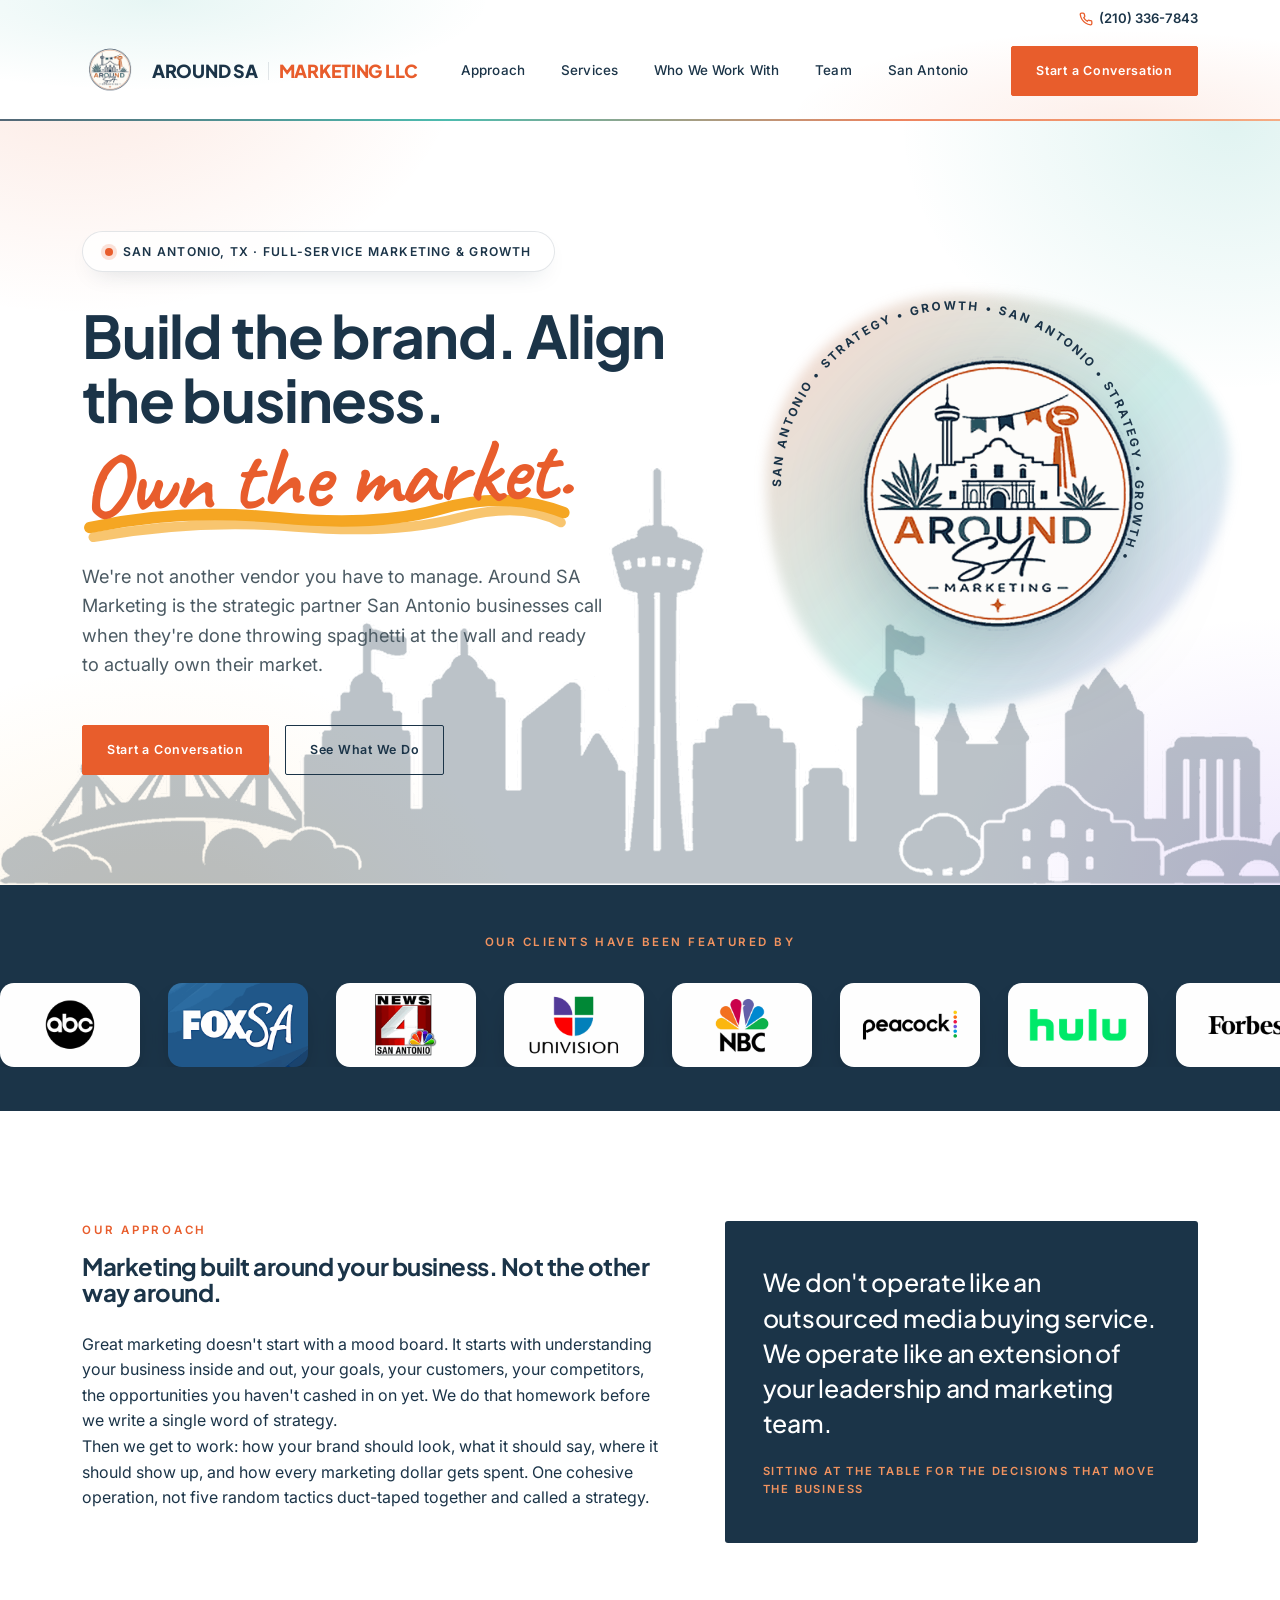
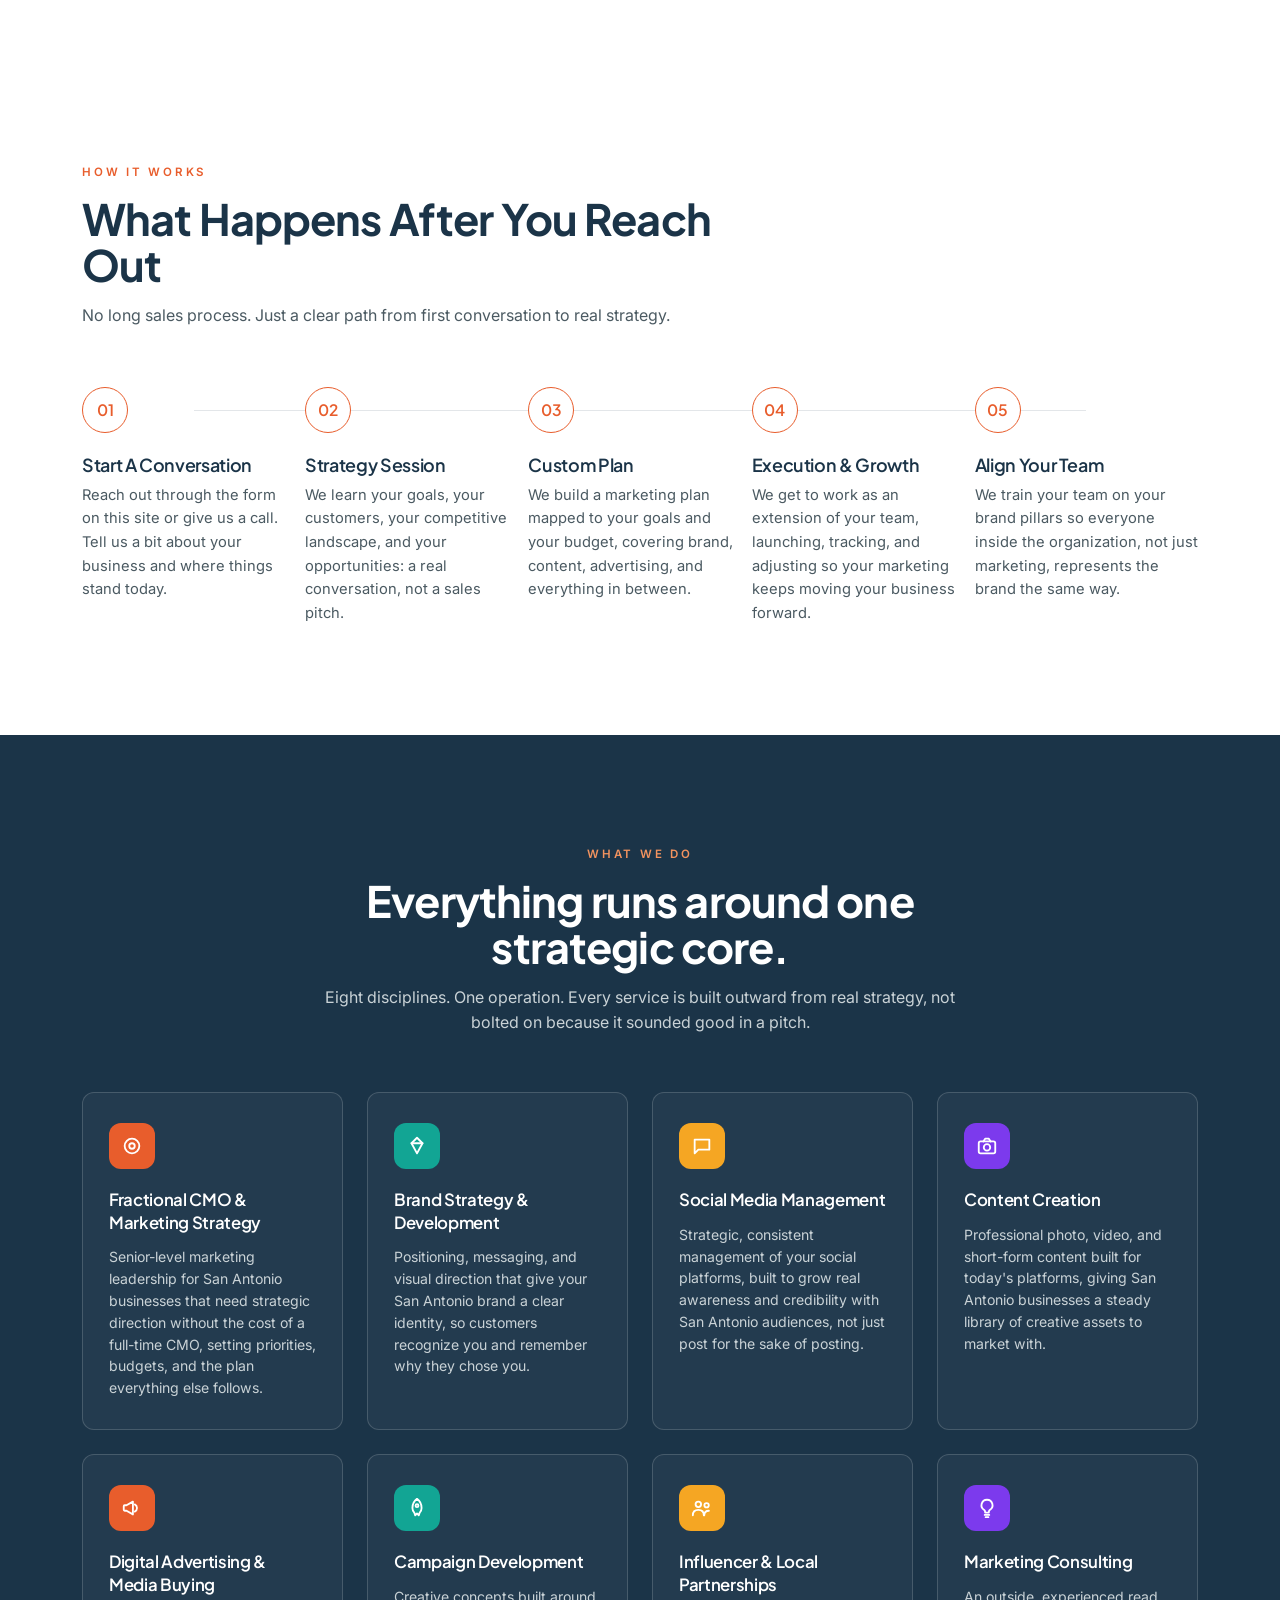
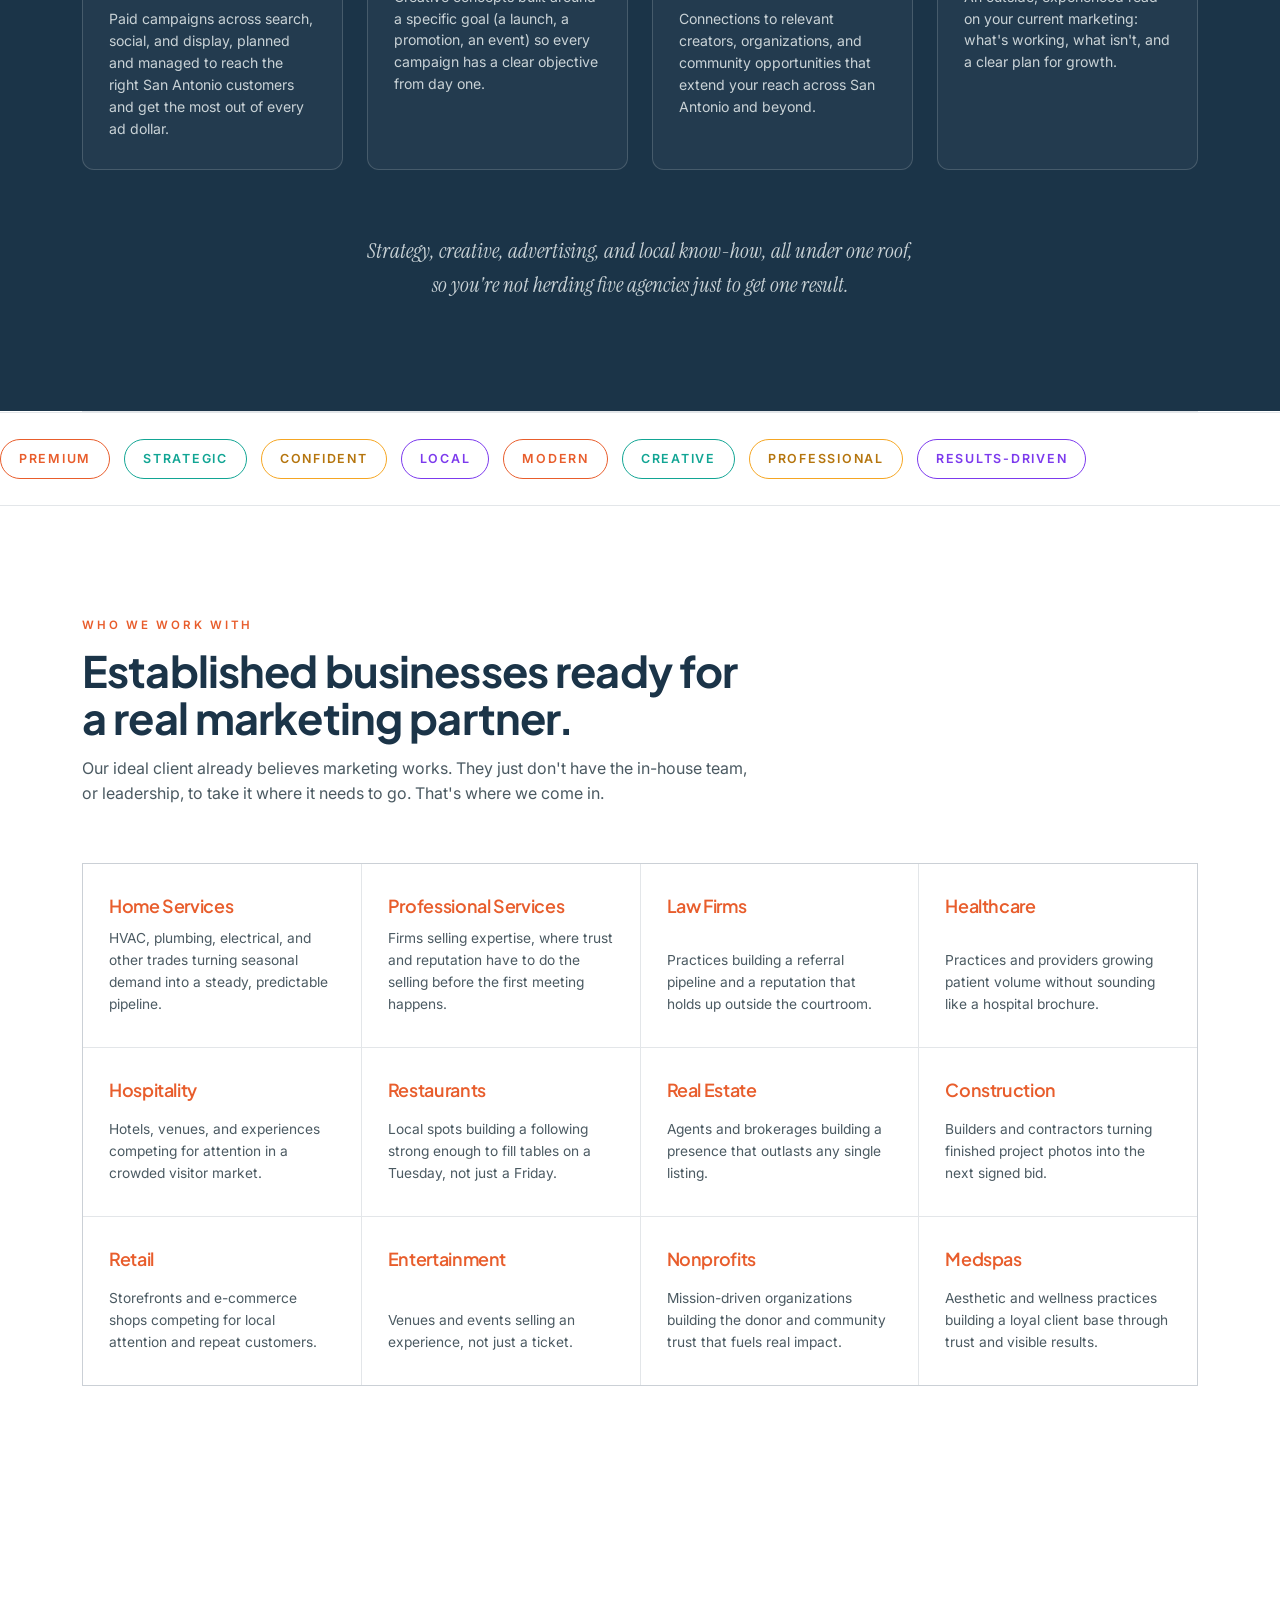
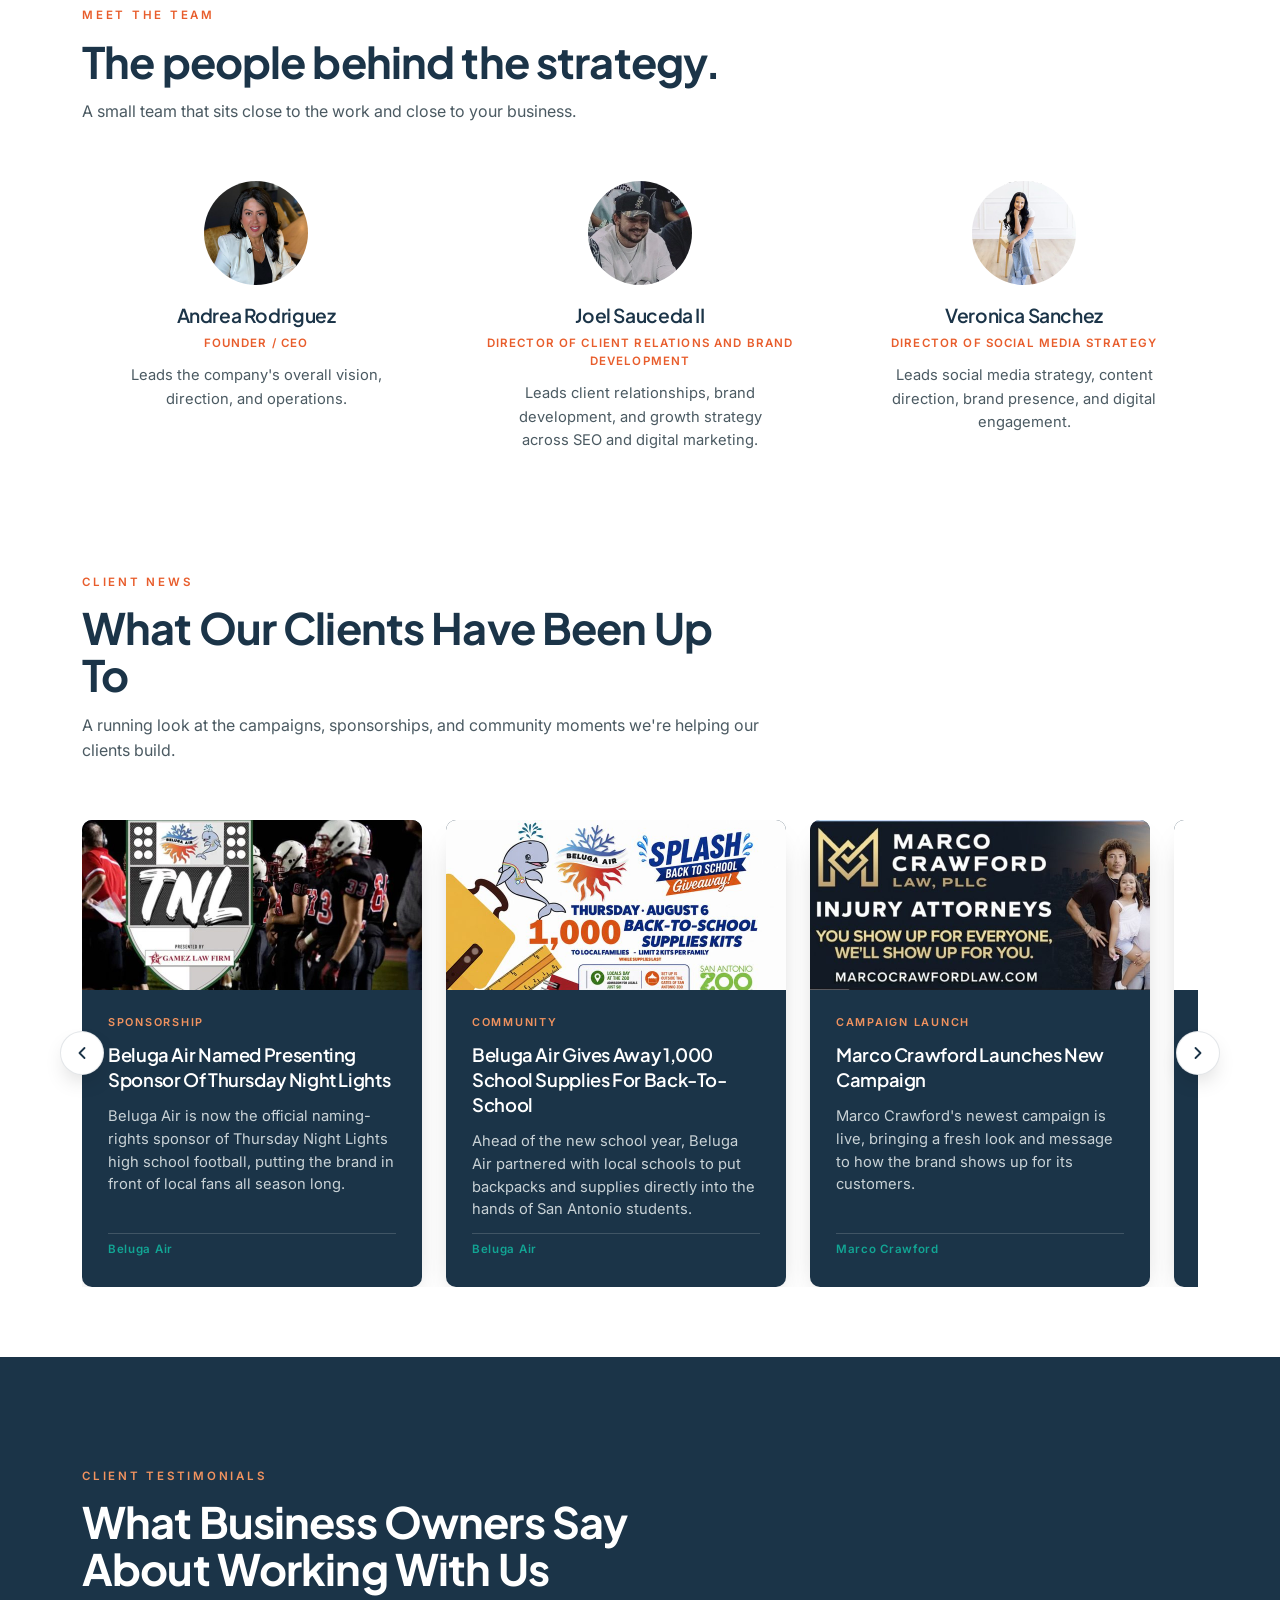
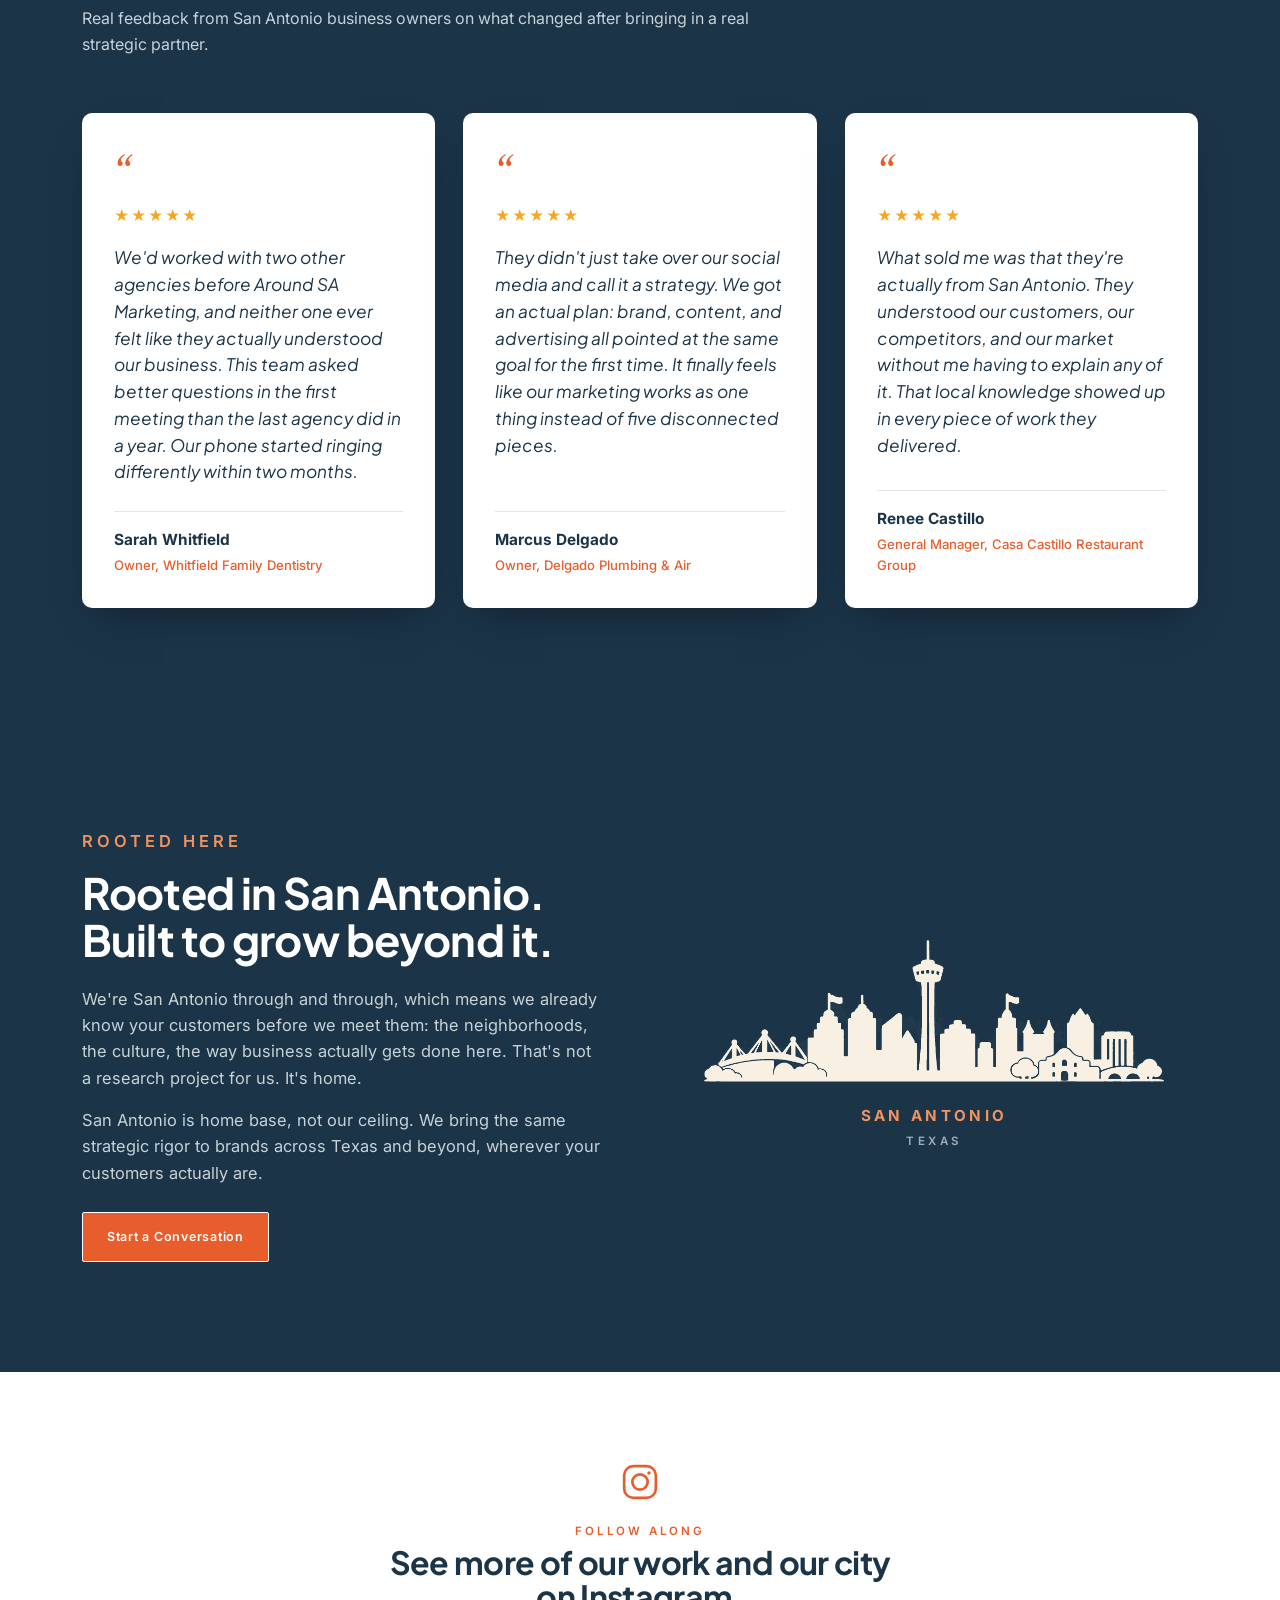
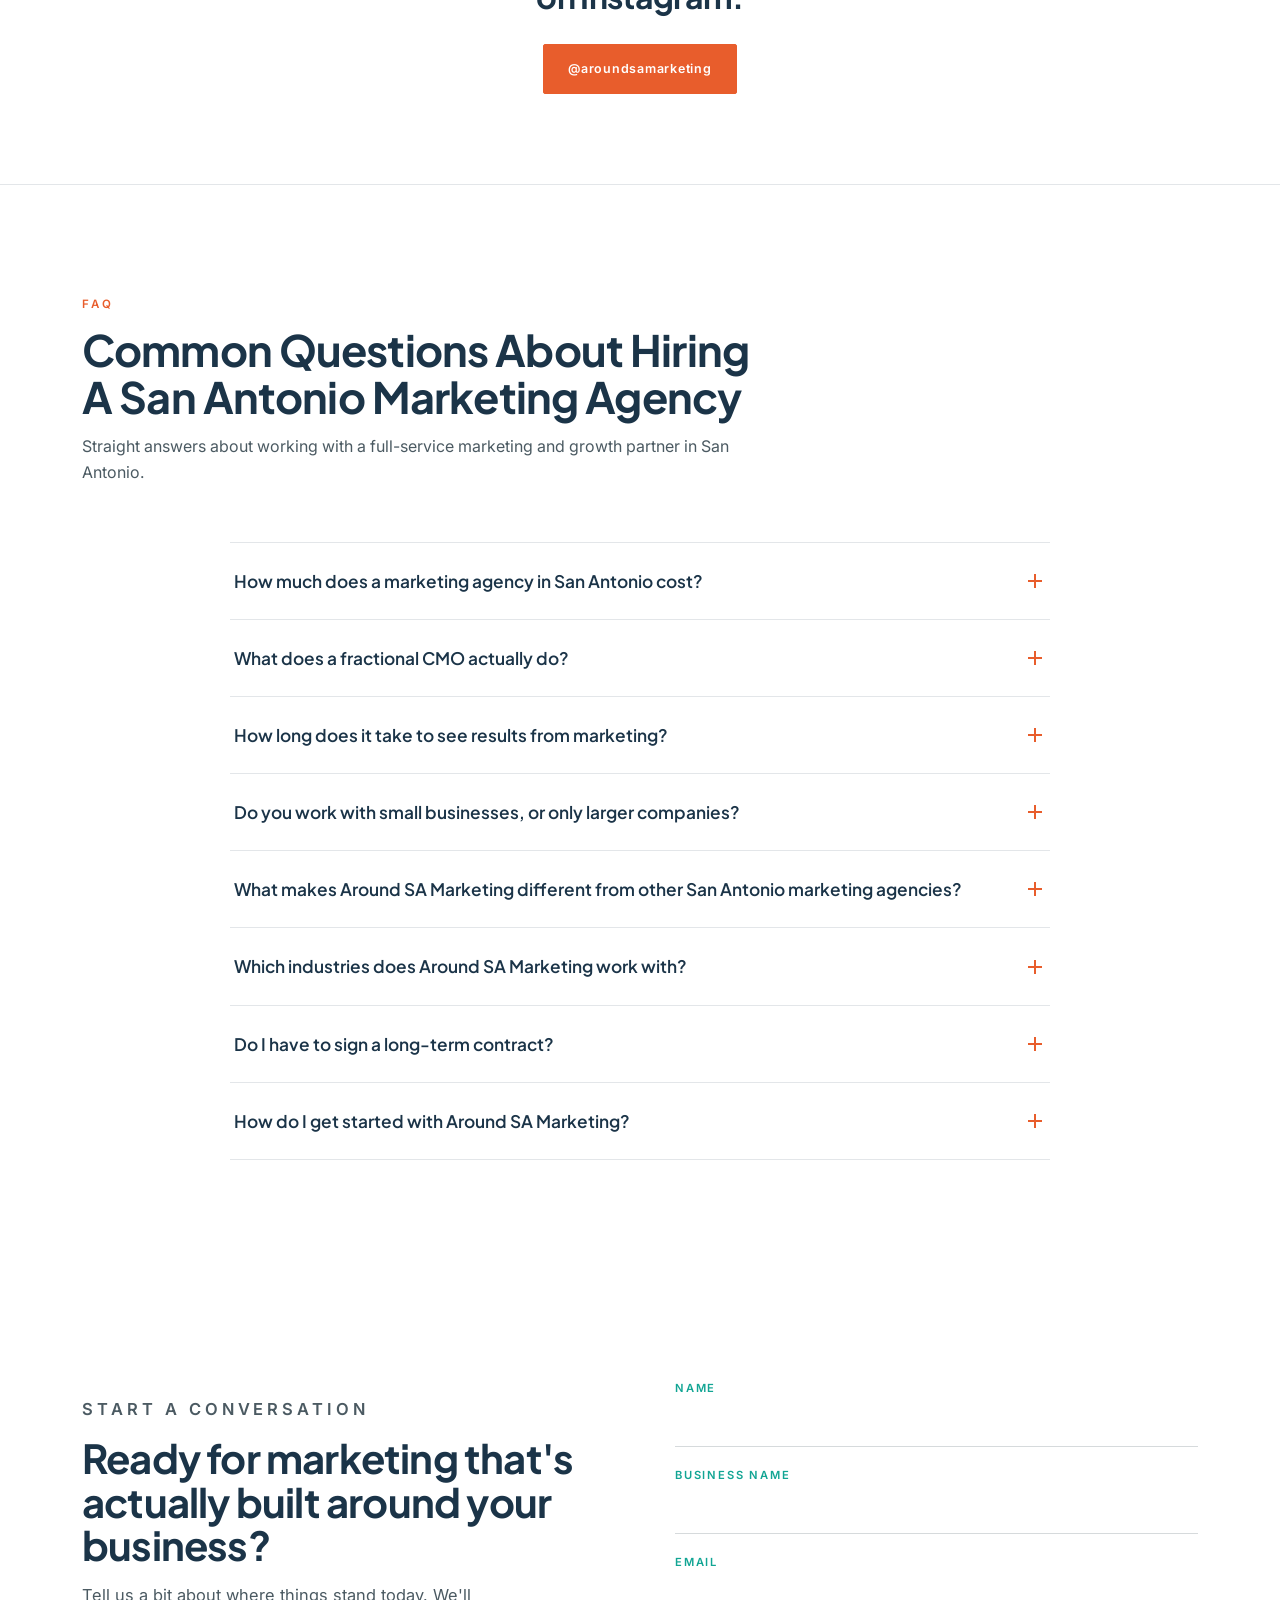
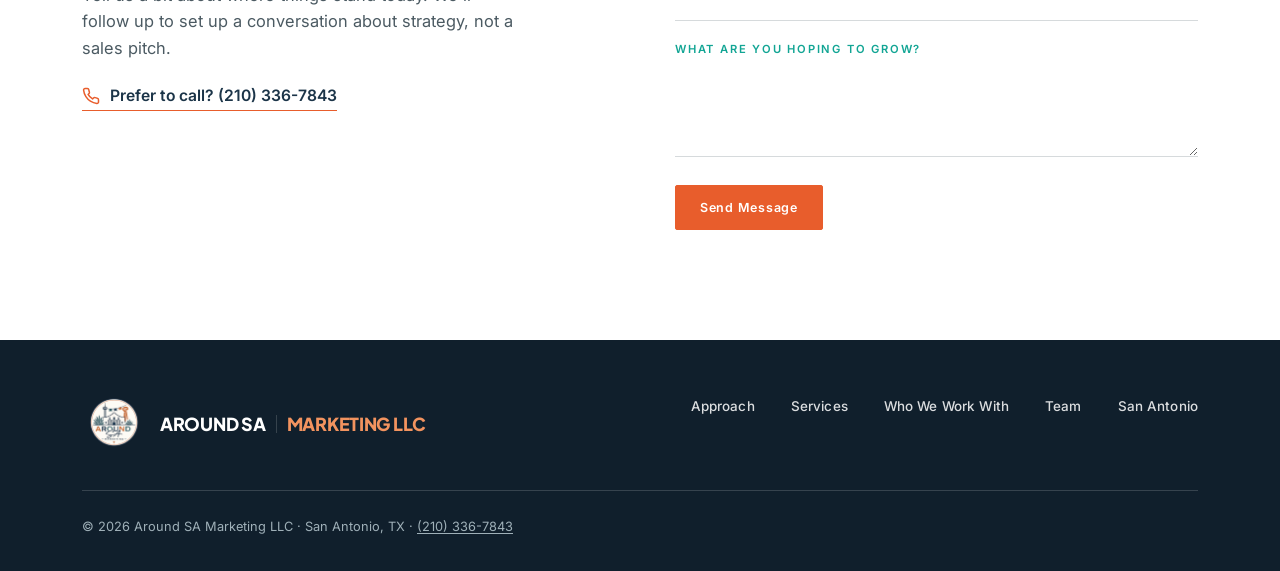
==== index.html @ 5bd7ed3f "Rename index-10.html to index.html" ====
<!DOCTYPE html>
<html lang="en">
<head>
<meta charset="UTF-8">
<meta name="viewport" content="width=device-width, initial-scale=1.0">
<meta name="color-scheme" content="light only">
<meta name="supported-color-schemes" content="light">
<meta name="robots" content="index, follow">
<link rel="icon" type="image/png" sizes="32x32" href="[data-uri]">
<link rel="icon" type="image/png" sizes="16x16" href="[data-uri]">
<link rel="apple-touch-icon" sizes="180x180" href="[data-uri]">
<title>San Antonio Marketing Agency | Around SA Marketing LLC: Full-Service Growth Partner</title>
<meta name="description" content="Around SA Marketing LLC is a full-service marketing and growth agency based in San Antonio, TX. Fractional CMO leadership, brand strategy, social media, content, and paid advertising, built as one strategic operation for local businesses.">
<meta name="keywords" content="San Antonio marketing agency, marketing agency San Antonio TX, fractional CMO San Antonio, brand strategy San Antonio, social media management San Antonio, digital advertising San Antonio, marketing consulting San Antonio">
<meta name="author" content="Around SA Marketing LLC">
<link rel="canonical" href="https://www.aroundsamarketing.com/">

<!-- Geo / local business signals -->
<meta name="geo.region" content="US-TX">
<meta name="geo.placename" content="San Antonio">
<meta name="ICBM" content="29.4241, -98.4936">

<!-- Open Graph -->
<meta property="og:type" content="website">
<meta property="og:site_name" content="Around SA Marketing LLC">
<meta property="og:title" content="San Antonio Marketing Agency | Around SA Marketing LLC">
<meta property="og:description" content="Full-service marketing and growth agency for San Antonio businesses ready to trade piecemeal marketing for a real strategic partner.">
<meta property="og:url" content="https://www.aroundsamarketing.com/">
<meta property="og:locale" content="en_US">
<meta property="og:image" content="https://www.aroundsamarketing.com/og-image.jpg">

<!-- Twitter -->
<meta name="twitter:card" content="summary_large_image">
<meta name="twitter:title" content="San Antonio Marketing Agency | Around SA Marketing LLC">
<meta name="twitter:description" content="Full-service marketing and growth agency for San Antonio businesses ready to trade piecemeal marketing for a real strategic partner.">
<meta name="twitter:image" content="https://www.aroundsamarketing.com/og-image.jpg">

<!-- Structured data: local business / marketing agency -->
<script type="application/ld+json">
{
  "@context": "https://schema.org",
  "@type": "MarketingAgency",
  "name": "Around SA Marketing LLC",
  "description": "Full-service marketing and growth agency for San Antonio businesses, offering fractional CMO leadership, brand strategy, social media management, content creation, digital advertising, campaign development, influencer partnerships, and marketing consulting.",
  "url": "https://www.aroundsamarketing.com/",
  "telephone": "+1-210-336-7843",
  "areaServed": {
    "@type": "City",
    "name": "San Antonio",
    "containedInPlace": {
      "@type": "State",
      "name": "Texas"
    }
  },
  "address": {
    "@type": "PostalAddress",
    "addressLocality": "San Antonio",
    "addressRegion": "TX",
    "addressCountry": "US"
  },
  "makesOffer": [
    { "@type": "Offer", "itemOffered": { "@type": "Service", "name": "Fractional CMO & Marketing Strategy" } },
    { "@type": "Offer", "itemOffered": { "@type": "Service", "name": "Brand Strategy & Development" } },
    { "@type": "Offer", "itemOffered": { "@type": "Service", "name": "Social Media Management" } },
    { "@type": "Offer", "itemOffered": { "@type": "Service", "name": "Content Creation" } },
    { "@type": "Offer", "itemOffered": { "@type": "Service", "name": "Digital Advertising & Media Buying" } },
    { "@type": "Offer", "itemOffered": { "@type": "Service", "name": "Campaign Development" } },
    { "@type": "Offer", "itemOffered": { "@type": "Service", "name": "Influencer & Local Partnerships" } },
    { "@type": "Offer", "itemOffered": { "@type": "Service", "name": "Marketing Consulting" } }
  ]
}
</script>
<script type="application/ld+json">
{
  "@context": "https://schema.org",
  "@type": "FAQPage",
  "mainEntity": [
    {
      "@type": "Question",
      "name": "How much does a marketing agency in San Antonio cost?",
      "acceptedAnswer": {
        "@type": "Answer",
        "text": "Cost depends on scope. A single service like social media management runs differently than a full strategic partnership that includes fractional CMO leadership, content, and paid advertising. Around SA Marketing builds a plan around your goals and budget first, then prices around that plan, rather than selling a one-size-fits-all package."
      }
    },
    {
      "@type": "Question",
      "name": "What does a fractional CMO actually do?",
      "acceptedAnswer": {
        "@type": "Answer",
        "text": "A fractional CMO gives your business senior-level marketing leadership: setting strategy, priorities, and budget, without the cost of a full-time executive hire. For San Antonio businesses that have outgrown ad-hoc marketing but aren't ready for an in-house CMO, it's the bridge between the two: someone accountable for the whole marketing operation, not just individual tasks."
      }
    },
    {
      "@type": "Question",
      "name": "How long does it take to see results from marketing?",
      "acceptedAnswer": {
        "@type": "Answer",
        "text": "Some channels move fast: paid advertising and campaign launches can show early signal within weeks. Brand positioning, SEO, and organic social growth are slower builds that typically show meaningful traction over a few months. Around SA Marketing sets expectations up front for each channel, so you know what's a quick win and what's a longer strategic investment."
      }
    },
    {
      "@type": "Question",
      "name": "Do you work with small businesses, or only larger companies?",
      "acceptedAnswer": {
        "@type": "Answer",
        "text": "Our ideal client is an established business that understands the value of marketing and is positioning their business for growth. That can be a small or mid-sized business, or a larger company that has plateaued and is looking to take their marketing strategy further."
      }
    },
    {
      "@type": "Question",
      "name": "What makes Around SA Marketing different from other San Antonio marketing agencies?",
      "acceptedAnswer": {
        "@type": "Answer",
        "text": "We don't operate like an outsourced media buying service. Every service (brand strategy, social media, content, advertising) runs outward from one strategic core, so your marketing operates as a single cohesive plan instead of disconnected tactics from five different vendors. We're also based in San Antonio, with firsthand knowledge of the local market, customers, and competitive landscape."
      }
    },
    {
      "@type": "Question",
      "name": "Which industries does Around SA Marketing work with?",
      "acceptedAnswer": {
        "@type": "Answer",
        "text": "We work with home services (HVAC, plumbing, electrical), professional services, law firms, healthcare, hospitality, restaurants, real estate, construction, retail, and entertainment businesses throughout San Antonio and beyond."
      }
    },
    {
      "@type": "Question",
      "name": "Do I have to sign a long-term contract?",
      "acceptedAnswer": {
        "@type": "Answer",
        "text": "We'll walk through terms during your strategy conversation, based on the scope of work involved. Because we build a real strategic plan rather than a one-off task list, most engagements are ongoing partnerships, but the specifics depend on what your business needs."
      }
    },
    {
      "@type": "Question",
      "name": "How do I get started with Around SA Marketing?",
      "acceptedAnswer": {
        "@type": "Answer",
        "text": "Start a conversation using the form on this page, or reach out directly. We'll set up a call to learn about your business, your goals, and where things stand today: a strategy conversation, not a sales pitch, before recommending any specific plan."
      }
    }
  ]
}
</script>
<link rel="preconnect" href="https://fonts.googleapis.com">
<link rel="preconnect" href="https://fonts.gstatic.com" crossorigin>
<link href="https://fonts.googleapis.com/css2?family=Plus+Jakarta+Sans:wght@500;600;700;800&family=Caveat:wght@600;700&family=Instrument+Serif:ital@0;1&family=Inter:wght@300;400;500;600;700&display=swap" rel="stylesheet">
<style>
  :root{
    color-scheme: light only;
    --navy:#1B3448;
    --navy-deep:#101F2C;
    --teal:#12A594;
    --rust:#E85D2C;
    --rust-soft:#F2935F;
    --marigold:#F5A623;
    --purple:#7C3AED;
    --cream:#FFFFFF;
    --cream-2:#F5F2ED;
    --ink:#1B3448;
    --line-dark: rgba(255,255,255,0.16);
    --line-light: rgba(27,52,72,0.12);
  }
  *{box-sizing:border-box; margin:0; padding:0;}
  html{scroll-behavior:smooth; overflow-x:hidden; width:100%; background:#FFFFFF !important;}
  body{
    background:var(--cream) !important;
    color:var(--ink);
    font-family:'Inter', sans-serif;
    font-weight:400;
    line-height:1.6;
    overflow-x:hidden;
    width:100%;
    position:relative;
    -webkit-font-smoothing:antialiased;
  }
  img,svg{display:block; max-width:100%;}
  a{color:inherit; text-decoration:none;}
  h1,h2,h3{font-family:'Plus Jakarta Sans', sans-serif; font-weight:700; line-height:1.08; letter-spacing:-0.02em;}
  em{font-family:'Instrument Serif', serif; font-style:italic; font-weight:400;}
  .eyebrow{
    font-family:'Inter', sans-serif;
    font-weight:600;
    font-size:0.72rem;
    letter-spacing:0.24em;
    text-transform:uppercase;
    color:var(--rust);
  }
  section.on-dark .eyebrow{color:var(--rust-soft);}
  .wrap{max-width:1180px; margin:0 auto; padding:0 32px;}
  @media (max-width:640px){ .wrap{padding:0 22px;} }

  @media (prefers-reduced-motion: reduce){
    *{animation-duration:0.001ms !important; animation-iteration-count:1 !important; transition-duration:0.001ms !important; scroll-behavior:auto !important;}
  }
  a:focus-visible, button:focus-visible, input:focus-visible, textarea:focus-visible{
    outline:2px solid var(--rust);
    outline-offset:3px;
    border-radius:2px;
  }

  /* ---------- nav ---------- */
  header{
    position:sticky; top:0; z-index:50;
    background:
      radial-gradient(520px 140px at 12% 0%, rgba(18,165,148,0.10), transparent 65%),
      radial-gradient(520px 140px at 88% 100%, rgba(232,93,44,0.10), transparent 65%),
      var(--cream);
    border-bottom:none;
    box-shadow: inset 0 -2px 0 0 rgba(0,0,0,0);
  }
  .header-top{
    max-width:1180px; margin:0 auto; padding:8px 32px 0;
    display:flex; justify-content:flex-end;
  }
  .header-phone{
    display:inline-flex; align-items:center; gap:6px;
    font-family:'Inter',sans-serif; font-weight:600; font-size:0.82rem;
    color:var(--navy); text-decoration:none;
  }
  .header-phone:hover{ color:var(--rust); }
  .header-phone svg{ width:14px; height:14px; color:var(--rust); flex-shrink:0; }
  @media (max-width:640px){ .header-top{ padding:8px 20px 0; } .header-phone{ font-size:0.78rem; } }
  header::after{
    content:'';
    display:block;
    height:2px;
    background:linear-gradient(90deg, var(--navy) 0%, var(--teal) 35%, var(--rust) 70%, var(--rust-soft) 100%);
    opacity:0.75;
  }
  .navrow{
    display:flex; align-items:center; justify-content:space-between;
    padding:14px 32px 20px;
    max-width:1180px; margin:0 auto;
  }
  .logo{
    display:flex; align-items:center; gap:14px;
  }
  .logo img{ height:56px; width:56px; display:block; flex-shrink:0; }
  .logo-word{
    display:flex; align-items:center; gap:10px;
    font-family:'Plus Jakarta Sans', sans-serif; font-weight:800; font-size:1.12rem;
    line-height:1; color:var(--navy); white-space:nowrap; letter-spacing:-0.015em;
  }
  .logo-word span{
    font-family:'Plus Jakarta Sans', sans-serif; font-weight:800; font-size:1.12rem;
    letter-spacing:-0.015em; color:var(--rust);
    padding-left:10px; border-left:1.5px solid var(--line-light);
  }
  @media (max-width:460px){
    .logo{ gap:10px; }
    .logo-word{ font-size:0.94rem; gap:8px; }
    .logo-word span{ font-size:0.94rem; padding-left:8px; letter-spacing:-0.015em; }
  }
  footer .logo img{ height:64px; width:64px; }
  @media (max-width:640px){
    .logo img{ height:72px; width:72px; }
  }
  nav.links{display:flex; gap:36px; align-items:center;}
  nav.links a{
    font-family:'Inter', sans-serif; font-weight:500; font-size:0.84rem;
    letter-spacing:0.01em;
    color:var(--navy);
    position:relative;
    padding:4px 0;
  }
  nav.links a::after{
    content:''; position:absolute; left:0; bottom:-2px; width:0; height:1px;
    background:var(--rust); transition:width 0.25s ease;
  }
  nav.links a:hover::after{width:100%;}
  .menuToggle{
    display:none; background:none; border:0; cursor:pointer;
    width:40px; height:40px; padding:8px;
    flex-direction:column; justify-content:center; gap:6px;
  }
  .menuToggle span{ display:block; height:2px; width:100%; background:var(--navy); transition:transform 0.25s ease, opacity 0.25s ease; }
  .menuToggle[aria-expanded="true"] span:nth-child(1){ transform:translateY(8px) rotate(45deg); }
  .menuToggle[aria-expanded="true"] span:nth-child(2){ opacity:0; }
  .menuToggle[aria-expanded="true"] span:nth-child(3){ transform:translateY(-8px) rotate(-45deg); }
  .mobile-panel{
    display:none;
    flex-direction:column;
    padding:10px 32px 26px;
    border-top:1px solid var(--line-light);
    background:var(--cream);
  }
  .mobile-panel a{
    font-family:'Inter', sans-serif; font-weight:500; font-size:1rem;
    color:var(--navy); padding:14px 0; border-bottom:1px solid var(--line-light);
  }
  .mobile-panel .btn{ margin-top:18px; justify-content:center; }
  header.menu-open .mobile-panel{ display:flex; }

  @media (max-width:860px){
    .navrow nav.links{ display:none; }
    .navrow .btn.solid{ display:none; }
    .menuToggle{ display:flex; }
  }
  .btn{
    display:inline-flex; align-items:center; gap:8px;
    font-family:'Inter', sans-serif; font-weight:600; font-size:0.78rem;
    letter-spacing:0.06em;
    padding:14px 24px;
    border:1px solid var(--navy);
    border-radius:2px;
    color:var(--navy);
    transition:background 0.25s ease, color 0.25s ease, border-color 0.25s ease, transform 0.2s ease, box-shadow 0.25s ease;
    white-space:nowrap;
  }
  .btn:hover{background:var(--navy); color:var(--cream); transform:translateY(-2px); box-shadow:0 12px 22px -10px rgba(27,52,72,0.45);}
  .btn:active{transform:translateY(0); box-shadow:none;}
  .btn.solid{background:var(--rust); color:var(--cream); border-color:var(--rust);}
  .btn.solid:hover{background:#B8431A; border-color:#B8431A; box-shadow:0 12px 22px -10px rgba(184,67,26,0.55);}
  section.on-dark .btn{border-color:var(--cream); color:var(--cream);}
  section.on-dark .btn:hover{background:var(--cream); color:var(--navy); box-shadow:0 12px 22px -10px rgba(0,0,0,0.35);}

  /* ---------- hero ---------- */
  .hero{
    position:relative;
    padding:110px 0 110px;
    overflow:hidden;
    background:
      radial-gradient(650px 450px at 6% -10%, rgba(232,93,44,0.14), transparent 60%),
      radial-gradient(550px 450px at 96% 0%, rgba(18,165,148,0.13), transparent 60%),
      radial-gradient(650px 500px at 12% 110%, rgba(245,166,35,0.12), transparent 60%),
      radial-gradient(550px 450px at 100% 100%, rgba(124,58,237,0.12), transparent 60%),
      #FFFFFF;
  }
  .hero-skyline-bg{
    position:absolute; left:0; bottom:0; width:100%; height:auto;
    min-width:1350px;
    z-index:1; pointer-events:none;
    opacity:0.30;
  }
  @media (max-width:900px){
    .hero-skyline-bg{ min-width:1000px; opacity:0.22; }
  }
  .hero-inner{
    position:relative; z-index:2;
    display:flex; flex-direction:row; align-items:center; gap:64px;
    text-align:left;
  }
  .hero-text{ flex:1 1 55%; display:flex; flex-direction:column; align-items:flex-start; min-width:0; }
  .hero-visual{
    flex:0 0 auto; width:38%; max-width:400px;
    display:flex; align-items:center; justify-content:center;
    position:relative;
  }
  .hero-visual-glow{
    position:absolute; inset:-8%; z-index:0;
    background:linear-gradient(135deg, rgba(232,93,44,0.24), rgba(18,165,148,0.20) 55%, rgba(124,58,237,0.14));
    border-radius:42% 58% 65% 35% / 45% 40% 60% 55%;
    animation:blobMorph 11s ease-in-out infinite;
    filter:blur(6px);
  }
  @keyframes blobMorph{
    0%, 100%{ border-radius:42% 58% 65% 35% / 45% 40% 60% 55%; }
    33%{ border-radius:58% 42% 40% 60% / 55% 65% 35% 45%; }
    66%{ border-radius:35% 65% 55% 45% / 40% 45% 55% 60%; }
  }
  @media (prefers-reduced-motion: reduce){ .hero-visual-glow{ animation:none; } }
  .hero-logo-ring{
    position:absolute; inset:-10%; z-index:1;
    animation:ringRotate 42s linear infinite;
    pointer-events:none;
  }
  .hero-logo-ring text{
    font-family:'Inter',sans-serif; font-weight:700; font-size:13px;
    letter-spacing:2.5px; fill:var(--navy); text-transform:uppercase;
  }
  @keyframes ringRotate{ from{transform:rotate(0deg);} to{transform:rotate(360deg);} }
  @media (prefers-reduced-motion: reduce){ .hero-logo-ring{ animation:none; } }
  .hero-logo-img{
    position:relative; z-index:2; width:100%; max-width:360px; height:auto;
    filter:drop-shadow(0 26px 44px rgba(27,52,72,0.28));
    animation:heroLogoFloat 6s ease-in-out infinite;
  }
  @keyframes heroLogoFloat{
    0%, 100%{ transform:translateY(0) scale(1); }
    50%{ transform:translateY(-12px) scale(1.015); }
  }
  @media (prefers-reduced-motion: reduce){ .hero-logo-img{ animation:none; } }
  .hero-badge{
    display:inline-flex; align-items:center; gap:10px;
    padding:10px 22px; border-radius:100px;
    border:1px solid var(--line-light); background:rgba(255,255,255,0.75);
    font-family:'Inter',sans-serif; font-weight:600; font-size:0.76rem;
    letter-spacing:0.1em; text-transform:uppercase; color:var(--navy);
    margin-bottom:32px;
    box-shadow:0 10px 24px -14px rgba(27,52,72,0.25);
  }
  .hero-badge-dot{
    width:8px; height:8px; border-radius:50%; background:var(--rust); flex-shrink:0;
    box-shadow:0 0 0 4px rgba(232,93,44,0.18);
    animation:badgePulse 2.2s ease-in-out infinite;
  }
  @keyframes badgePulse{
    0%, 100%{ transform:scale(1); opacity:1; }
    50%{ transform:scale(1.35); opacity:0.7; }
  }
  @media (prefers-reduced-motion: reduce){ .hero-badge-dot{ animation:none; } }
  .hero h1{
    font-size:clamp(2.2rem, 4.6vw, 3.9rem);
    margin:0 0 30px;
    color:var(--navy);
  }
  .hero h1 em{
    font-family:'Caveat', cursive; font-style:normal; font-weight:700;
    color:var(--rust); font-size:1.5em; line-height:0.9;
    display:inline-block; transform:rotate(-2deg); position:relative; top:0.06em;
    padding-bottom:0.24em;
    background-image:url("data:image/svg+xml,%3Csvg xmlns='http://www.w3.org/2000/svg' viewBox='0 0 300 24'%3E%3Cpath d='M4,14 Q60,4 120,12 T220,10 T295,15' stroke='%23F5A623' stroke-width='7' fill='none' stroke-linecap='round'/%3E%3Cpath d='M6,20 Q70,11 130,18 T230,16 T293,21' stroke='%23F5A623' stroke-width='6' fill='none' stroke-linecap='round' opacity='0.65'/%3E%3C/svg%3E");
    background-repeat:no-repeat;
    background-position:left bottom;
    background-size:100% 0.5em;
  }
  .hero p.lede{
    max-width:520px;
    font-size:1.14rem;
    color:#4B5A63;
    margin-bottom:46px;
  }
  .hero .ctas{display:flex; gap:16px; flex-wrap:wrap; justify-content:flex-start;}
  @media (max-width:900px){
    .hero-inner{ flex-direction:column-reverse; text-align:center; gap:34px; }
    .hero-text{ align-items:center; }
    .hero-visual{ width:62%; max-width:260px; }
    .hero .ctas{ justify-content:center; }
  }

  /* ---------- section shell ---------- */
  section{padding:110px 0; position:relative; scroll-margin-top:90px;}
  section.on-dark{background:var(--navy); color:var(--cream);}
  section.on-dark h2, section.on-dark h3{color:var(--cream);}
  #team{ padding-bottom:60px; }
  @media (max-width:760px){ section{padding:76px 0;} #team{ padding-bottom:44px; } }

  /* ---------- scroll reveal ---------- */
  .reveal{
    opacity:0; transform:translateY(28px);
    transition:opacity 0.7s cubic-bezier(.16,.84,.44,1), transform 0.7s cubic-bezier(.16,.84,.44,1);
    will-change:opacity, transform;
  }
  .reveal.in-view{ opacity:1; transform:translateY(0); }
  @media (prefers-reduced-motion: reduce){
    .reveal{ opacity:1; transform:none; transition:none; }
  }

  .section-head{max-width:680px; margin-bottom:56px;}
  .section-head h2{font-size:clamp(1.9rem, 3.4vw, 2.7rem); margin-top:14px;}
  .divider{ height:1px; width:100%; background:var(--line-light); }
  section.on-dark .divider{background:var(--line-dark);}

  /* ---------- approach ---------- */
  .approach-grid{
    display:grid; grid-template-columns: 1.1fr 0.9fr; gap:64px; align-items:start;
  }
  @media (max-width:860px){ .approach-grid{grid-template-columns:1fr;} }
  .approach p{font-size:1.05rem; color:#3E4B52; margin-bottom:18px; max-width:560px;}
  .pullquote{
    background:var(--navy);
    color:var(--cream);
    border-radius:3px;
    padding:44px 38px;
    position:relative;
  }
  .pullquote p{
    font-family:'Plus Jakarta Sans', sans-serif; font-style:normal; font-weight:500;
    font-size:1.55rem; line-height:1.42; letter-spacing:-0.01em; margin-top:0;
  }
  .pullquote .who{
    margin-top:22px; font-family:'Inter',sans-serif; font-weight:600; font-size:0.7rem;
    letter-spacing:0.16em; text-transform:uppercase; color:var(--rust-soft);
  }

  /* ---------- services grid ---------- */
  .services-grid{
    display:grid; grid-template-columns:repeat(4, 1fr); gap:24px;
    margin-top:52px;
  }
  .service-card{
    background:rgba(255,255,255,0.04); border:1px solid var(--line-dark);
    border-radius:12px; padding:30px 26px;
    transition:transform 0.25s ease, background 0.25s ease, border-color 0.25s ease;
  }
  .service-card:hover{
    transform:translateY(-5px);
    background:rgba(255,255,255,0.07);
    border-color:rgba(255,255,255,0.24);
  }
  .service-icon{
    width:46px; height:46px; border-radius:12px;
    display:flex; align-items:center; justify-content:center;
    margin-bottom:20px;
  }
  .service-icon svg{ width:22px; height:22px; color:var(--navy); }
  .service-icon--pink{ background:var(--rust); }
  .service-icon--teal{ background:var(--teal); }
  .service-icon--marigold{ background:var(--marigold); }
  .service-icon--purple{ background:var(--purple); }
  .service-icon--pink svg, .service-icon--teal svg, .service-icon--marigold svg, .service-icon--purple svg{ color:#FFFFFF; }
  .service-card h3{
    font-family:'Plus Jakarta Sans',sans-serif; font-weight:600; font-size:1.05rem; line-height:1.35;
    color:var(--cream); margin-bottom:12px;
  }
  .service-card p{ font-size:0.88rem; line-height:1.55; color:#C9D2D6; }
  @media (max-width:1080px){
    .services-grid{ grid-template-columns:repeat(2, 1fr); }
  }
  @media (max-width:640px){
    .services-grid{ grid-template-columns:1fr; gap:16px; margin-top:36px; }
    .service-card{ padding:26px 22px; }
  }
  .services-note{
    max-width:560px; margin:64px auto 0; text-align:center;
    font-family:'Instrument Serif',serif; font-style:italic; font-size:1.3rem; color:#C9D2D6;
  }

  /* ---------- faq ---------- */
  .faq-list{ max-width:820px; margin:0 auto; }
  .faq-item{ border-top:1px solid var(--line-light); }
  .faq-item:last-child{ border-bottom:1px solid var(--line-light); }
  .faq-question{
    width:100%; display:flex; align-items:center; justify-content:space-between; gap:24px;
    background:none; border:0; cursor:pointer; text-align:left;
    padding:26px 4px;
    font-family:'Plus Jakarta Sans',sans-serif; font-weight:600; font-size:1.08rem;
    color:var(--navy); line-height:1.4;
  }
  .faq-question:hover span:first-child{ color:var(--rust); }
  .faq-question span:first-child{ transition:color 0.2s ease; }
  .faq-icon{
    flex-shrink:0; position:relative;
    width:22px; height:22px;
  }
  .faq-icon::before, .faq-icon::after{
    content:''; position:absolute; top:50%; left:50%;
    background:var(--rust); transform:translate(-50%,-50%);
    transition:transform 0.25s ease, opacity 0.25s ease;
  }
  .faq-icon::before{ width:14px; height:2px; }
  .faq-icon::after{ width:2px; height:14px; }
  .faq-item.open .faq-icon::after{ transform:translate(-50%,-50%) rotate(90deg); opacity:0; }
  .faq-answer{
    max-height:0; overflow:hidden;
    transition:max-height 0.3s ease;
  }
  .faq-answer p{
    padding:0 4px 26px; margin:0;
    font-size:0.98rem; line-height:1.65; color:#4B5A62; max-width:680px;
  }
  @media (max-width:640px){
    .faq-question{ padding:20px 2px; font-size:0.98rem; gap:16px; }
    .faq-answer p{ padding:0 2px 20px; font-size:0.92rem; }
  }

  /* ---------- client news ---------- */
  #news{ padding-top:60px; padding-bottom:70px; }
  .news-marquee-wrap{ position:relative; margin-top:50px; }
  .news-marquee{ overflow-x:auto; overflow-y:hidden; width:100%; scroll-behavior:smooth; scroll-snap-type:x proximity; -webkit-overflow-scrolling:touch; }
  .news-marquee::-webkit-scrollbar{ display:none; }
  .news-marquee{ scrollbar-width:none; -ms-overflow-style:none; }
  .news-track{
    display:flex; align-items:stretch; gap:24px; width:max-content;
  }
  .news-card{
    flex-shrink:0; width:340px; scroll-snap-align:start;
    background:var(--navy); color:var(--cream);
    border-radius:10px; overflow:hidden;
    display:flex; flex-direction:column;
    box-shadow:0 14px 30px -16px rgba(0,0,0,0.4);
  }
  .news-card-image{
    width:100%; height:170px; flex-shrink:0;
    display:flex; align-items:center; justify-content:center;
    overflow:hidden;
  }
  .news-card-image img{ width:100%; height:100%; object-fit:cover; display:block; }
  .news-card-placeholder--a{ background:linear-gradient(135deg, var(--teal), var(--navy-deep)); }
  .news-card-placeholder--b{ background:linear-gradient(135deg, var(--rust), var(--navy-deep)); }
  .news-card-placeholder svg{ width:52px; height:52px; opacity:0.9; }
  .news-card-body{
    padding:24px 26px 28px;
    display:flex; flex-direction:column; gap:12px; flex-grow:1;
  }
  .news-tag{
    font-family:'Inter',sans-serif; font-weight:600; font-size:0.68rem;
    letter-spacing:0.16em; text-transform:uppercase; color:var(--rust-soft);
  }
  .news-card h3{
    font-family:'Plus Jakarta Sans',sans-serif; font-weight:600; font-size:1.15rem; line-height:1.35;
    color:var(--cream);
  }
  .news-card p{ font-size:0.92rem; line-height:1.55; color:#C9D2D6; flex-grow:1; }
  .news-meta{
    font-family:'Inter',sans-serif; font-weight:600; font-size:0.72rem;
    letter-spacing:0.06em; color:var(--teal); padding-top:6px; border-top:1px solid var(--line-dark);
  }
  .news-nav{
    position:absolute; top:50%; transform:translateY(-50%);
    width:44px; height:44px; border-radius:50%;
    background:var(--cream); border:1px solid var(--line-light);
    color:var(--navy); cursor:pointer;
    display:flex; align-items:center; justify-content:center;
    box-shadow:0 10px 24px -10px rgba(0,0,0,0.3);
    transition:background 0.2s ease, transform 0.2s ease;
    z-index:2;
  }
  .news-nav:hover{ background:var(--rust); color:var(--cream); }
  .news-nav:active{ transform:translateY(-50%) scale(0.94); }
  .news-nav svg{ width:20px; height:20px; }
  .news-nav-prev{ left:-22px; }
  .news-nav-next{ right:-22px; }
  .news-nav[disabled]{ opacity:0.35; cursor:default; pointer-events:none; }
  @media (max-width:900px){
    .news-nav{ display:none; }
  }
  @media (max-width:640px){
    #news{ padding-bottom:44px; }
    .news-marquee-wrap{ margin-top:32px; }
    .news-track{ gap:16px; }
    .news-card{ width:270px; }
    .news-card-image{ height:130px; }
    .news-card-body{ padding:20px 20px 22px; }
  }

  /* ---------- testimonials ---------- */
  .testimonial-grid{
    display:grid; grid-template-columns:repeat(3, 1fr); gap:28px;
    margin-top:54px;
  }
  .testimonial-card{
    background:var(--cream); border-radius:10px;
    padding:38px 32px 32px;
    display:flex; flex-direction:column;
    box-shadow:0 18px 40px -20px rgba(0,0,0,0.5);
    transition:transform 0.3s ease, box-shadow 0.3s ease;
  }
  .testimonial-card:hover{
    transform:translateY(-6px);
    box-shadow:0 26px 48px -18px rgba(0,0,0,0.6);
  }
  .testimonial-quotemark{
    font-family:'Instrument Serif',serif; font-style:italic;
    font-size:3.2rem; line-height:1; color:var(--rust);
    display:block; margin-bottom:2px;
  }
  .testimonial-stars{
    color:var(--marigold); font-size:0.92rem; letter-spacing:2px; margin-bottom:16px;
  }
  .testimonial-quote{
    font-family:'Plus Jakarta Sans',sans-serif; font-weight:400; font-style:italic;
    font-size:1.08rem; line-height:1.55; color:var(--navy);
    flex-grow:1; margin-bottom:26px;
  }
  .testimonial-person{ border-top:1px solid var(--line-light); padding-top:16px; }
  .testimonial-name{
    font-family:'Inter',sans-serif; font-weight:700; font-size:0.96rem; color:var(--navy);
  }
  .testimonial-role{
    font-family:'Inter',sans-serif; font-weight:500; font-size:0.82rem; color:var(--rust);
    margin-top:2px;
  }
  @media (max-width:980px){
    .testimonial-grid{ grid-template-columns:1fr; max-width:520px; margin-left:auto; margin-right:auto; }
  }
  @media (max-width:640px){
    .testimonial-grid{ gap:20px; margin-top:38px; }
    .testimonial-card{ padding:30px 26px 26px; }
    .testimonial-quote{ font-size:1.02rem; }
  }

  /* ---------- how it works ---------- */
  .hiw-grid{
    display:grid; grid-template-columns:repeat(5, 1fr); gap:0;
    margin-top:58px; position:relative;
  }
  .hiw-grid::before{
    content:''; position:absolute; top:23px; left:10%; right:10%; height:1px;
    background:var(--line-light); z-index:0;
  }
  .hiw-step{ position:relative; padding:0 18px 0 0; z-index:1; }
  .hiw-step:last-child{ padding-right:0; }
  .hiw-number{
    width:46px; height:46px; border-radius:50%;
    background:var(--cream); border:1.5px solid var(--rust); color:var(--rust);
    display:flex; align-items:center; justify-content:center;
    font-family:'Plus Jakarta Sans',sans-serif; font-weight:600; font-size:0.98rem;
    margin-bottom:22px;
  }
  .hiw-step h3{
    font-family:'Plus Jakarta Sans',sans-serif; font-weight:600; font-size:1.12rem; color:var(--navy);
    margin-bottom:10px;
  }
  .hiw-step p{ font-size:0.92rem; line-height:1.6; color:#4B5A62; }
  @media (max-width:1100px) and (min-width:861px){
    .hiw-step h3{ font-size:1rem; }
    .hiw-step p{ font-size:0.84rem; }
  }
  @media (max-width:860px){
    .hiw-grid{ grid-template-columns:1fr; gap:36px; margin-top:44px; }
    .hiw-grid::before{ display:none; }
    .hiw-step{ padding-right:0; }
  }

  /* ---------- follow / instagram banner ---------- */
  #follow{ padding:90px 0; border-bottom:1px solid var(--line-light); }
  .follow-inner{
    display:flex; flex-direction:column; align-items:center; text-align:center;
    max-width:600px;
  }
  .follow-icon{ color:var(--rust); margin-bottom:20px; }
  .follow-inner .eyebrow{ margin-bottom:4px; }
  .follow-inner h2{
    font-size:clamp(1.5rem, 2.6vw, 2rem); margin-bottom:30px; color:var(--navy);
  }
  @media (max-width:640px){
    #follow{ padding:60px 0; }
    .follow-inner h2{ margin-bottom:24px; }
  }

  /* ---------- tags strip ---------- */
  .tagstrip{ padding:26px 0; border-top:1px solid var(--line-light); border-bottom:1px solid var(--line-light); overflow:hidden; }
  .tagtrack{
    display:flex; gap:14px; white-space:nowrap; animation:scroll-tags 32s linear infinite; width:max-content;
    will-change:transform; transform:translateZ(0); backface-visibility:hidden;
  }
  @keyframes scroll-tags{ from{transform:translate3d(0,0,0);} to{transform:translate3d(-50%,0,0);} }
  .tagtrack span{
    font-family:'Inter',sans-serif; font-weight:600; font-size:0.78rem;
    letter-spacing:0.14em; text-transform:uppercase; color:var(--navy);
    padding:9px 18px; border:1.5px solid var(--line-light); border-radius:100px;
    transition:transform 0.2s ease;
  }
  .tagtrack span:hover{ transform:translateY(-2px); }
  .tagtrack span:nth-child(4n+1){ border-color:var(--rust); color:var(--rust); }
  .tagtrack span:nth-child(4n+2){ border-color:var(--teal); color:var(--teal); }
  .tagtrack span:nth-child(4n+3){ border-color:var(--marigold); color:#B5750E; }
  .tagtrack span:nth-child(4n+4){ border-color:var(--purple); color:var(--purple); }
  @media (prefers-reduced-motion: reduce){ .tagtrack{animation:none; flex-wrap:wrap; width:auto;} }

  /* ---------- as featured by / press marquee ---------- */
  .press-strip{
    background:var(--navy);
    padding:48px 0 44px;
    overflow:hidden;
  }
  .press-label{
    text-align:center;
    font-family:'Inter',sans-serif; font-weight:600; font-size:0.72rem;
    letter-spacing:0.22em; text-transform:uppercase; color:var(--rust-soft);
    margin-bottom:32px;
  }
  .press-marquee{ overflow:hidden; width:100%; }
  .press-track{
    display:flex; align-items:center; gap:28px; width:max-content;
    animation:scroll-press 30s linear infinite;
    will-change:transform; transform:translateZ(0); backface-visibility:hidden;
  }
  .press-marquee:hover .press-track{ animation-play-state:paused; }
  @keyframes scroll-press{ from{transform:translate3d(0,0,0);} to{transform:translate3d(-50%,0,0);} }
  .press-item{
    flex-shrink:0;
    border-radius:14px;
    overflow:hidden;
    box-shadow:0 14px 30px -14px rgba(0,0,0,0.45);
    transition:transform 0.25s ease, box-shadow 0.25s ease;
  }
  .press-item:hover{ transform:translateY(-3px); box-shadow:0 18px 36px -14px rgba(0,0,0,0.55); }
  .press-item img{ height:84px; width:auto; display:block; }
  @media (prefers-reduced-motion: reduce){ .press-track{ animation:none; flex-wrap:wrap; width:auto; justify-content:center; } }
  @media (max-width:640px){
    .press-strip{ padding:36px 0 32px; }
    .press-label{ margin-bottom:24px; }
    .press-track{ gap:18px; }
    .press-item{ border-radius:11px; }
    .press-item img{ height:60px; }
  }

  /* ---------- who we work with ---------- */
  .clients-grid{
    display:grid; grid-template-columns:repeat(auto-fill, minmax(230px,1fr)); gap:1px;
    background:var(--line-light); border:1px solid var(--line-light);
  }
  .client-card{
    background:var(--cream); padding:32px 26px; min-height:168px;
    display:flex; flex-direction:column; justify-content:space-between;
    position:relative; overflow:hidden;
    transition:background 0.25s ease, transform 0.25s ease, box-shadow 0.25s ease;
  }
  .client-card::before{
    content:''; position:absolute; top:0; left:0; right:0; height:3px;
    background:linear-gradient(90deg, var(--rust), var(--marigold), var(--teal), var(--purple));
    transform:scaleX(0); transform-origin:left; transition:transform 0.35s ease;
  }
  .client-card:hover{
    background:var(--cream-2); transform:translateY(-5px);
    box-shadow:0 20px 36px -18px rgba(27,52,72,0.28);
  }
  .client-card:hover::before{ transform:scaleX(1); }
  .client-card h3{font-family:'Plus Jakarta Sans',sans-serif; font-weight:600; font-size:1.12rem; color:var(--rust);}
  .client-card p{font-size:0.86rem; color:#4B5A62; margin-top:12px;}

  /* ---------- meet the team ---------- */
  .team-grid{
    display:grid; grid-template-columns:repeat(auto-fit, minmax(240px, 1fr)); gap:36px;
  }
  .team-card{ text-align:center; }
  .team-avatar{
    width:104px; height:104px; border-radius:50%;
    margin:0 auto 20px;
    display:flex; align-items:center; justify-content:center;
    font-family:'Plus Jakarta Sans', sans-serif; font-weight:600; font-size:1.7rem;
    color:var(--cream); letter-spacing:0.02em;
    overflow:hidden;
    transition:box-shadow 0.2s ease;
  }
  .team-avatar img{ width:100%; height:100%; object-fit:cover; display:block; }
  .team-card h3{ font-family:'Plus Jakarta Sans',sans-serif; font-weight:600; font-size:1.2rem; color:var(--navy); }
  .team-title{
    font-family:'Inter',sans-serif; font-weight:600; font-size:0.72rem;
    letter-spacing:0.1em; text-transform:uppercase; color:var(--rust);
    margin-top:8px;
  }
  .team-bio{ font-size:0.92rem; color:#4B5A62; margin-top:12px; max-width:280px; margin-left:auto; margin-right:auto; }

  /* ---------- rooted / san antonio ---------- */
  .rooted-inner{ display:grid; grid-template-columns:1fr 1fr; gap:60px; align-items:center; }
  @media (max-width:860px){ .rooted-inner{grid-template-columns:1fr;} }
  .rooted-inner h2{font-size:clamp(1.9rem,3.4vw,2.7rem); margin-bottom:22px;}
  .rooted-inner p{color:#C9D2D6; font-size:1.03rem; margin-bottom:16px; max-width:520px;}
  .skyline-frame{ width:100%; max-width:460px; margin:0 auto; text-align:center; }
  .skyline-frame svg{ width:100%; height:auto; }
  .skyline-photo{ width:100%; height:auto; display:block; }
  .skyline-caption{ margin-top:22px; display:flex; flex-direction:column; gap:4px; }
  .skyline-caption .place{
    font-family:'Inter',sans-serif; font-weight:700; font-size:0.95rem;
    letter-spacing:0.22em; color:var(--rust-soft);
  }
  .skyline-caption .state{
    font-family:'Inter',sans-serif; font-weight:600; font-size:0.72rem;
    letter-spacing:0.3em; color:var(--cream); opacity:0.6;
  }

  /* ---------- CTA / form ---------- */
  .cta-grid{display:grid; grid-template-columns:1fr 1fr; gap:70px; align-items:start;}
  @media (max-width:860px){ .cta-grid{grid-template-columns:1fr; gap:40px;} }
  .cta-grid h2{font-size:clamp(1.9rem,3.2vw,2.5rem);}
  .cta-grid > div:first-child p{color:#4B5A62; font-size:1.03rem; margin-top:16px; max-width:440px;}
  .phone-link{
    display:inline-flex; align-items:center; gap:10px;
    margin-top:22px; font-family:'Inter',sans-serif; font-weight:600; font-size:0.98rem;
    color:var(--navy); text-decoration:none; border-bottom:1.5px solid var(--rust); padding-bottom:2px;
    transition:color 0.2s ease;
  }
  .phone-link:hover{ color:var(--rust); }
  .phone-link svg{ color:var(--rust); flex-shrink:0; }
  form{display:flex; flex-direction:column; gap:20px;}
  .field{display:flex; flex-direction:column; gap:8px;}
  .field label{
    font-family:'Inter',sans-serif; font-weight:600; font-size:0.7rem;
    letter-spacing:0.16em; text-transform:uppercase; color:var(--teal);
  }
  .field input, .field textarea{
    font-family:'Inter', sans-serif; font-size:1rem;
    background:transparent; border:0; border-bottom:1.5px solid #D6DADC;
    padding:10px 2px; color:var(--ink);
    transition:border-color 0.2s ease;
  }
  .field input:focus, .field textarea:focus{border-color:var(--rust); outline:none;}
  .field textarea{resize:vertical; min-height:90px;}
  form .btn.solid{align-self:flex-start; margin-top:8px;}

  /* ---------- footer ---------- */
  footer{ background:var(--navy-deep); padding:52px 0 34px; color:var(--cream); }
  .footer-top{
    display:flex; justify-content:space-between; align-items:flex-start; flex-wrap:wrap; gap:30px;
    padding-bottom:34px; border-bottom:1px solid var(--line-dark);
  }
  footer .logo{color:var(--cream);}
  footer .logo-word{color:var(--cream);}
  footer .logo-word span{color:var(--rust-soft); border-left-color:var(--line-dark);}
  footer nav.links{display:flex;}
  footer nav.links a{color:var(--cream); opacity:0.85;}
  .foot-bottom{
    display:flex; justify-content:space-between; padding-top:26px; flex-wrap:wrap; gap:12px;
    font-size:0.8rem; color:#9FB0B8;
  }
  .foot-phone{ color:#9FB0B8; text-decoration:underline; text-underline-offset:2px; }
  .foot-phone:hover{ color:var(--cream); }
  @media (max-width:640px){ footer nav.links{flex-wrap:wrap; gap:18px;} }
  /* ---------- mobile spacing pass ---------- */
  @media (max-width:640px){
    .navrow{ padding:14px 20px; }
    .hero{ padding:44px 0 52px; }
    .hero-crest{ margin-bottom:16px; }
    .hero h1{ margin:14px 0 18px; }
    .hero .ctas{ gap:12px; }
    .hero p.lede{ margin-bottom:26px; }
    section{ padding:44px 0; }
    .section-head{ margin-bottom:28px; }
    .approach-grid{ gap:28px; }
    .approach h2{ margin:10px 0 18px !important; }
    .approach p{ margin-bottom:12px; }
    .pullquote{ padding:26px 22px; }
    .pullquote p{ font-size:1.2rem; }
    .pullquote .who{ margin-top:14px; }
    .services-note{ margin-top:6px; font-size:1.05rem; }
    .tagstrip{ padding:14px 0; }
    .clients-grid{ gap:1px; }
    .team-grid{ gap:30px; }
    .team-avatar{ width:88px; height:88px; margin-bottom:16px; }
    .client-card{ padding:20px 20px; min-height:auto; gap:8px; }
    .rooted-inner{ gap:24px; }
    .rooted-inner h2{ margin-bottom:14px; }
    .rooted-inner p{ margin-bottom:10px; }
    .skyline-frame{ margin-top:0; }
    .cta-grid{ gap:24px; }
    .cta-grid > div:first-child p{ margin-top:8px; }
    form{ gap:12px; }
    .footer-top{ gap:18px; padding-bottom:20px; }
    footer{ padding:30px 0 22px; }
    .foot-bottom{ padding-top:16px; }
  }
  /* ---------- contact modal ---------- */
  .modal-overlay{
    position:fixed; inset:0; z-index:100;
    background:rgba(8,21,51,0.55);
    display:flex; align-items:center; justify-content:center;
    padding:24px;
  }
  .modal-overlay[hidden]{ display:none; }
  .modal-card{
    background:var(--cream); color:var(--ink);
    max-width:480px; width:100%;
    max-height:90vh; overflow-y:auto;
    padding:40px 36px;
    border-radius:4px;
    position:relative;
    box-shadow:0 40px 80px -20px rgba(0,0,0,0.4);
  }
  .modal-sub{ color:#4B5A62; font-size:0.98rem; margin-top:10px; margin-bottom:22px; }
  .modal-close{
    position:absolute; top:16px; right:16px;
    width:34px; height:34px; border-radius:50%;
    background:none; border:1px solid var(--line-light);
    color:var(--navy); font-size:1.3rem; line-height:1;
    cursor:pointer; display:flex; align-items:center; justify-content:center;
  }
  .modal-close:hover{ background:var(--cream-2); }
  @media (max-width:640px){
    .modal-card{ padding:30px 24px; }
  }
  /* ---------- bio modal ---------- */
  .bio-modal-card{ max-width:520px; text-align:center; padding-top:48px; }
  .bio-modal-avatar{
    width:96px; height:96px; border-radius:50%; overflow:hidden;
    margin:0 auto 20px; box-shadow:0 10px 24px -10px rgba(0,0,0,0.35);
  }
  .bio-modal-avatar img{ width:100%; height:100%; object-fit:cover; display:block; }
  .bio-modal-name{ font-family:'Plus Jakarta Sans',sans-serif; font-weight:600; font-size:1.5rem; color:var(--navy); }
  .bio-modal-title{
    font-family:'Inter',sans-serif; font-weight:600; font-size:0.78rem;
    letter-spacing:0.1em; text-transform:uppercase; color:var(--rust);
    margin-top:6px; margin-bottom:24px;
  }
  .bio-modal-text{ text-align:left; }
  .bio-modal-text p{
    font-size:0.98rem; line-height:1.7; color:#4B5A62; margin-bottom:16px;
  }
  .bio-modal-text p:last-child{ margin-bottom:0; }
  .team-card{ cursor:pointer; transition:transform 0.2s ease; }
  .team-card:hover{ transform:translateY(-4px); }
  .team-card:hover .team-avatar{ box-shadow:0 14px 28px -12px rgba(27,52,72,0.35); }
  /* ---------- scroll-target flash ---------- */
  @keyframes sectionFlash{
    0%{ box-shadow: inset 0 0 0 0 rgba(242,147,95,0); }
    18%{ box-shadow: inset 0 0 0 3px rgba(242,147,95,0.55); }
    100%{ box-shadow: inset 0 0 0 0 rgba(242,147,95,0); }
  }
  section.flash-target{ animation: sectionFlash 1.1s ease-out; }
</style>
</head>
<body>

<header>
  <div class="header-top">
    <a class="header-phone" href="tel:+12103367843">
      <svg viewBox="0 0 24 24" fill="none" stroke="currentColor" stroke-width="2.2" stroke-linecap="round" stroke-linejoin="round" aria-hidden="true"><path d="M22 16.92v3a2 2 0 0 1-2.18 2 19.79 19.79 0 0 1-8.63-3.07 19.5 19.5 0 0 1-6-6 19.79 19.79 0 0 1-3.07-8.67A2 2 0 0 1 4.11 2h3a2 2 0 0 1 2 1.72c.127.96.362 1.903.7 2.81a2 2 0 0 1-.45 2.11L8.09 9.91a16 16 0 0 0 6 6l1.27-1.27a2 2 0 0 1 2.11-.45c.907.338 1.85.573 2.81.7A2 2 0 0 1 22 16.92z"/></svg>
      (210) 336-7843
    </a>
  </div>
  <div class="navrow">
    <a class="logo" href="#top"><img src="[data-uri]" alt="Around SA Marketing LLC"><span class="logo-word">AROUND SA<span>MARKETING LLC</span></span></a>
    <nav class="links" aria-label="Primary">
      <a href="#approach">Approach</a>
      <a href="#services">Services</a>
      <a href="#clients">Who We Work With</a>
      <a href="#team">Team</a>
      <a href="#rooted">San Antonio</a>
    </nav>
    <a class="btn solid" href="#contact">Start a Conversation</a>
    <button class="menuToggle" id="menuToggle" aria-label="Open menu" aria-expanded="false" aria-controls="mobilePanel">
      <span></span><span></span><span></span>
    </button>
  </div>
  <nav class="mobile-panel" id="mobilePanel">
    <a href="#approach">Approach</a>
    <a href="#services">Services</a>
    <a href="#clients">Who We Work With</a>
    <a href="#team">Team</a>
    <a href="#rooted">San Antonio</a>
    <a class="btn solid" href="#contact">Start a Conversation</a>
  </nav>
</header>

<main>

<div class="modal-overlay" id="contactModal" role="dialog" aria-modal="true" aria-labelledby="modalTitle" hidden>
  <div class="modal-card">
    <button class="modal-close" id="modalClose" aria-label="Close">&times;</button>
    <p class="eyebrow">Start A Conversation</p>
    <h2 id="modalTitle" style="margin-top:10px;">Let's talk about your business.</h2>
    <p class="modal-sub">Tell us a bit about where things stand today. We'll follow up to set up a conversation about strategy, not a sales pitch.</p>
    <form id="modalForm" name="contact" method="POST" data-netlify="true" netlify-honeypot="bot-field">
      <input type="hidden" name="form-name" value="contact">
      <div style="position:absolute; left:-5000px;" aria-hidden="true">
        <label>Don't fill this out if you're human: <input name="bot-field" tabindex="-1" autocomplete="off"></label>
      </div>
      <div class="field">
        <label for="modal-name">Name</label>
        <input id="modal-name" name="name" type="text" required>
      </div>
      <div class="field">
        <label for="modal-business">Business Name</label>
        <input id="modal-business" name="business" type="text" required>
      </div>
      <div class="field">
        <label for="modal-email">Email</label>
        <input id="modal-email" name="email" type="email" required>
      </div>
      <div class="field">
        <label for="modal-goal">What Are You Hoping To Grow?</label>
        <textarea id="modal-goal" name="goal"></textarea>
      </div>
      <button class="btn solid" type="submit">Send Message</button>
    </form>
  </div>
</div>

<div class="modal-overlay" id="bioModal" role="dialog" aria-modal="true" aria-labelledby="bioModalName" hidden>
  <div class="modal-card bio-modal-card">
    <button class="modal-close" id="bioModalClose" aria-label="Close">&times;</button>
    <div class="bio-modal-avatar"><img id="bioModalImg" src="" alt=""></div>
    <h2 id="bioModalName" class="bio-modal-name"></h2>
    <p id="bioModalTitle" class="bio-modal-title"></p>
    <div id="bioModalText" class="bio-modal-text"></div>
  </div>
</div>

<section class="hero" id="top">
  <img class="hero-skyline-bg" src="[data-uri]" alt="" aria-hidden="true">
  <div class="wrap hero-inner">
    <div class="hero-text">
      <div class="hero-badge">
        <span class="hero-badge-dot"></span>
        San Antonio, TX · Full-Service Marketing &amp; Growth
      </div>
      <h1>Build the brand. Align the business. <em>Own the market.</em></h1>
      <p class="lede">We're not another vendor you have to manage. Around SA Marketing is the strategic partner San Antonio businesses call when they're done throwing spaghetti at the wall and ready to actually own their market.</p>
      <div class="ctas">
        <a class="btn solid" href="#contact">Start a Conversation</a>
        <a class="btn" href="#services">See What We Do</a>
      </div>
    </div>
    <div class="hero-visual">
      <div class="hero-visual-glow" aria-hidden="true"></div>
      <svg class="hero-logo-ring" viewBox="0 0 440 440" aria-hidden="true">
        <defs>
          <path id="ringPath" d="M 220,220 m -195,0 a 195,195 0 1,1 390,0 a 195,195 0 1,1 -390,0"/>
        </defs>
        <text>
          <textPath href="#ringPath" startOffset="0%">SAN ANTONIO &#8226; STRATEGY &#8226; GROWTH &#8226; SAN ANTONIO &#8226; STRATEGY &#8226; GROWTH &#8226; </textPath>
        </text>
      </svg>
      <img class="hero-logo-img" src="[data-uri]" alt="Around SA Marketing LLC crest logo">
    </div>
  </div>
</section>

<section class="press-strip" aria-label="Featured in">
  <div class="wrap">
    <p class="press-label">Our Clients Have Been Featured By</p>
  </div>
  <div class="press-marquee">
    <div class="press-track" id="pressTrack">
      <div class="press-item"><img src="[data-uri]" alt="ABC"></div>
      <div class="press-item"><img src="[data-uri]" alt="FOX SA"></div>
      <div class="press-item"><img src="[data-uri]" alt="News 4 San Antonio"></div>
      <div class="press-item"><img src="[data-uri]" alt="Univision"></div>
      <div class="press-item"><img src="[data-uri]" alt="NBC"></div>
      <div class="press-item"><img src="[data-uri]" alt="Peacock"></div>
      <div class="press-item"><img src="[data-uri]" alt="Hulu"></div>
      <div class="press-item"><img src="[data-uri]" alt="Forbes"></div>
      <div class="press-item"><img src="[data-uri]" alt="The CW 35"></div>
      <div class="press-item"><img src="[data-uri]" alt="Fox Sports"></div>
      <div class="press-item"><img src="[data-uri]" alt="FOX"></div>
    </div>
  </div>
</section>

<section id="approach">
  <div class="wrap">
    <div class="approach-grid">
      <div>
        <p class="eyebrow">Our Approach</p>
        <h2 style="margin:14px 0 26px;">Marketing built around your business. Not the other way around.</h2>
        <p>Great marketing doesn't start with a mood board. It starts with understanding your business inside and out, your goals, your customers, your competitors, the opportunities you haven't cashed in on yet. We do that homework before we write a single word of strategy.</p>
        <p>Then we get to work: how your brand should look, what it should say, where it should show up, and how every marketing dollar gets spent. One cohesive operation, not five random tactics duct-taped together and called a strategy.</p>
      </div>
      <div class="pullquote">
        <p>We don't operate like an outsourced media buying service. We operate like an extension of your leadership and marketing team.</p>
        <div class="who">Sitting at the table for the decisions that move the business</div>
      </div>
    </div>
  </div>
</section>

<section id="how-it-works">
  <div class="wrap">
    <div class="section-head">
      <p class="eyebrow">How It Works</p>
      <h2>What Happens After You Reach Out</h2>
      <p style="color:#4B5A62; margin-top:14px;">No long sales process. Just a clear path from first conversation to real strategy.</p>
    </div>
    <div class="hiw-grid">
      <div class="hiw-step">
        <div class="hiw-number">01</div>
        <h3>Start A Conversation</h3>
        <p>Reach out through the form on this site or give us a call. Tell us a bit about your business and where things stand today.</p>
      </div>
      <div class="hiw-step">
        <div class="hiw-number">02</div>
        <h3>Strategy Session</h3>
        <p>We learn your goals, your customers, your competitive landscape, and your opportunities: a real conversation, not a sales pitch.</p>
      </div>
      <div class="hiw-step">
        <div class="hiw-number">03</div>
        <h3>Custom Plan</h3>
        <p>We build a marketing plan mapped to your goals and your budget, covering brand, content, advertising, and everything in between.</p>
      </div>
      <div class="hiw-step">
        <div class="hiw-number">04</div>
        <h3>Execution &amp; Growth</h3>
        <p>We get to work as an extension of your team, launching, tracking, and adjusting so your marketing keeps moving your business forward.</p>
      </div>
      <div class="hiw-step">
        <div class="hiw-number">05</div>
        <h3>Align Your Team</h3>
        <p>We train your team on your brand pillars so everyone inside the organization, not just marketing, represents the brand the same way.</p>
      </div>
    </div>
  </div>
</section>

<section class="on-dark" id="services">
  <div class="wrap">
    <div class="section-head" style="margin-left:auto; margin-right:auto; text-align:center;">
      <p class="eyebrow">What We Do</p>
      <h2>Everything runs around one strategic core.</h2>
      <p style="color:#C9D2D6; margin-top:14px;">Eight disciplines. One operation. Every service is built outward from real strategy, not bolted on because it sounded good in a pitch.</p>
    </div>

    <div class="services-grid">
      <div class="service-card">
        <div class="service-icon service-icon--pink">
          <svg viewBox="0 0 24 24" fill="none" stroke="currentColor" stroke-width="2" stroke-linecap="round" stroke-linejoin="round"><circle cx="12" cy="12" r="8"/><circle cx="12" cy="12" r="3"/></svg>
        </div>
        <h3>Fractional CMO &amp; Marketing Strategy</h3>
        <p>Senior-level marketing leadership for San Antonio businesses that need strategic direction without the cost of a full-time CMO, setting priorities, budgets, and the plan everything else follows.</p>
      </div>
      <div class="service-card">
        <div class="service-icon service-icon--teal">
          <svg viewBox="0 0 24 24" fill="none" stroke="currentColor" stroke-width="2" stroke-linecap="round" stroke-linejoin="round"><path d="M6 9l6-6 6 6-6 11L6 9z"/><path d="M6 9h12"/></svg>
        </div>
        <h3>Brand Strategy &amp; Development</h3>
        <p>Positioning, messaging, and visual direction that give your San Antonio brand a clear identity, so customers recognize you and remember why they chose you.</p>
      </div>
      <div class="service-card">
        <div class="service-icon service-icon--marigold">
          <svg viewBox="0 0 24 24" fill="none" stroke="currentColor" stroke-width="2" stroke-linecap="round" stroke-linejoin="round"><path d="M4 5h16v11H8l-4 4V5z"/></svg>
        </div>
        <h3>Social Media Management</h3>
        <p>Strategic, consistent management of your social platforms, built to grow real awareness and credibility with San Antonio audiences, not just post for the sake of posting.</p>
      </div>
      <div class="service-card">
        <div class="service-icon service-icon--purple">
          <svg viewBox="0 0 24 24" fill="none" stroke="currentColor" stroke-width="2" stroke-linecap="round" stroke-linejoin="round"><rect x="3" y="7" width="18" height="13" rx="2"/><path d="M8 7l2-3h4l2 3"/><circle cx="12" cy="13.5" r="3.5"/></svg>
        </div>
        <h3>Content Creation</h3>
        <p>Professional photo, video, and short-form content built for today's platforms, giving San Antonio businesses a steady library of creative assets to market with.</p>
      </div>
      <div class="service-card">
        <div class="service-icon service-icon--pink">
          <svg viewBox="0 0 24 24" fill="none" stroke="currentColor" stroke-width="2" stroke-linecap="round" stroke-linejoin="round"><path d="M3 10v4a1 1 0 0 0 1 1h2l7 4V5L6 9H4a1 1 0 0 0-1 1z"/><path d="M15 8a4.5 4.5 0 0 1 0 8"/></svg>
        </div>
        <h3>Digital Advertising &amp; Media Buying</h3>
        <p>Paid campaigns across search, social, and display, planned and managed to reach the right San Antonio customers and get the most out of every ad dollar.</p>
      </div>
      <div class="service-card">
        <div class="service-icon service-icon--teal">
          <svg viewBox="0 0 24 24" fill="none" stroke="currentColor" stroke-width="2" stroke-linecap="round" stroke-linejoin="round"><path d="M12 2c3 2.2 5 6 5 10 0 2-1 4-2 5l-1 3-2-2-2 2-1-3c-1-1-2-3-2-5 0-4 2-7.8 5-10z"/><circle cx="12" cy="9.5" r="1.6"/></svg>
        </div>
        <h3>Campaign Development</h3>
        <p>Creative concepts built around a specific goal (a launch, a promotion, an event) so every campaign has a clear objective from day one.</p>
      </div>
      <div class="service-card">
        <div class="service-icon service-icon--marigold">
          <svg viewBox="0 0 24 24" fill="none" stroke="currentColor" stroke-width="2" stroke-linecap="round" stroke-linejoin="round"><circle cx="8" cy="8" r="3"/><path d="M2 20c0-4 2.7-6 6-6s6 2 6 6"/><circle cx="17" cy="9" r="2.4"/><path d="M14.5 20c0-3 2-5 5-5"/></svg>
        </div>
        <h3>Influencer &amp; Local Partnerships</h3>
        <p>Connections to relevant creators, organizations, and community opportunities that extend your reach across San Antonio and beyond.</p>
      </div>
      <div class="service-card">
        <div class="service-icon service-icon--purple">
          <svg viewBox="0 0 24 24" fill="none" stroke="currentColor" stroke-width="2" stroke-linecap="round" stroke-linejoin="round"><path d="M12 3a6 6 0 0 0-3 11.2c.7.6 1 1.4 1 2.3v.5h4v-.5c0-.9.3-1.7 1-2.3A6 6 0 0 0 12 3z"/><path d="M9.5 19.5h5M10.5 22h3"/></svg>
        </div>
        <h3>Marketing Consulting</h3>
        <p>An outside, experienced read on your current marketing: what's working, what isn't, and a clear plan for growth.</p>
      </div>
    </div>

    <p class="services-note">Strategy, creative, advertising, and local know-how, all under one roof, so you're not herding five agencies just to get one result.</p>
  </div>
</section>

<div class="wrap"><div class="divider"></div></div>

<div class="tagstrip">
  <div class="tagtrack" id="tagTrack">
    <span>Premium</span><span>Strategic</span><span>Confident</span><span>Local</span><span>Modern</span><span>Creative</span><span>Professional</span><span>Results-Driven</span>
  </div>
</div>

<section id="clients">
  <div class="wrap">
    <div class="section-head">
      <p class="eyebrow">Who We Work With</p>
      <h2>Established businesses ready for a real marketing partner.</h2>
      <p style="color:#4B5A62; margin-top:14px;">Our ideal client already believes marketing works. They just don't have the in-house team, or leadership, to take it where it needs to go. That's where we come in.</p>
    </div>
    <div class="clients-grid">
      <div class="client-card"><h3>Home Services</h3><p>HVAC, plumbing, electrical, and other trades turning seasonal demand into a steady, predictable pipeline.</p></div>
      <div class="client-card"><h3>Professional Services</h3><p>Firms selling expertise, where trust and reputation have to do the selling before the first meeting happens.</p></div>
      <div class="client-card"><h3>Law Firms</h3><p>Practices building a referral pipeline and a reputation that holds up outside the courtroom.</p></div>
      <div class="client-card"><h3>Healthcare</h3><p>Practices and providers growing patient volume without sounding like a hospital brochure.</p></div>
      <div class="client-card"><h3>Hospitality</h3><p>Hotels, venues, and experiences competing for attention in a crowded visitor market.</p></div>
      <div class="client-card"><h3>Restaurants</h3><p>Local spots building a following strong enough to fill tables on a Tuesday, not just a Friday.</p></div>
      <div class="client-card"><h3>Real Estate</h3><p>Agents and brokerages building a presence that outlasts any single listing.</p></div>
      <div class="client-card"><h3>Construction</h3><p>Builders and contractors turning finished project photos into the next signed bid.</p></div>
      <div class="client-card"><h3>Retail</h3><p>Storefronts and e-commerce shops competing for local attention and repeat customers.</p></div>
      <div class="client-card"><h3>Entertainment</h3><p>Venues and events selling an experience, not just a ticket.</p></div>
      <div class="client-card"><h3>Nonprofits</h3><p>Mission-driven organizations building the donor and community trust that fuels real impact.</p></div>
      <div class="client-card"><h3>Medspas</h3><p>Aesthetic and wellness practices building a loyal client base through trust and visible results.</p></div>
    </div>
  </div>
</section>

<section id="team">
  <div class="wrap">
    <div class="section-head">
      <p class="eyebrow">Meet The Team</p>
      <h2>The people behind the strategy.</h2>
      <p style="color:#4B5A62; margin-top:14px;">A small team that sits close to the work and close to your business.</p>
    </div>
    <div class="team-grid">
      <div class="team-card" data-member="andrea">
        <div class="team-avatar"><img src="[data-uri]" alt="Andrea Rodriguez"></div>
        <h3>Andrea Rodriguez</h3>
        <p class="team-title">Founder / CEO</p>
        <p class="team-bio">Leads the company's overall vision, direction, and operations.</p>
      </div>
      <div class="team-card" data-member="joel">
        <div class="team-avatar"><img src="[data-uri]" alt="Joel Sauceda II"></div>
        <h3>Joel Sauceda II</h3>
        <p class="team-title">Director of Client Relations and Brand Development</p>
        <p class="team-bio">Leads client relationships, brand development, and growth strategy across SEO and digital marketing.</p>
      </div>
      <div class="team-card" data-member="veronica">
        <div class="team-avatar"><img src="[data-uri]" alt="Veronica Sanchez"></div>
        <h3>Veronica Sanchez</h3>
        <p class="team-title">Director of Social Media Strategy</p>
        <p class="team-bio">Leads social media strategy, content direction, brand presence, and digital engagement.</p>
      </div>
    </div>
  </div>
</section>

<section id="news">
  <div class="wrap">
    <div class="section-head">
      <p class="eyebrow">Client News</p>
      <h2>What Our Clients Have Been Up To</h2>
      <p style="color:#4B5A62; margin-top:14px;">A running look at the campaigns, sponsorships, and community moments we're helping our clients build.</p>
    </div>
    <div class="news-marquee-wrap">
      <button class="news-nav news-nav-prev" id="newsPrev" aria-label="Previous story">
        <svg viewBox="0 0 24 24" fill="none" stroke="currentColor" stroke-width="2.2" stroke-linecap="round" stroke-linejoin="round"><path d="M15 18l-6-6 6-6"/></svg>
      </button>
      <div class="news-marquee" id="newsMarquee">
        <div class="news-track" id="newsTrack">
      <div class="news-card">
        <div class="news-card-image">
          <img src="[data-uri]" alt="Beluga Air Thursday Night Lights sponsorship shield with football players" width="680" height="340" decoding="async">
        </div>
        <div class="news-card-body">
          <span class="news-tag">Sponsorship</span>
          <h3>Beluga Air Named Presenting Sponsor Of Thursday Night Lights</h3>
          <p>Beluga Air is now the official naming-rights sponsor of Thursday Night Lights high school football, putting the brand in front of local fans all season long.</p>
          <span class="news-meta">Beluga Air</span>
        </div>
      </div>
      <div class="news-card">
        <div class="news-card-image">
          <img src="[data-uri]" alt="Beluga Air Splash Back to School Giveaway flyer, 1,000 school supply kits" width="680" height="340" decoding="async">
        </div>
        <div class="news-card-body">
          <span class="news-tag">Community</span>
          <h3>Beluga Air Gives Away 1,000 School Supplies For Back-To-School</h3>
          <p>Ahead of the new school year, Beluga Air partnered with local schools to put backpacks and supplies directly into the hands of San Antonio students.</p>
          <span class="news-meta">Beluga Air</span>
        </div>
      </div>
      <div class="news-card">
        <div class="news-card-image">
          <img src="[data-uri]" alt="Marco Crawford Law, PLLC billboard campaign in San Antonio, TX" width="680" height="340" decoding="async">
        </div>
        <div class="news-card-body">
          <span class="news-tag">Campaign Launch</span>
          <h3>Marco Crawford Launches New Campaign</h3>
          <p>Marco Crawford's newest campaign is live, bringing a fresh look and message to how the brand shows up for its customers.</p>
          <span class="news-meta">Marco Crawford</span>
        </div>
      </div>
      <div class="news-card">
        <div class="news-card-image">
          <img src="[data-uri]" alt="Delco Heating and Cooling mascot and new rebranded logo" width="680" height="340" decoding="async">
        </div>
        <div class="news-card-body">
          <span class="news-tag">Rebrand</span>
          <h3>Delco Air Launches New Website And New Rebrand</h3>
          <p>Delco Heating &amp; Cooling has a fresh new look, a brand-new website, and a superhero mascot to match, because comfort has a hero.</p>
          <span class="news-meta">Delco Heating &amp; Cooling</span>
        </div>
      </div>
      </div>
    </div>
    <button class="news-nav news-nav-next" id="newsNext" aria-label="Next story">
      <svg viewBox="0 0 24 24" fill="none" stroke="currentColor" stroke-width="2.2" stroke-linecap="round" stroke-linejoin="round"><path d="M9 18l6-6-6-6"/></svg>
    </button>
  </div>
  </div>
</section>

<section class="on-dark" id="testimonials">
  <div class="wrap">
    <div class="section-head">
      <p class="eyebrow">Client Testimonials</p>
      <h2>What Business Owners Say About Working With Us</h2>
      <p style="color:#C9D2D6; margin-top:14px;">Real feedback from San Antonio business owners on what changed after bringing in a real strategic partner.</p>
    </div>
    <div class="testimonial-grid">
      <div class="testimonial-card">
        <span class="testimonial-quotemark" aria-hidden="true">&ldquo;</span>
        <div class="testimonial-stars" aria-label="5 out of 5 stars">★★★★★</div>
        <p class="testimonial-quote">We'd worked with two other agencies before Around SA Marketing, and neither one ever felt like they actually understood our business. This team asked better questions in the first meeting than the last agency did in a year. Our phone started ringing differently within two months.</p>
        <div class="testimonial-person">
          <p class="testimonial-name">Sarah Whitfield</p>
          <p class="testimonial-role">Owner, Whitfield Family Dentistry</p>
        </div>
      </div>
      <div class="testimonial-card">
        <span class="testimonial-quotemark" aria-hidden="true">&ldquo;</span>
        <div class="testimonial-stars" aria-label="5 out of 5 stars">★★★★★</div>
        <p class="testimonial-quote">They didn't just take over our social media and call it a strategy. We got an actual plan: brand, content, and advertising all pointed at the same goal for the first time. It finally feels like our marketing works as one thing instead of five disconnected pieces.</p>
        <div class="testimonial-person">
          <p class="testimonial-name">Marcus Delgado</p>
          <p class="testimonial-role">Owner, Delgado Plumbing &amp; Air</p>
        </div>
      </div>
      <div class="testimonial-card">
        <span class="testimonial-quotemark" aria-hidden="true">&ldquo;</span>
        <div class="testimonial-stars" aria-label="5 out of 5 stars">★★★★★</div>
        <p class="testimonial-quote">What sold me was that they're actually from San Antonio. They understood our customers, our competitors, and our market without me having to explain any of it. That local knowledge showed up in every piece of work they delivered.</p>
        <div class="testimonial-person">
          <p class="testimonial-name">Renee Castillo</p>
          <p class="testimonial-role">General Manager, Casa Castillo Restaurant Group</p>
        </div>
      </div>
    </div>
  </div>
</section>

<section class="on-dark" id="rooted">
  <div class="wrap rooted-inner">
    <div>
      <p class="eyebrow">Rooted Here</p>
      <h2>Rooted in San Antonio. Built to grow beyond it.</h2>
      <p>We're San Antonio through and through, which means we already know your customers before we meet them: the neighborhoods, the culture, the way business actually gets done here. That's not a research project for us. It's home.</p>
      <p>San Antonio is home base, not our ceiling. We bring the same strategic rigor to brands across Texas and beyond, wherever your customers actually are.</p>
      <a class="btn solid" href="#contact" style="margin-top:10px;">Start a Conversation</a>
    </div>
    <div class="skyline-frame">
      <!-- Previous line-art SVG kept here for easy revert; see conversation history -->
      <img class="skyline-photo" src="[data-uri]" alt="San Antonio skyline illustration" loading="lazy">
      <div class="skyline-caption">
        <span class="place">SAN ANTONIO</span>
        <span class="state">TEXAS</span>
      </div>
    </div>
  </div>
</section>

<section id="follow">
  <div class="wrap follow-inner">
    <svg class="follow-icon" width="40" height="40" viewBox="0 0 24 24" fill="none" stroke="currentColor" stroke-width="1.6" aria-hidden="true">
      <rect x="2.5" y="2.5" width="19" height="19" rx="5.5"/>
      <circle cx="12" cy="12" r="4.6"/>
      <circle cx="17.4" cy="6.6" r="1.05" fill="currentColor" stroke="none"/>
    </svg>
    <p class="eyebrow">Follow Along</p>
    <h2>See more of our work and our city on Instagram.</h2>
    <a class="btn solid" href="https://www.instagram.com/aroundsamarketing" target="_blank" rel="noopener">@aroundsamarketing</a>
  </div>
</section>

<section id="faq">
  <div class="wrap">
    <div class="section-head">
      <p class="eyebrow">FAQ</p>
      <h2>Common Questions About Hiring A San Antonio Marketing Agency</h2>
      <p style="color:#4B5A62; margin-top:14px;">Straight answers about working with a full-service marketing and growth partner in San Antonio.</p>
    </div>
    <div class="faq-list">
      <div class="faq-item">
        <button class="faq-question" aria-expanded="false">
          <span>How much does a marketing agency in San Antonio cost?</span>
          <span class="faq-icon" aria-hidden="true"></span>
        </button>
        <div class="faq-answer">
          <p>Depends on scope, and we're not going to pretend otherwise. A single service like social media management is priced differently than a full strategic partnership with fractional CMO leadership, content, and paid advertising. We build the plan around your goals and budget first, then price around it, instead of selling you a package built for somebody else's business.</p>
        </div>
      </div>
      <div class="faq-item">
        <button class="faq-question" aria-expanded="false">
          <span>What does a fractional CMO actually do?</span>
          <span class="faq-icon" aria-hidden="true"></span>
        </button>
        <div class="faq-answer">
          <p>Senior-level marketing leadership, without the six-figure full-time salary. Setting strategy, priorities, budget, the whole operation. If you've outgrown ad-hoc marketing but aren't ready to hire a CMO outright, this is the bridge: one person accountable for the whole thing, instead of five vendors pointing fingers at each other.</p>
        </div>
      </div>
      <div class="faq-item">
        <button class="faq-question" aria-expanded="false">
          <span>How long does it take to see results from marketing?</span>
          <span class="faq-icon" aria-hidden="true"></span>
        </button>
        <div class="faq-answer">
          <p>Some channels move fast. Paid ads and campaign launches can show signal within weeks. Brand positioning, SEO, and organic growth are the slow burn, the kind of results that compound over months, not days. We tell you upfront which is which, so you're not refreshing your phone expecting overnight miracles.</p>
        </div>
      </div>
      <div class="faq-item">
        <button class="faq-question" aria-expanded="false">
          <span>Do you work with small businesses, or only larger companies?</span>
          <span class="faq-icon" aria-hidden="true"></span>
        </button>
        <div class="faq-answer">
          <p>Our ideal client is an established business that understands the value of marketing and is positioning their business for growth. That can be a small or mid-sized business, or a larger company that has plateaued and is looking to take their marketing strategy further.</p>
        </div>
      </div>
      <div class="faq-item">
        <button class="faq-question" aria-expanded="false">
          <span>What makes Around SA Marketing different from other San Antonio marketing agencies?</span>
          <span class="faq-icon" aria-hidden="true"></span>
        </button>
        <div class="faq-answer">
          <p>We're not an outsourced media buying service, and we don't do the five-vendors-one-brand routine. Every service, brand strategy, social, content, advertising, runs off the same strategic core, so your marketing acts like one operation instead of disconnected tactics from five different agencies. And we're actually from San Antonio, so we're not learning your market on your dime.</p>
        </div>
      </div>
      <div class="faq-item">
        <button class="faq-question" aria-expanded="false">
          <span>Which industries does Around SA Marketing work with?</span>
          <span class="faq-icon" aria-hidden="true"></span>
        </button>
        <div class="faq-answer">
          <p>We work with home services (HVAC, plumbing, electrical), professional services, law firms, healthcare, hospitality, restaurants, real estate, construction, retail, and entertainment businesses throughout San Antonio and beyond. If your business sells to local customers and depends on trust and reputation, there's a good chance we've worked with something similar.</p>
        </div>
      </div>
      <div class="faq-item">
        <button class="faq-question" aria-expanded="false">
          <span>Do I have to sign a long-term contract?</span>
          <span class="faq-icon" aria-hidden="true"></span>
        </button>
        <div class="faq-answer">
          <p>We'll cover it during your strategy conversation. Real strategy takes more than a one-off project, so most of our work turns into ongoing partnerships, but the specifics depend on what you actually need, not a boilerplate contract.</p>
        </div>
      </div>
      <div class="faq-item">
        <button class="faq-question" aria-expanded="false">
          <span>How do I get started with Around SA Marketing?</span>
          <span class="faq-icon" aria-hidden="true"></span>
        </button>
        <div class="faq-answer">
          <p>Start a conversation using the form on this page, or reach out directly. We'll set up a call to learn about your business, your goals, and where things stand today: a strategy conversation, not a sales pitch, before recommending any specific plan.</p>
        </div>
      </div>
    </div>
  </div>
</section>

<section id="contact">
  <div class="wrap cta-grid">
    <div>
      <p class="eyebrow">Start A Conversation</p>
      <h2 style="margin-top:14px;">Ready for marketing that's actually built around your business?</h2>
      <p>Tell us a bit about where things stand today. We'll follow up to set up a conversation about strategy, not a sales pitch.</p>
      <a class="phone-link" href="tel:+12103367843">
        <svg width="18" height="18" viewBox="0 0 24 24" fill="none" stroke="currentColor" stroke-width="2" stroke-linecap="round" stroke-linejoin="round" aria-hidden="true"><path d="M22 16.92v3a2 2 0 0 1-2.18 2 19.79 19.79 0 0 1-8.63-3.07 19.5 19.5 0 0 1-6-6 19.79 19.79 0 0 1-3.07-8.67A2 2 0 0 1 4.11 2h3a2 2 0 0 1 2 1.72c.127.96.362 1.903.7 2.81a2 2 0 0 1-.45 2.11L8.09 9.91a16 16 0 0 0 6 6l1.27-1.27a2 2 0 0 1 2.11-.45c.907.338 1.85.573 2.81.7A2 2 0 0 1 22 16.92z"/></svg>
        Prefer to call? (210) 336-7843
      </a>
    </div>
    <form id="contactForm" name="contact" method="POST" data-netlify="true" netlify-honeypot="bot-field">
      <input type="hidden" name="form-name" value="contact">
      <div style="position:absolute; left:-5000px;" aria-hidden="true">
        <label>Don't fill this out if you're human: <input name="bot-field" tabindex="-1" autocomplete="off"></label>
      </div>
      <div class="field">
        <label for="name">Name</label>
        <input id="name" name="name" type="text" required>
      </div>
      <div class="field">
        <label for="business">Business Name</label>
        <input id="business" name="business" type="text" required>
      </div>
      <div class="field">
        <label for="email">Email</label>
        <input id="email" name="email" type="email" required>
      </div>
      <div class="field">
        <label for="goal">What Are You Hoping To Grow?</label>
        <textarea id="goal" name="goal"></textarea>
      </div>
      <button class="btn solid" type="submit">Send Message</button>
    </form>
  </div>
</section>

</main>

<footer>
  <div class="wrap">
    <div class="footer-top">
      <a class="logo" href="#top"><img src="[data-uri]" alt="Around SA Marketing LLC"><span class="logo-word">AROUND SA<span>MARKETING LLC</span></span></a>
      <nav class="links">
        <a href="#approach">Approach</a>
        <a href="#services">Services</a>
        <a href="#clients">Who We Work With</a>
        <a href="#team">Team</a>
        <a href="#rooted">San Antonio</a>
      </nav>
    </div>
    <div class="foot-bottom">
      <span>© 2026 Around SA Marketing LLC · San Antonio, TX · <a href="tel:+12103367843" class="foot-phone">(210) 336-7843</a></span>
    </div>
  </div>
</footer>

<script>

  if(track){ track.innerHTML += track.innerHTML; }

  // Scroll reveal animations
  (function initReveal(){
    const groupSelectors = [
      '.clients-grid > .client-card',
      '.team-grid > .team-card',
      '.testimonial-grid > .testimonial-card',
      '.hiw-grid > .hiw-step',
      '.services-grid > .service-card'
    ];
    groupSelectors.forEach(sel => {
      document.querySelectorAll(sel).forEach((el, i) => {
        el.classList.add('reveal');
        el.style.transitionDelay = (Math.min(i, 4) * 90) + 'ms';
      });
    });
    document.querySelectorAll('.section-head, .pullquote, .follow-inner').forEach(el => {
      el.classList.add('reveal');
    });

    if('IntersectionObserver' in window){
      const observer = new IntersectionObserver((entries) => {
        entries.forEach(entry => {
          if(entry.isIntersecting){
            entry.target.classList.add('in-view');
            observer.unobserve(entry.target);
          }
        });
      }, { threshold: 0.15, rootMargin: '0px 0px -40px 0px' });
      document.querySelectorAll('.reveal').forEach(el => observer.observe(el));
    } else {
      document.querySelectorAll('.reveal').forEach(el => el.classList.add('in-view'));
    }
  })();

  document.querySelectorAll('.faq-question').forEach(btn => {
    btn.addEventListener('click', () => {
      const item = btn.closest('.faq-item');
      const answer = item.querySelector('.faq-answer');
      const isOpen = item.classList.contains('open');
      if(isOpen){
        answer.style.maxHeight = null;
        item.classList.remove('open');
        btn.setAttribute('aria-expanded', 'false');
      } else {
        item.classList.add('open');
        btn.setAttribute('aria-expanded', 'true');
        answer.style.maxHeight = answer.scrollHeight + 'px';
      }
    });
  });

  // Team bio modal
  const teamBios = {
    andrea: {
      bio: [
        "Andrea Rodriguez is the Founder and CEO of Around SA Marketing, a San Antonio-based marketing and media-buying agency built on a simple philosophy. A brand shouldn't just be something a company markets, it should be something the entire organization lives.",
        "With more than two decades as an industry leader in marketing, media, brand strategy, and business development, Andrea has built her career helping businesses identify what makes them different, define what they stand for, and turn that into a brand that is clear, consistent, and positioned for growth.",
        "Here's what's different: Andrea starts inside the organization. She works directly with owners and leadership teams to develop brand strategy and core brand pillars. She then helps align the internal organization around that foundation, ensuring every team member understands their role in bringing the brand to life. At that point, the brand becomes more than a name and a logo. It becomes a measurable pillar that drives internal culture, customer experience, marketing messaging, and operational standards.",
        "Once the foundation is established, Around SA Marketing takes the brand to market through strategic advertising, media planning and buying, digital initiatives, and integrated marketing campaigns designed to strengthen market position and drive measurable growth.",
        "Before founding Around SA Marketing, Andrea spent more than a decade as a leading marketing executive in broadcast and digital media, earning six consecutive Circle of Excellence honors and recognition as one of the organization's top marketing leaders.",
        "Today, she brings that experience to Around SA Marketing with a distinctly different agency model: Build the brand. Align the organization. Own the market.",
        "<em>Because the strongest marketing doesn't create a brand. It amplifies one that already exists.</em>"
      ]
    },
    joel: {
      bio: [
        "Joel Sauceda II is the Director of Client Relations and Brand Development at Around SA Marketing, bringing years of hands-on experience in business growth, digital marketing, SEO, and brand strategy. Throughout his career, Joel has helped businesses strengthen their online presence, expand their reach, generate new opportunities, and turn marketing efforts into measurable growth.",
        "With a strong background in SEO and digital strategy, Joel has developed and executed campaigns designed to increase visibility, improve brand positioning, and connect businesses with the audiences that matter most. His experience extends beyond marketing execution. He has worked directly with business owners and leadership teams to identify growth opportunities, develop brands, strengthen client relationships, and build strategies around long-term business objectives.",
        "At Around SA Marketing, Joel brings that experience together by helping clients bridge the gap between marketing and business growth, ensuring every strategy has a clear purpose and every brand is positioned to compete, grow, and stand out in its market."
      ]
    },
    veronica: {
      bio: [
        "Veronica Sanchez is the Director of Social Media Strategy at Around SA Marketing, where she helps businesses turn their social media presence into a powerful extension of their brand.",
        "As a San Antonio content creator and the founder of A Mom Around SA, Veronica has built a highly engaged community of more than 10,000 audience members by creating relatable, strategic content that connects with local families and drives meaningful engagement. Her experience also includes successful partnerships with both local and national brands.",
        "At Around SA Marketing, she leads social media strategy, content development, creative direction, and brand storytelling for clients. Her approach goes beyond simply posting on social media. She focuses on understanding what makes a business unique and creating a strategy that helps people know, like, trust, and ultimately choose that brand.",
        "With a strong understanding of both the creator and business sides of social media, Veronica specializes in helping brands show up authentically, consistently, and with purpose."
      ]
    }
  };

  const bioModal = document.getElementById('bioModal');
  const bioModalClose = document.getElementById('bioModalClose');
  const bioModalImg = document.getElementById('bioModalImg');
  const bioModalName = document.getElementById('bioModalName');
  const bioModalTitle = document.getElementById('bioModalTitle');
  const bioModalText = document.getElementById('bioModalText');
  let lastFocusedBio = null;

  function openBioModal(card){
    const member = card.getAttribute('data-member');
    const data = teamBios[member];
    if(!data || !bioModal) return;
    const img = card.querySelector('.team-avatar img');
    const name = card.querySelector('h3');
    const title = card.querySelector('.team-title');
    bioModalImg.src = img ? img.src : '';
    bioModalImg.alt = img ? img.alt : '';
    bioModalName.textContent = name ? name.textContent : '';
    bioModalTitle.textContent = title ? title.textContent : '';
    bioModalText.innerHTML = data.bio.map(p => `<p>${p}</p>`).join('');
    lastFocusedBio = document.activeElement;
    bioModal.hidden = false;
    document.body.style.overflow = 'hidden';
    bioModalClose.focus();
  }
  function closeBioModal(){
    if(!bioModal) return;
    bioModal.hidden = true;
    document.body.style.overflow = '';
    if(lastFocusedBio) lastFocusedBio.focus();
  }

  document.querySelectorAll('.team-card').forEach(card => {
    card.setAttribute('tabindex', '0');
    card.setAttribute('role', 'button');
    card.addEventListener('click', () => openBioModal(card));
    card.addEventListener('keydown', (e) => {
      if(e.key === 'Enter' || e.key === ' '){ e.preventDefault(); openBioModal(card); }
    });
  });
  if(bioModalClose){ bioModalClose.addEventListener('click', closeBioModal); }
  if(bioModal){
    bioModal.addEventListener('click', (e) => { if(e.target === bioModal) closeBioModal(); });
  }
  document.addEventListener('keydown', (e) => {
    if(e.key === 'Escape' && bioModal && !bioModal.hidden) closeBioModal();
  });

  const pressTrack = document.getElementById('pressTrack');
  if(pressTrack){ pressTrack.innerHTML += pressTrack.innerHTML; }

  // Client News manual carousel controls
  const newsMarquee = document.getElementById('newsMarquee');
  const newsPrev = document.getElementById('newsPrev');
  const newsNext = document.getElementById('newsNext');
  if(newsMarquee && newsPrev && newsNext){
    const scrollAmount = () => {
      const card = newsMarquee.querySelector('.news-card');
      if(!card) return 360;
      const style = getComputedStyle(newsMarquee.querySelector('.news-track'));
      const gap = parseFloat(style.gap) || 24;
      return card.getBoundingClientRect().width + gap;
    };
    const updateNewsNav = () => {
      const maxScroll = newsMarquee.scrollWidth - newsMarquee.clientWidth;
      newsPrev.disabled = newsMarquee.scrollLeft <= 4;
      newsNext.disabled = newsMarquee.scrollLeft >= maxScroll - 4;
    };
    newsPrev.addEventListener('click', () => {
      newsMarquee.scrollBy({ left: -scrollAmount(), behavior: 'smooth' });
    });
    newsNext.addEventListener('click', () => {
      newsMarquee.scrollBy({ left: scrollAmount(), behavior: 'smooth' });
    });
    newsMarquee.addEventListener('scroll', updateNewsNav);
    window.addEventListener('resize', updateNewsNav);
    updateNewsNav();
  }

  const menuToggle = document.getElementById('menuToggle');
  const header = document.querySelector('header');
  if(menuToggle && header){
    menuToggle.addEventListener('click', () => {
      const isOpen = header.classList.toggle('menu-open');
      menuToggle.setAttribute('aria-expanded', isOpen ? 'true' : 'false');
    });
    document.querySelectorAll('.mobile-panel a').forEach(a => {
      a.addEventListener('click', () => {
        header.classList.remove('menu-open');
        menuToggle.setAttribute('aria-expanded', 'false');
      });
    });
  }

  function netlifyEncode(data){
    return Object.keys(data).map(k => encodeURIComponent(k) + '=' + encodeURIComponent(data[k])).join('&');
  }

  function handleNetlifySubmit(form, onDone){
    form.addEventListener('submit', (e) => {
      e.preventDefault();
      const btn = form.querySelector('button[type="submit"]');
      const original = btn.textContent;
      const data = Object.fromEntries(new FormData(form));
      btn.textContent = 'Sending…';
      btn.disabled = true;
      fetch('/', {
        method: 'POST',
        headers: { 'Content-Type': 'application/x-www-form-urlencoded' },
        body: netlifyEncode(data)
      })
        .then(() => {
          btn.textContent = 'Message Sent';
          setTimeout(() => {
            btn.textContent = original;
            btn.disabled = false;
            form.reset();
            if(onDone) onDone();
          }, 1800);
        })
        .catch(() => {
          btn.textContent = 'Something went wrong, try again';
          btn.disabled = false;
          setTimeout(() => { btn.textContent = original; }, 2600);
        });
    });
  }

  const form = document.getElementById('contactForm');
  if(form){ handleNetlifySubmit(form); }

  // In-page section navigation (Approach / Services / Who We Work With / San Antonio / See What We Do)
  document.addEventListener('click', (e) => {
    const trigger = e.target.closest('a[href^="#"]');
    if(!trigger) return;
    const targetId = trigger.getAttribute('href');
    if(targetId === '#contact' || targetId === '#') return;
    const targetEl = document.querySelector(targetId);
    if(!targetEl) return;
    e.preventDefault();
    targetEl.scrollIntoView({ behavior: 'smooth', block: 'start' });
    targetEl.classList.remove('flash-target');
    void targetEl.offsetWidth;
    targetEl.classList.add('flash-target');
    setTimeout(() => targetEl.classList.remove('flash-target'), 1200);
  });

  // Contact modal
  const modal = document.getElementById('contactModal');
  const modalClose = document.getElementById('modalClose');
  const modalForm = document.getElementById('modalForm');
  let lastFocused = null;

  function openModal(){
    if(!modal) return;
    lastFocused = document.activeElement;
    modal.hidden = false;
    document.body.style.overflow = 'hidden';
    const firstField = modal.querySelector('input, textarea');
    if(firstField) firstField.focus();
  }
  function closeModal(){
    if(!modal) return;
    modal.hidden = true;
    document.body.style.overflow = '';
    if(lastFocused) lastFocused.focus();
  }

  document.addEventListener('click', (e) => {
    const trigger = e.target.closest('a[href="#contact"]');
    if(!trigger) return;
    e.preventDefault();
    openModal();
  });

  if(modalClose){ modalClose.addEventListener('click', closeModal); }
  if(modal){
    modal.addEventListener('click', (e) => {
      if(e.target === modal) closeModal();
    });
  }
  document.addEventListener('keydown', (e) => {
    if(e.key === 'Escape' && modal && !modal.hidden) closeModal();
  });

  if(modalForm){
    handleNetlifySubmit(modalForm, closeModal);
  }
</script>

</body>
</html>
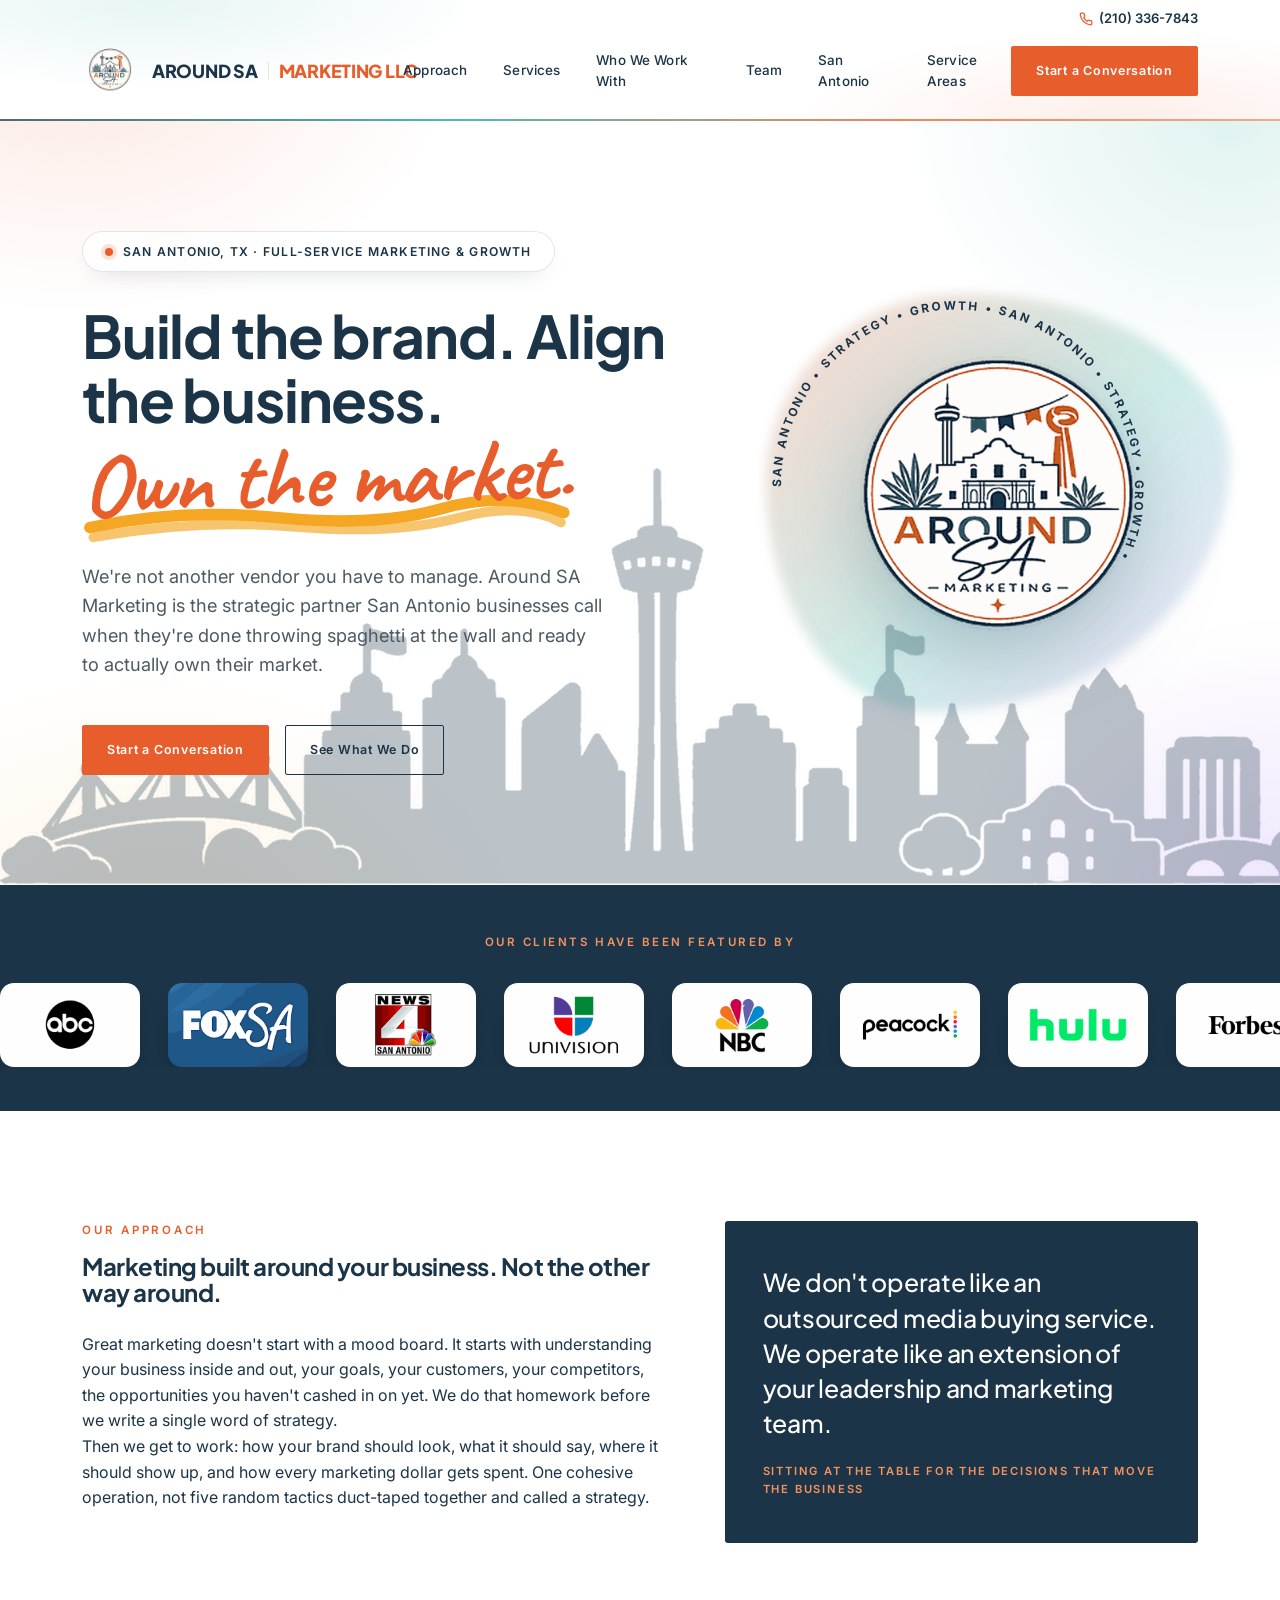
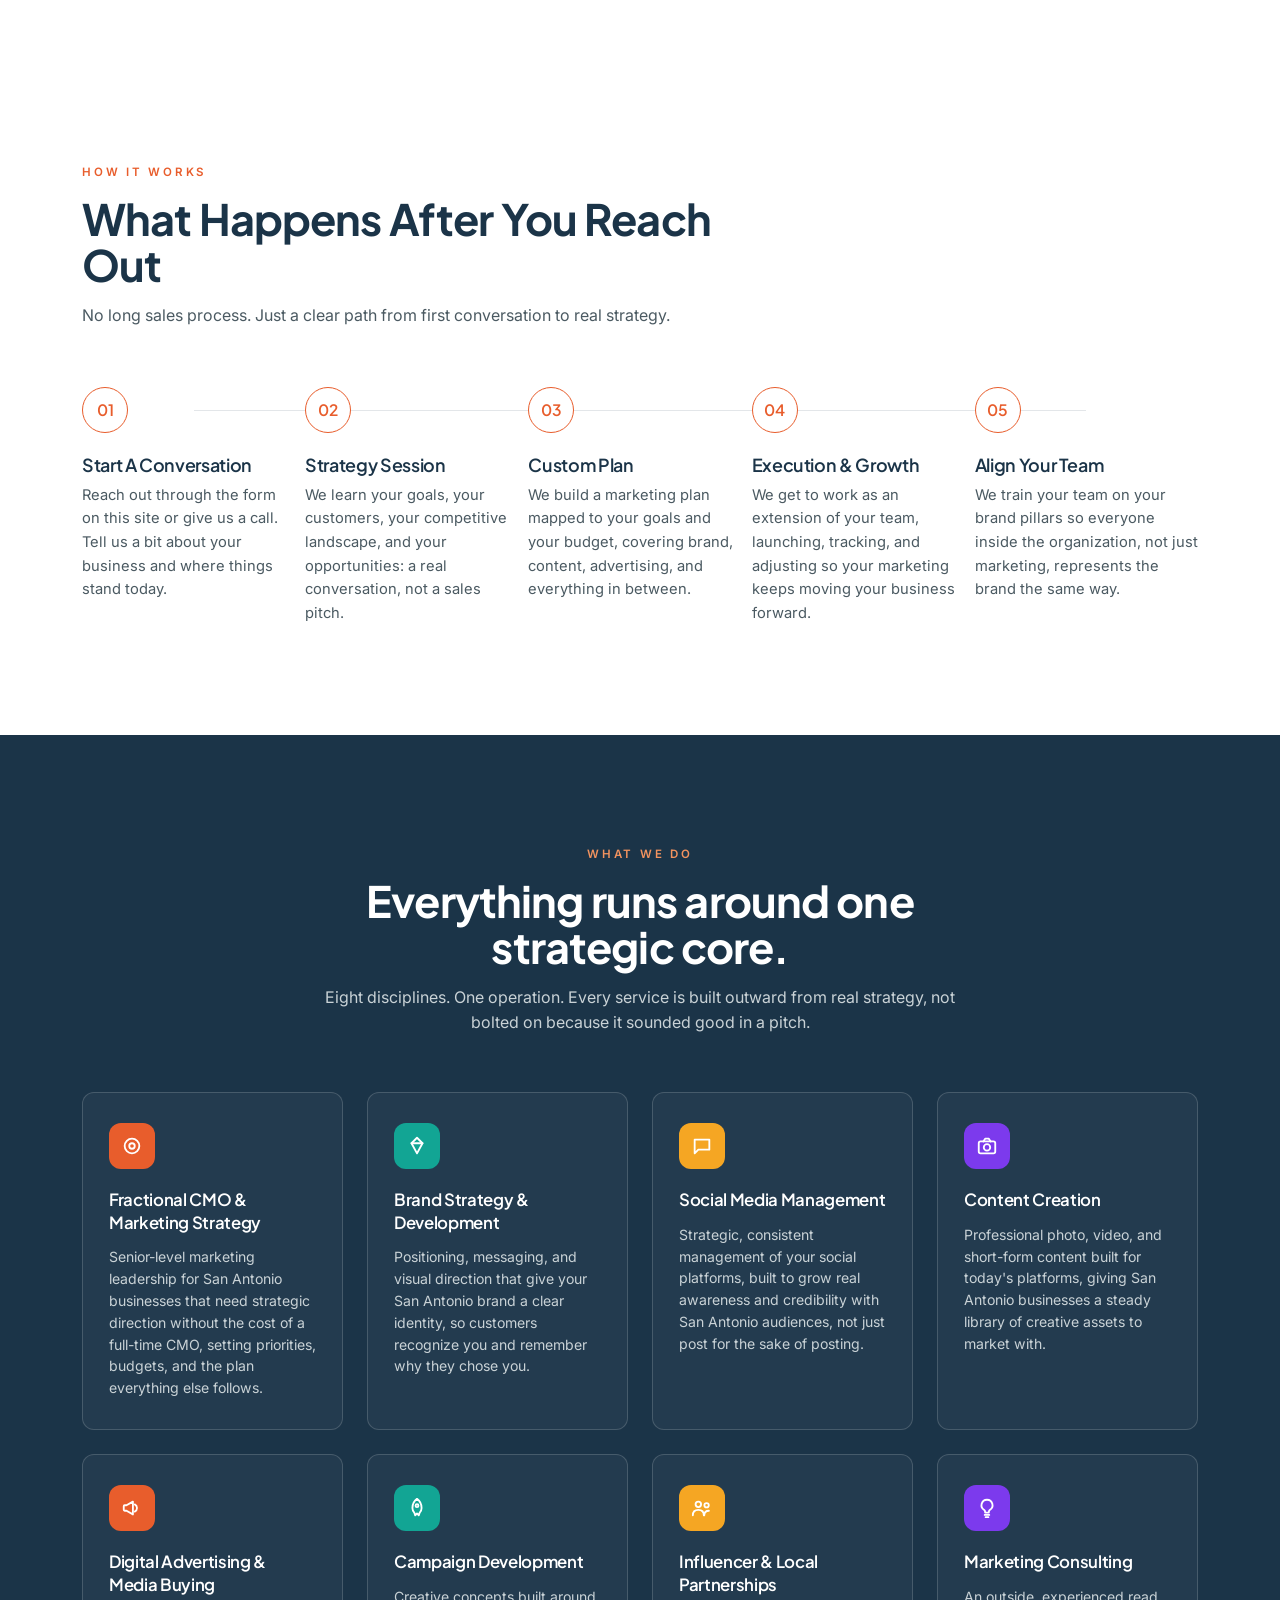
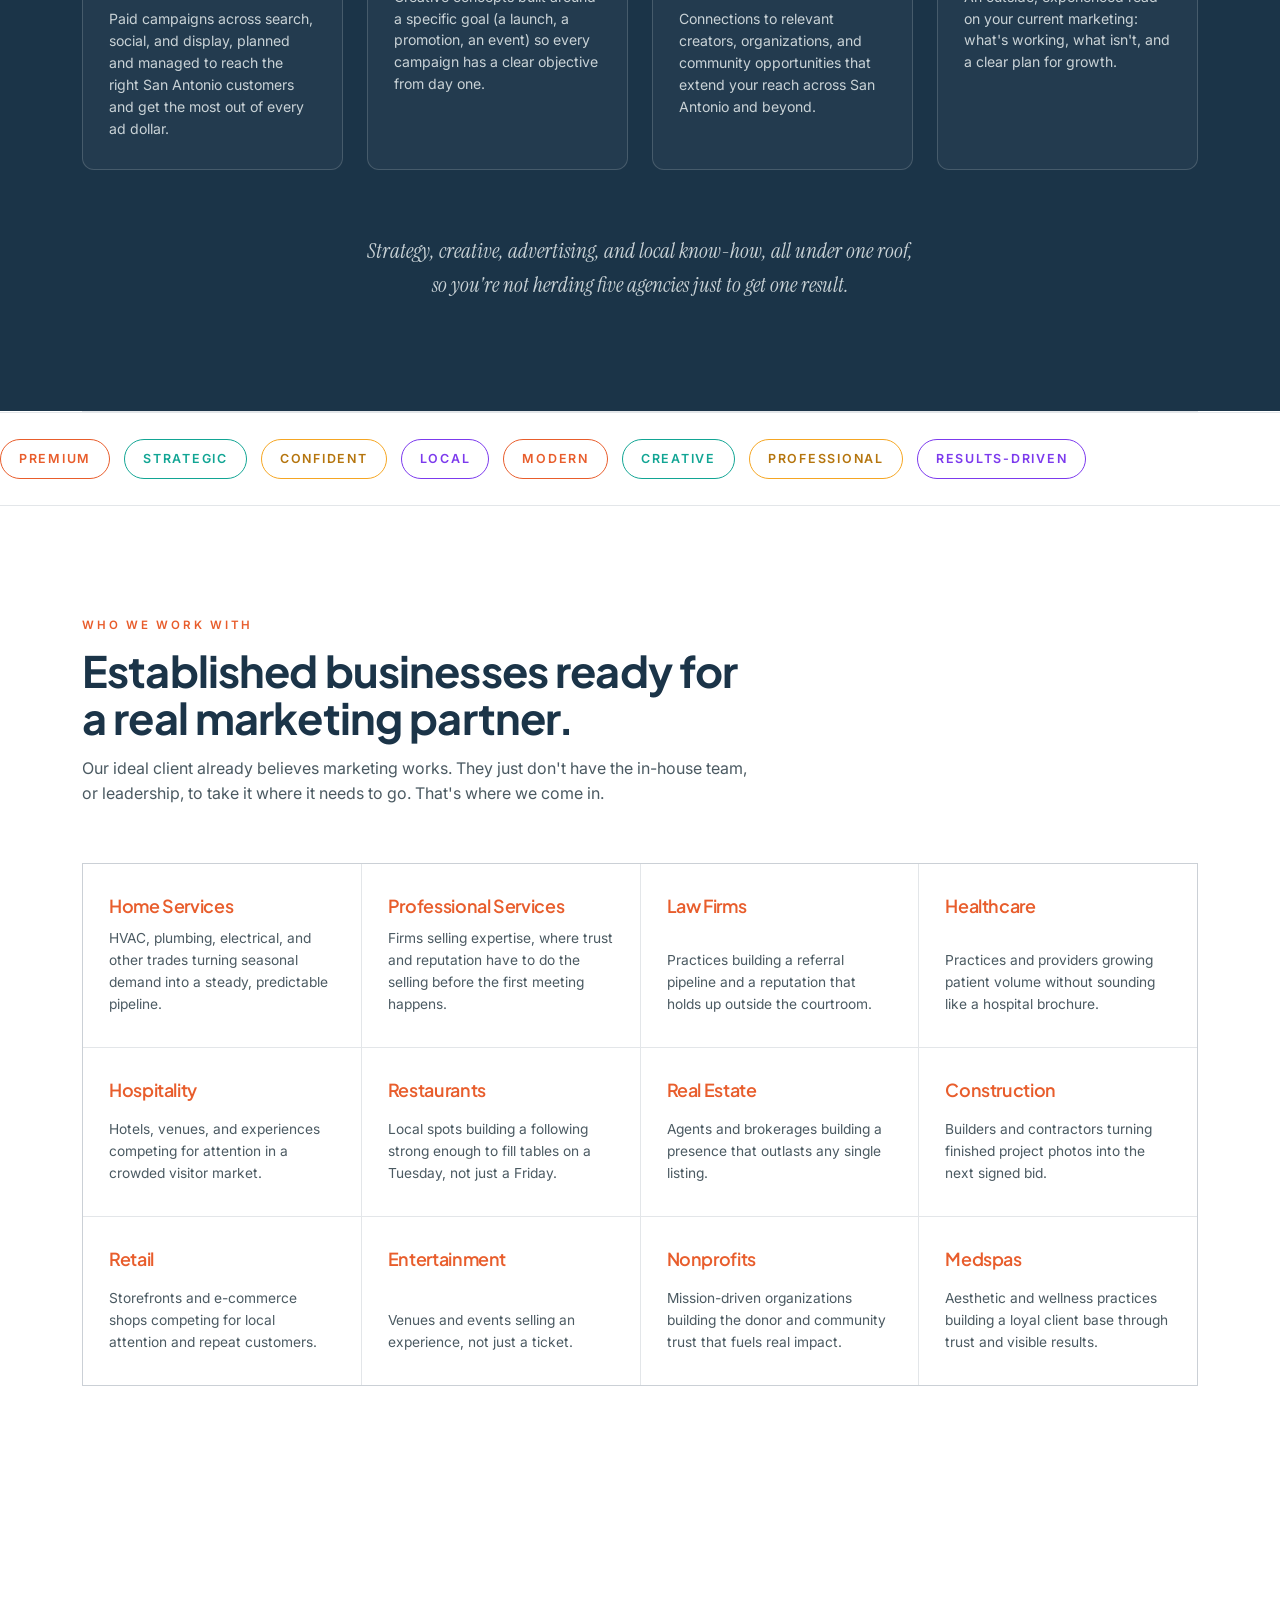
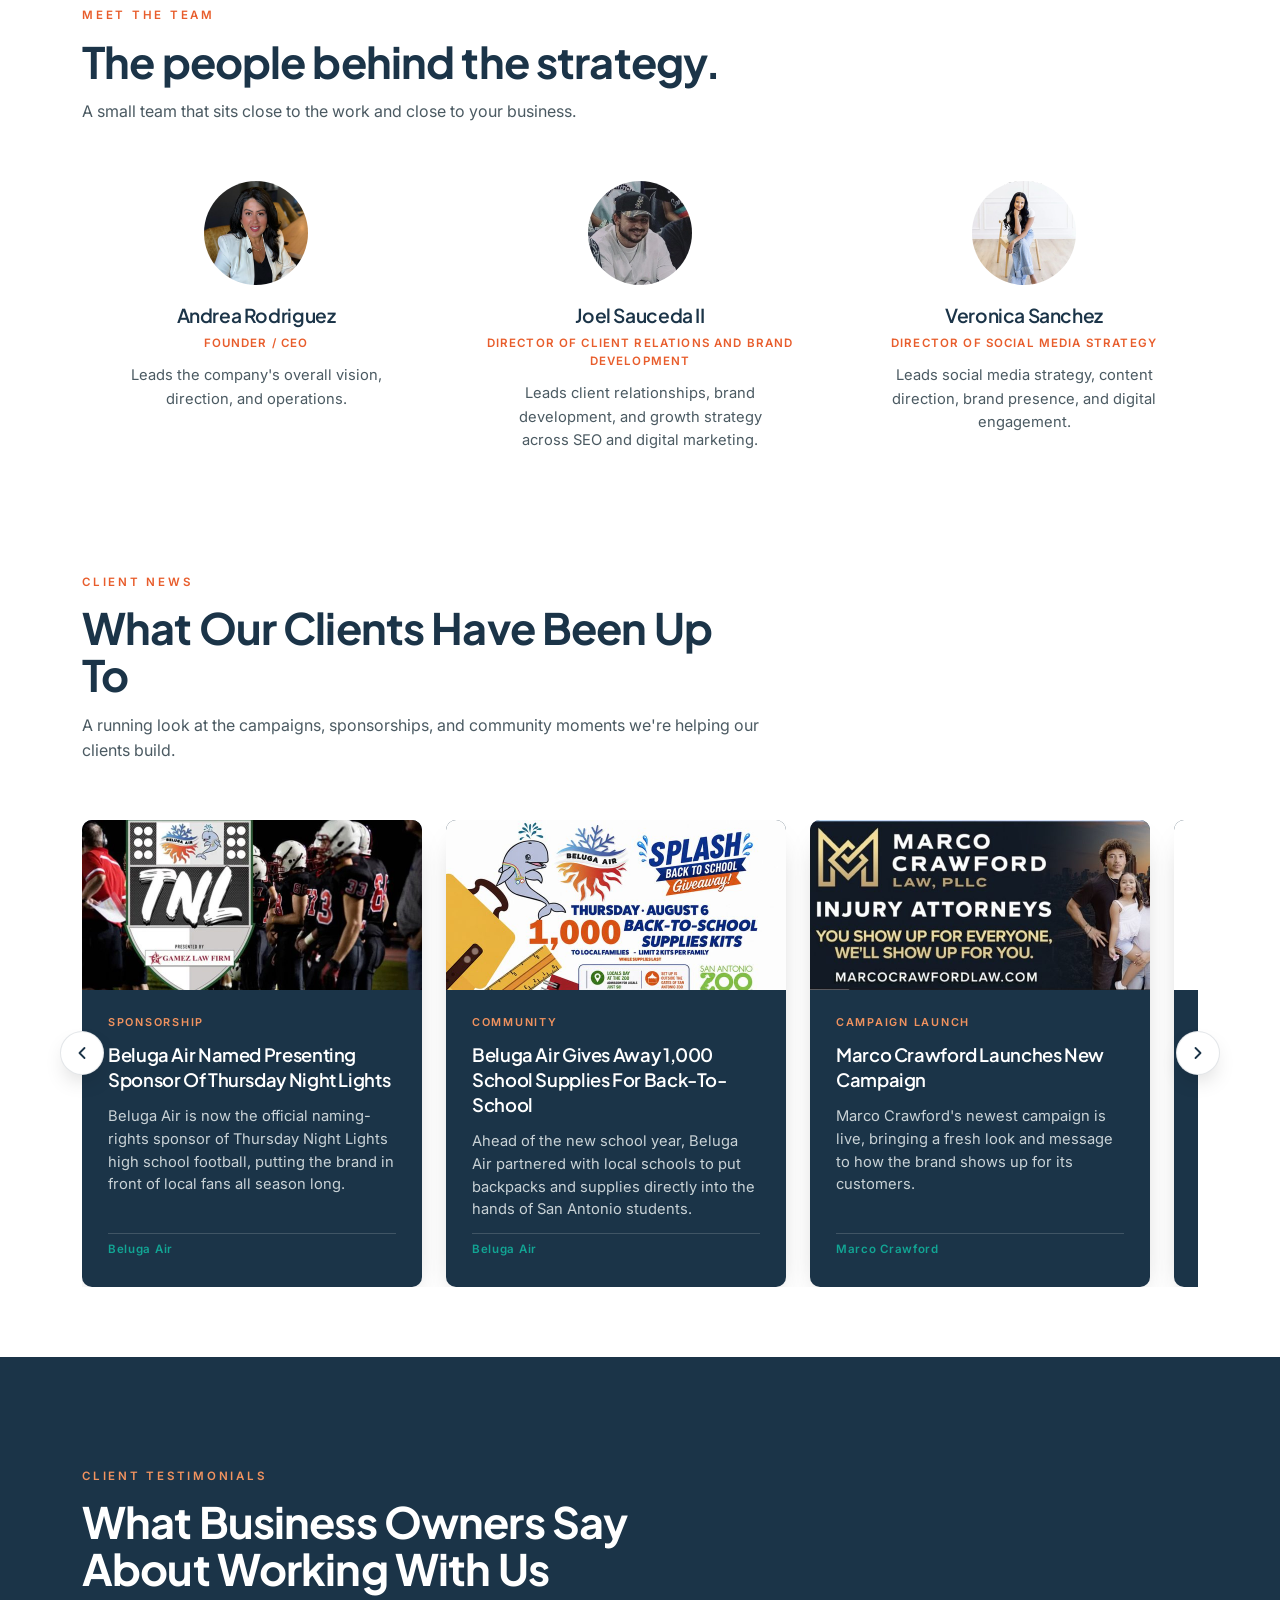
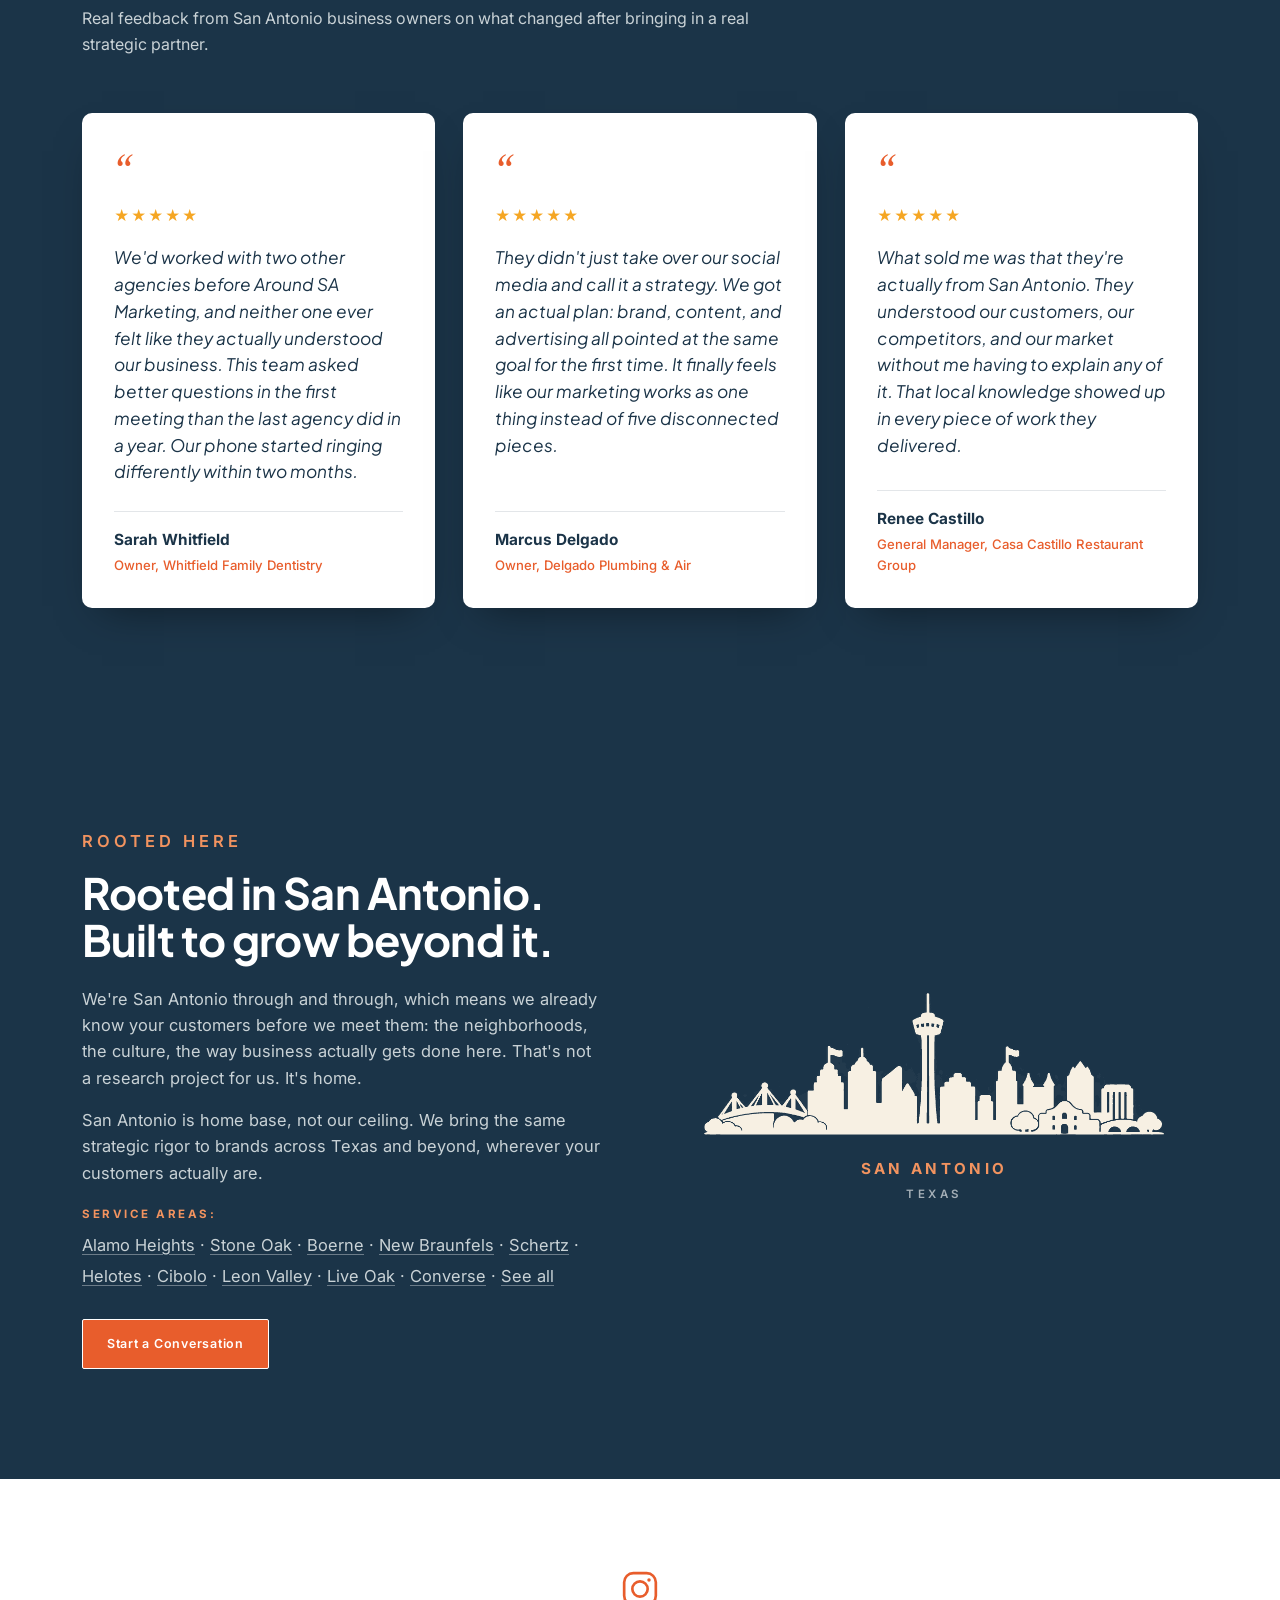
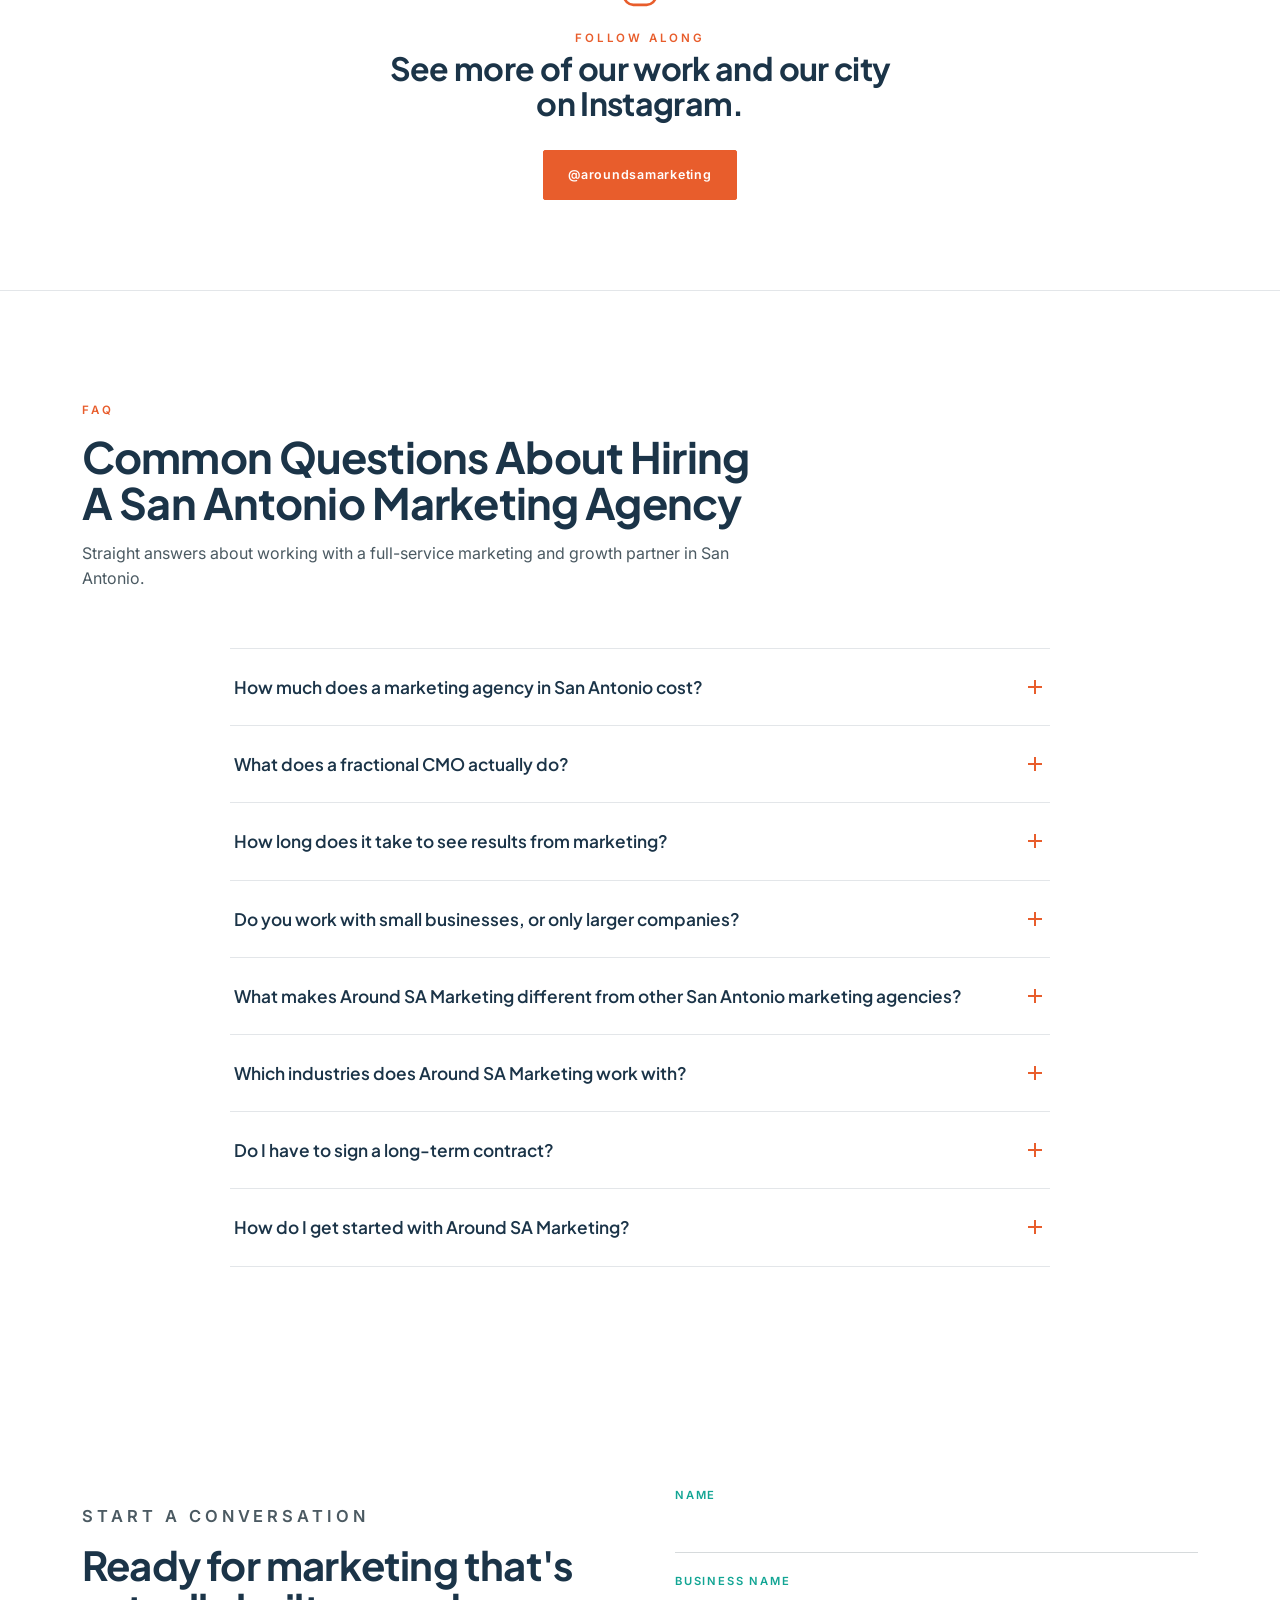
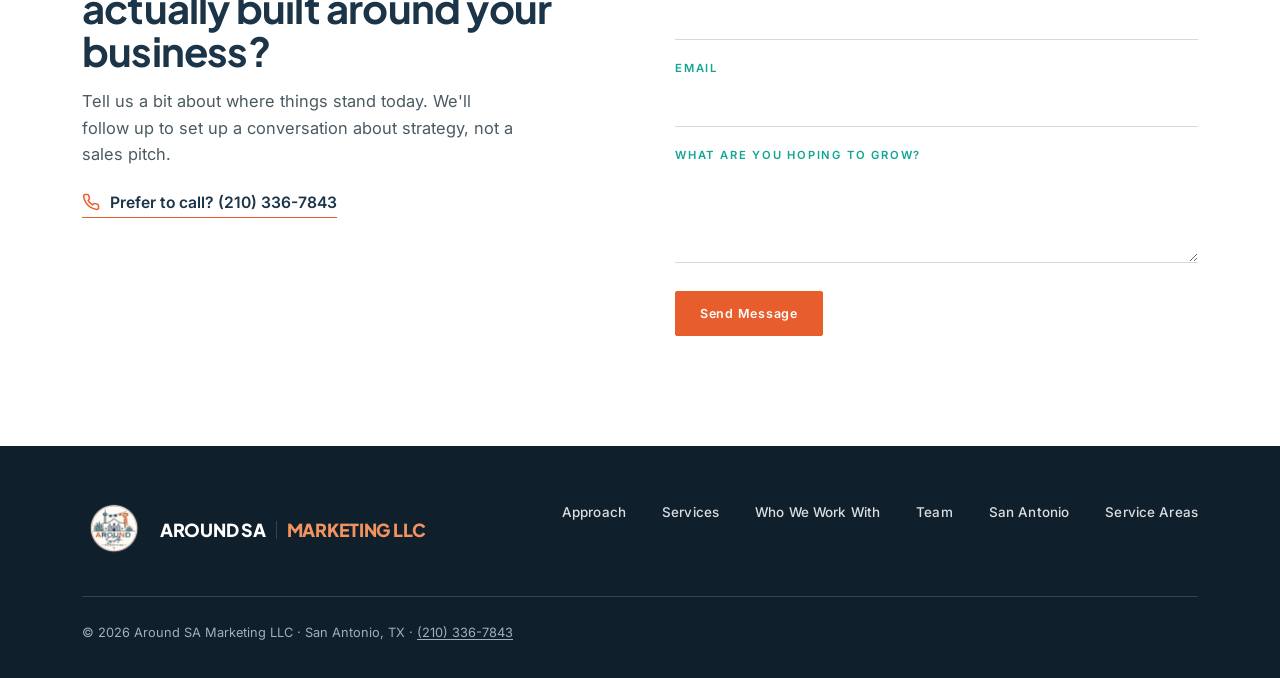
==== commit 3143f08d: "Add 10 San Antonio-area service pages, hub, sitemap, robots, homepage links Co-Authored-By: Claude S" ====
--- a/index.html
+++ b/index.html
@@ -980,6 +980,11 @@
     100%{ box-shadow: inset 0 0 0 0 rgba(242,147,95,0); }
   }
   section.flash-target{ animation: sectionFlash 1.1s ease-out; }
+
+  .area-links{ margin-top:18px; font-size:0.95rem; line-height:1.9; }
+  .area-links strong{ display:block; font-family:'Inter',sans-serif; font-size:0.72rem; letter-spacing:0.22em; text-transform:uppercase; color:var(--rust-soft); margin-bottom:4px; }
+  .area-links a{ text-decoration:underline; text-underline-offset:3px; text-decoration-color:rgba(255,255,255,0.35); }
+  .area-links a:hover{ color:var(--rust-soft); }
 </style>
 </head>
 <body>
@@ -999,6 +1004,7 @@
       <a href="#clients">Who We Work With</a>
       <a href="#team">Team</a>
       <a href="#rooted">San Antonio</a>
+      <a href="/areas/">Service Areas</a>
     </nav>
     <a class="btn solid" href="#contact">Start a Conversation</a>
     <button class="menuToggle" id="menuToggle" aria-label="Open menu" aria-expanded="false" aria-controls="mobilePanel">
@@ -1011,6 +1017,7 @@
     <a href="#clients">Who We Work With</a>
     <a href="#team">Team</a>
     <a href="#rooted">San Antonio</a>
+      <a href="/areas/">Service Areas</a>
     <a class="btn solid" href="#contact">Start a Conversation</a>
   </nav>
 </header>
@@ -1409,6 +1416,7 @@
       <h2>Rooted in San Antonio. Built to grow beyond it.</h2>
       <p>We're San Antonio through and through, which means we already know your customers before we meet them: the neighborhoods, the culture, the way business actually gets done here. That's not a research project for us. It's home.</p>
       <p>San Antonio is home base, not our ceiling. We bring the same strategic rigor to brands across Texas and beyond, wherever your customers actually are.</p>
+      <p class="area-links"><strong>Service areas:</strong> <a href="/areas/alamo-heights/">Alamo Heights</a> · <a href="/areas/stone-oak/">Stone Oak</a> · <a href="/areas/boerne/">Boerne</a> · <a href="/areas/new-braunfels/">New Braunfels</a> · <a href="/areas/schertz/">Schertz</a> · <a href="/areas/helotes/">Helotes</a> · <a href="/areas/cibolo/">Cibolo</a> · <a href="/areas/leon-valley/">Leon Valley</a> · <a href="/areas/live-oak/">Live Oak</a> · <a href="/areas/converse/">Converse</a> · <a href="/areas/">See all</a></p>
       <a class="btn solid" href="#contact" style="margin-top:10px;">Start a Conversation</a>
     </div>
     <div class="skyline-frame">
@@ -1568,6 +1576,7 @@
         <a href="#clients">Who We Work With</a>
         <a href="#team">Team</a>
         <a href="#rooted">San Antonio</a>
+      <a href="/areas/">Service Areas</a>
       </nav>
     </div>
     <div class="foot-bottom">
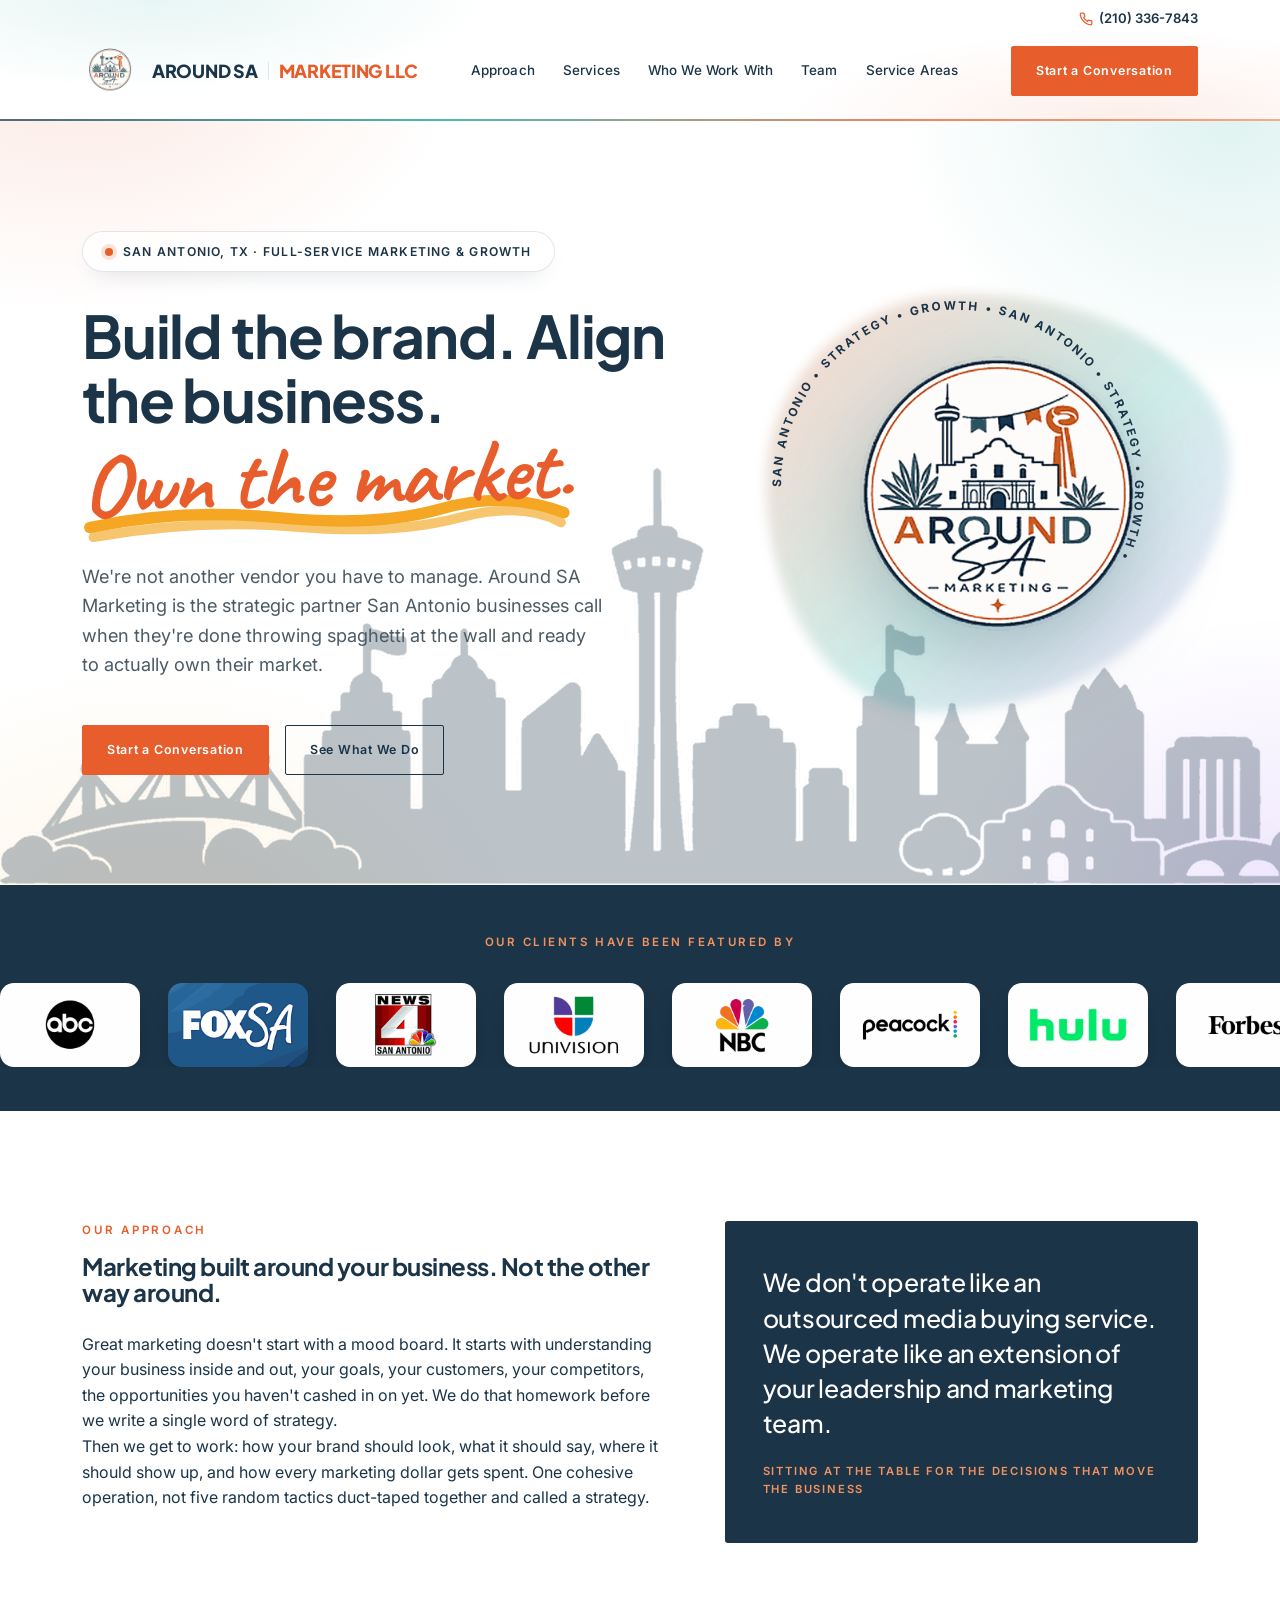
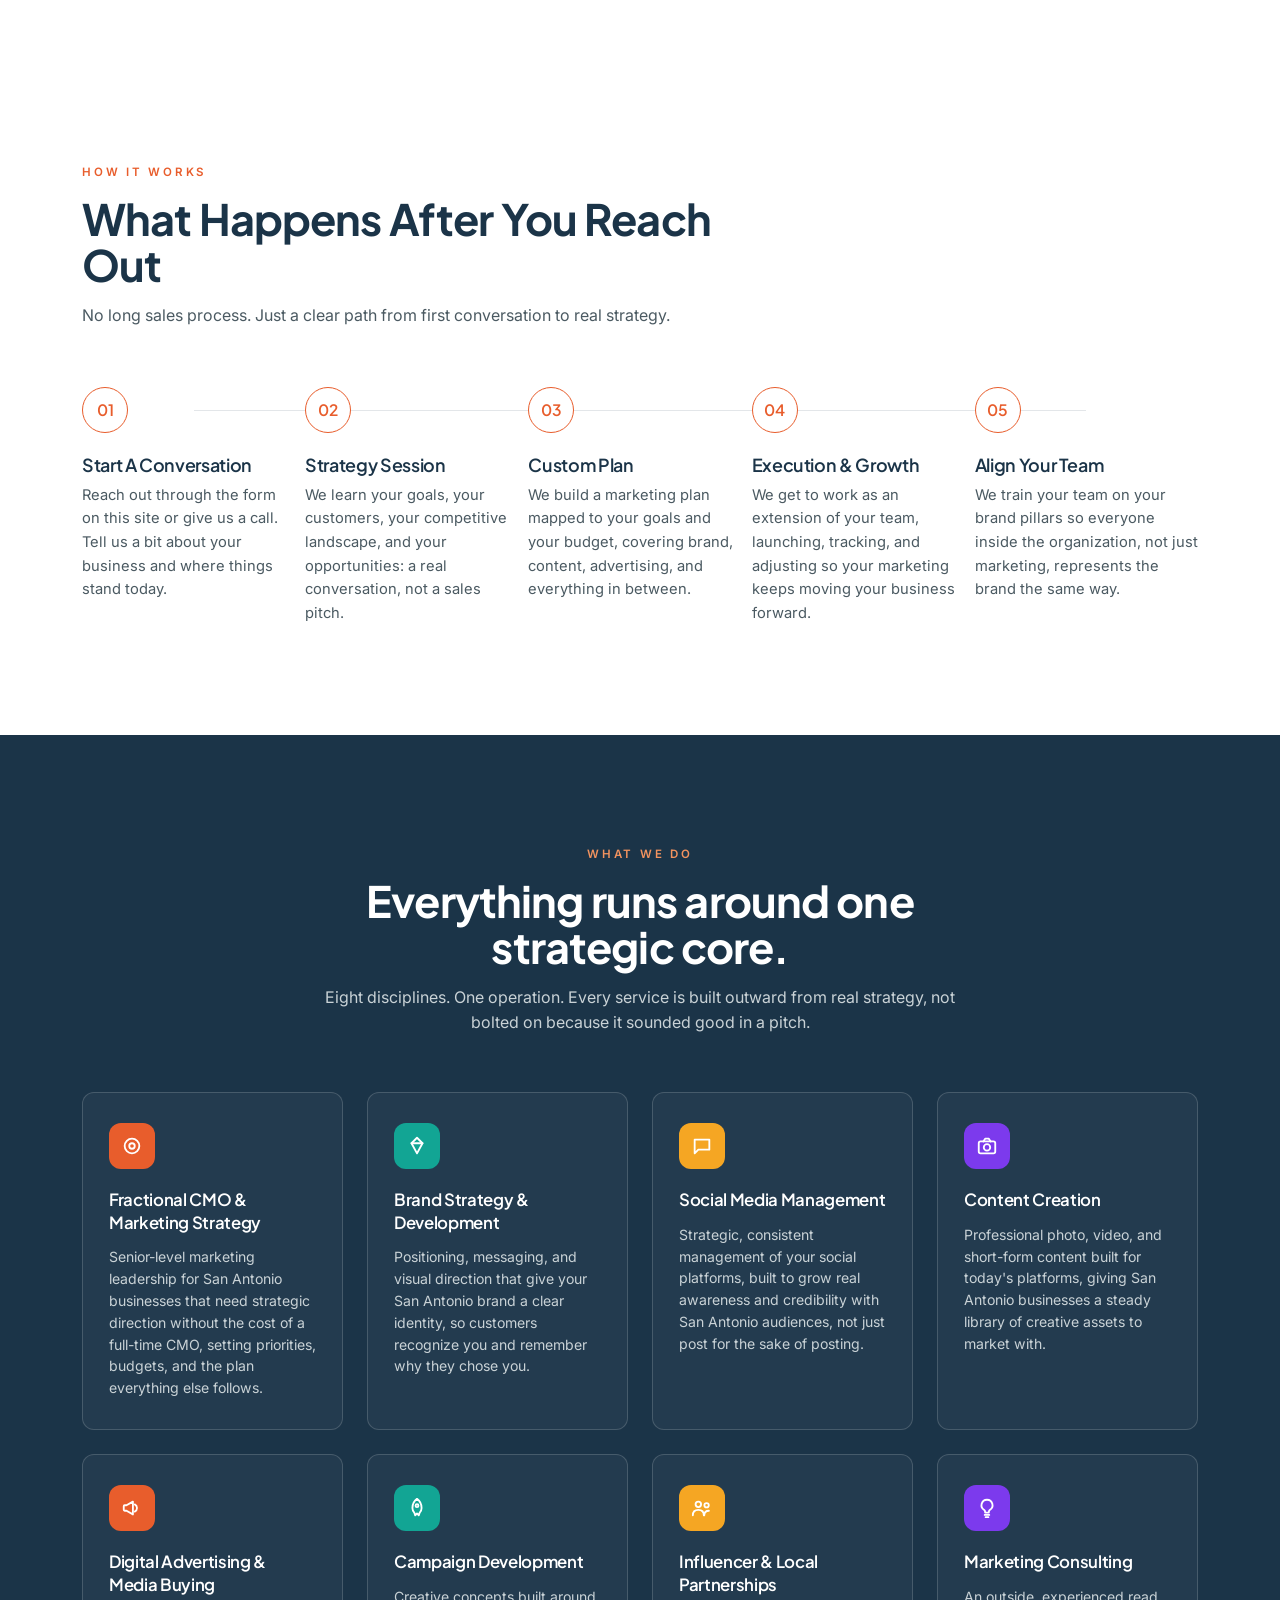
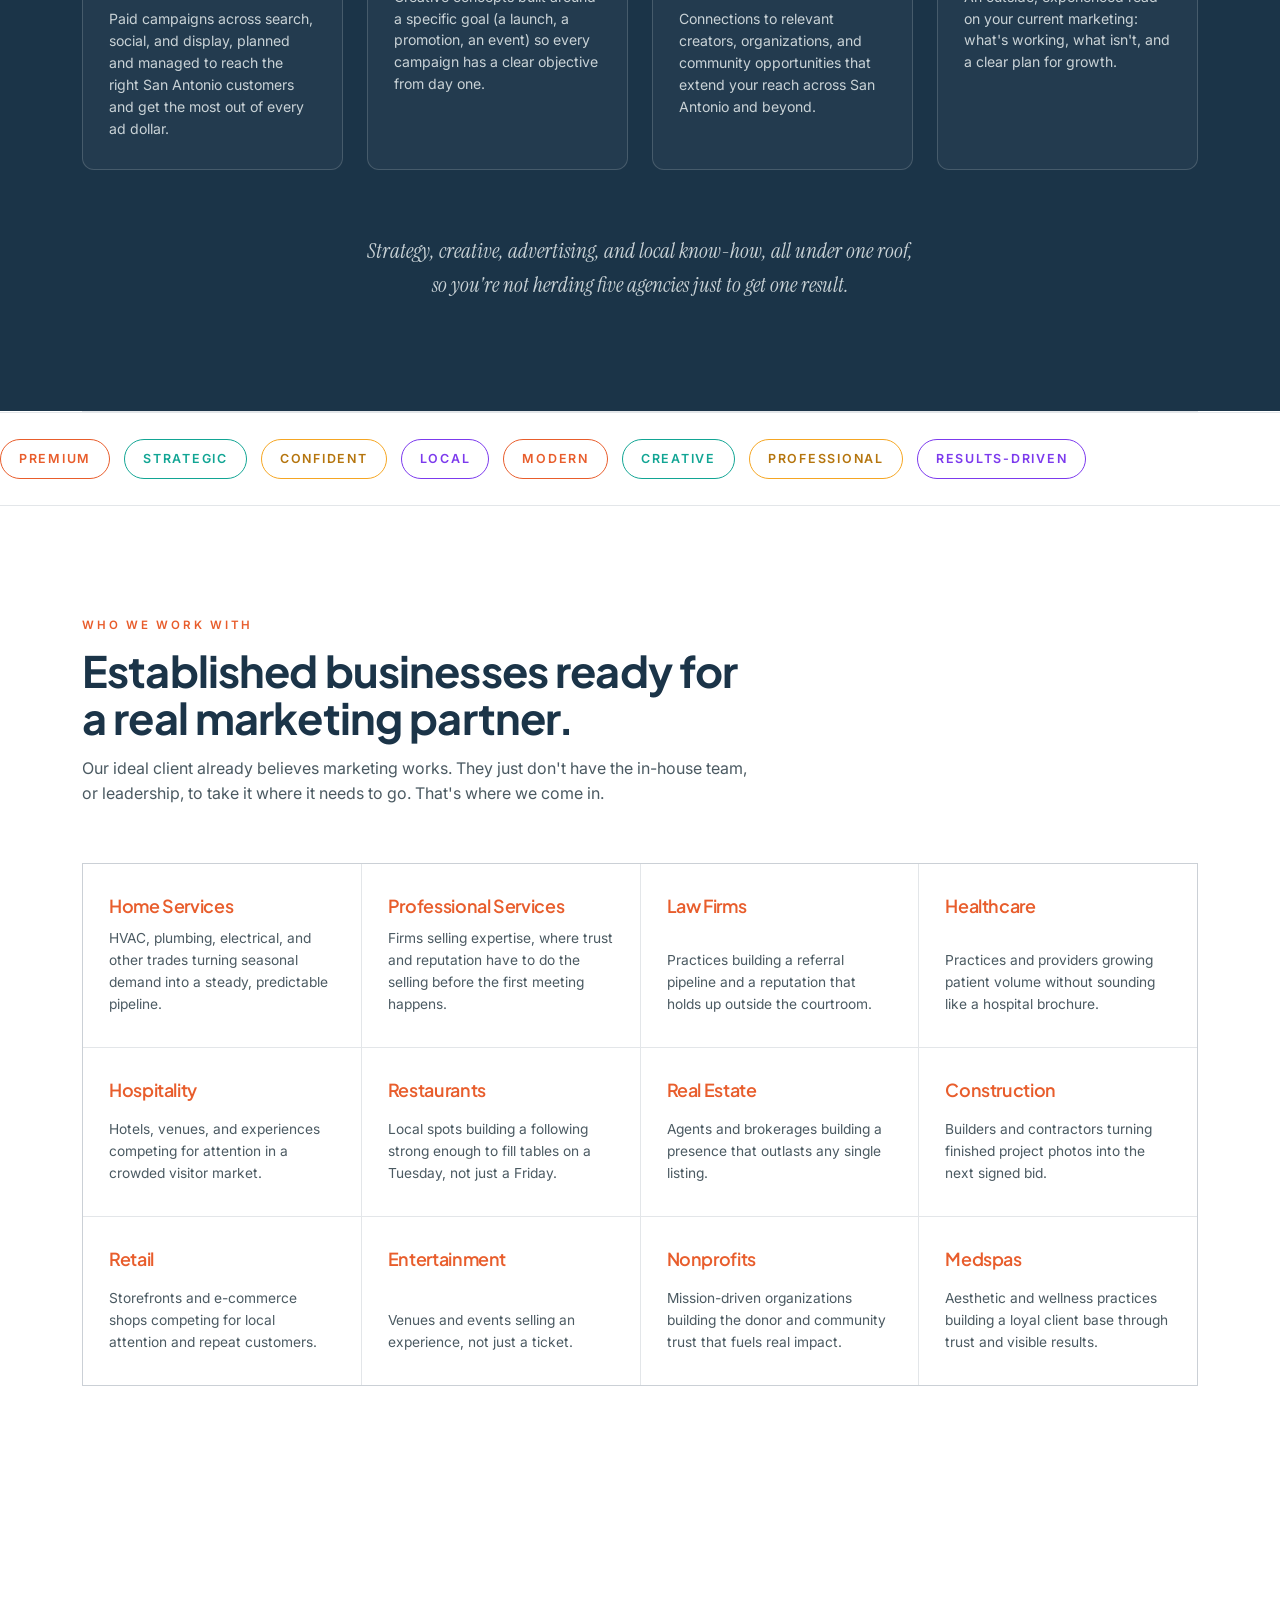
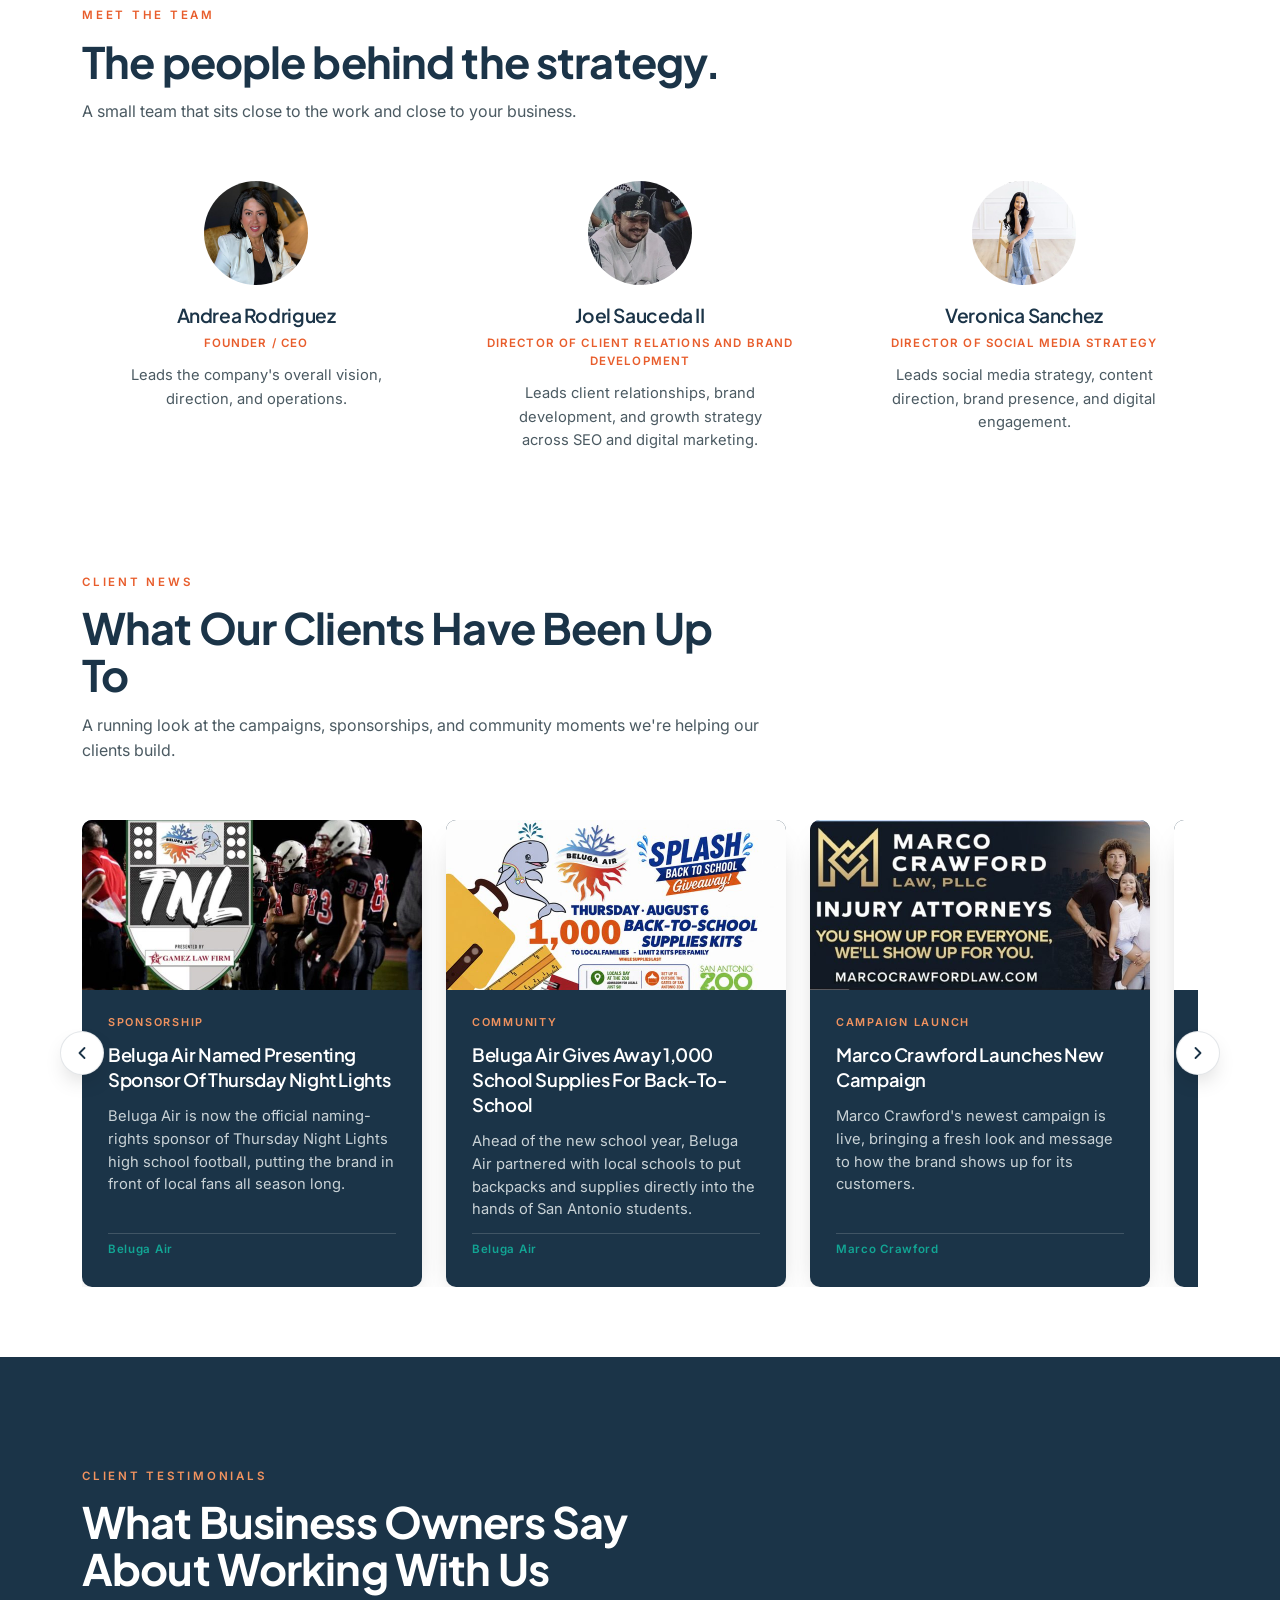
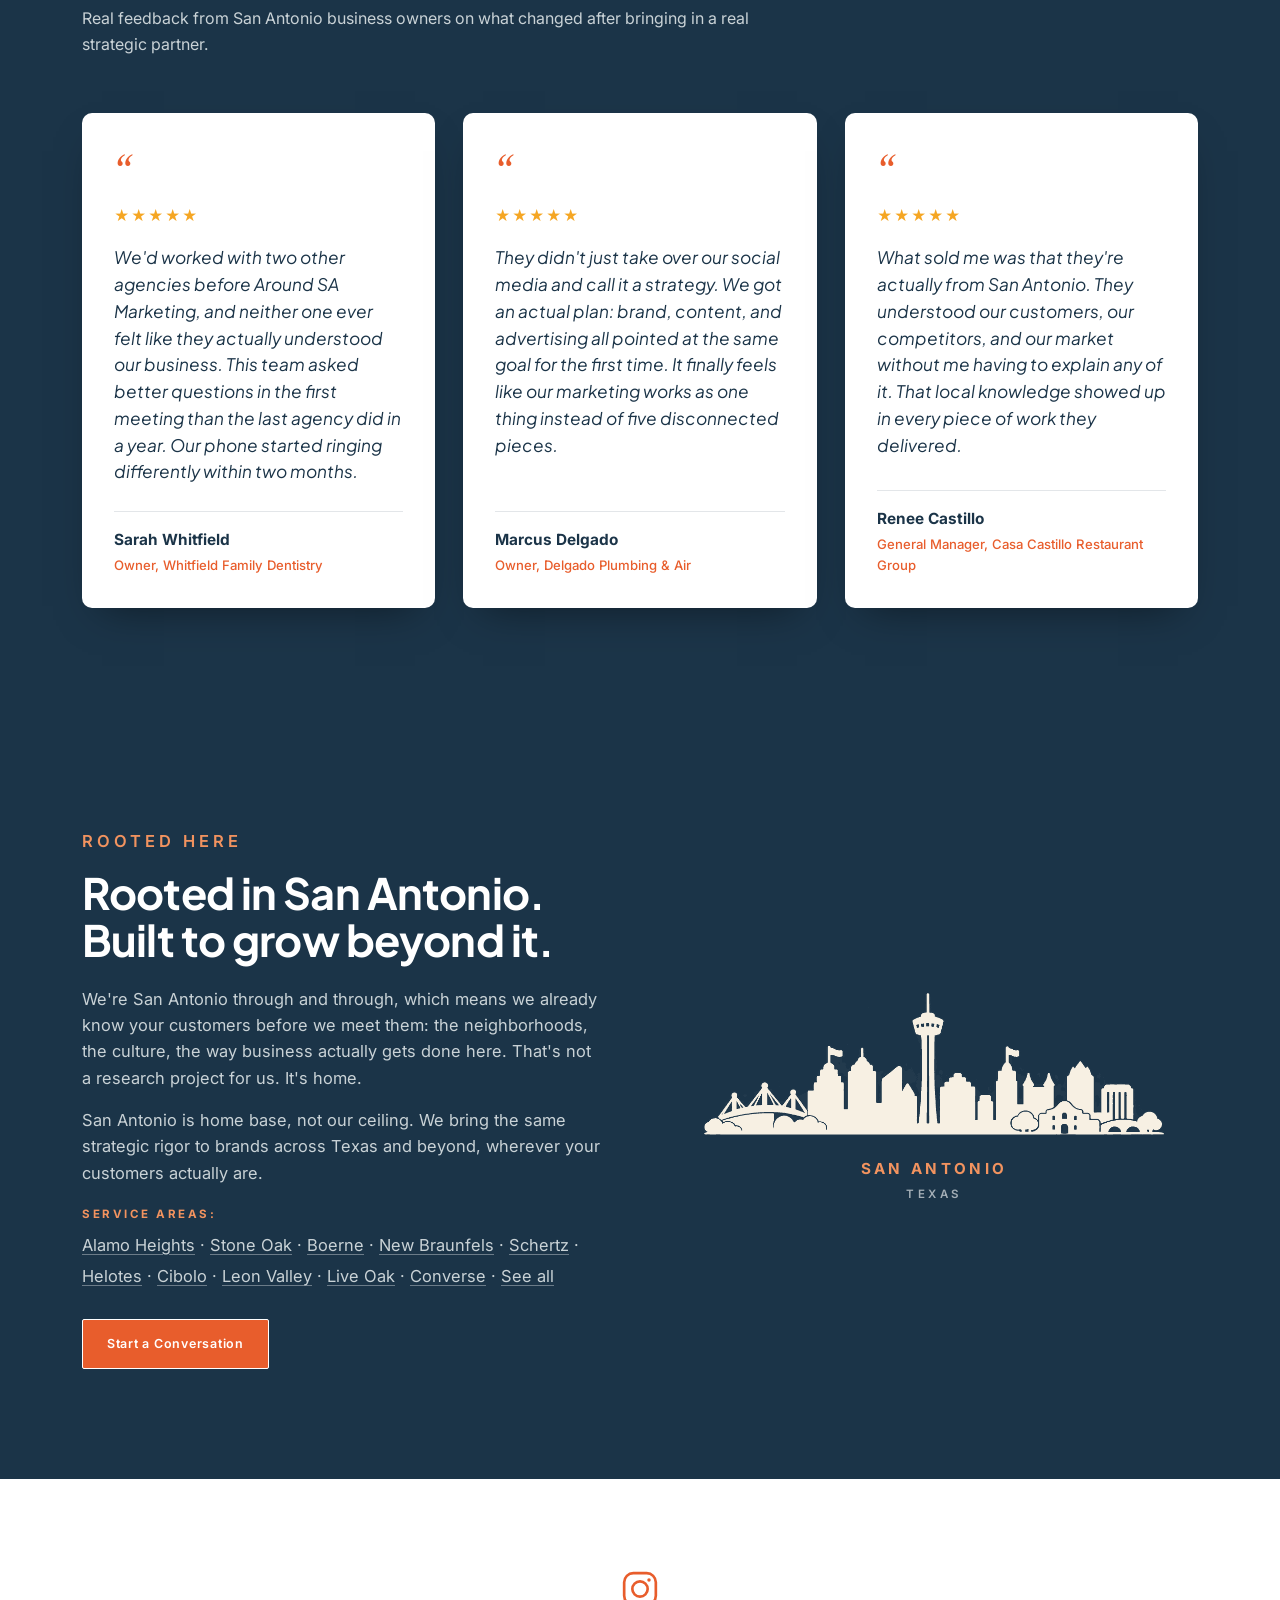
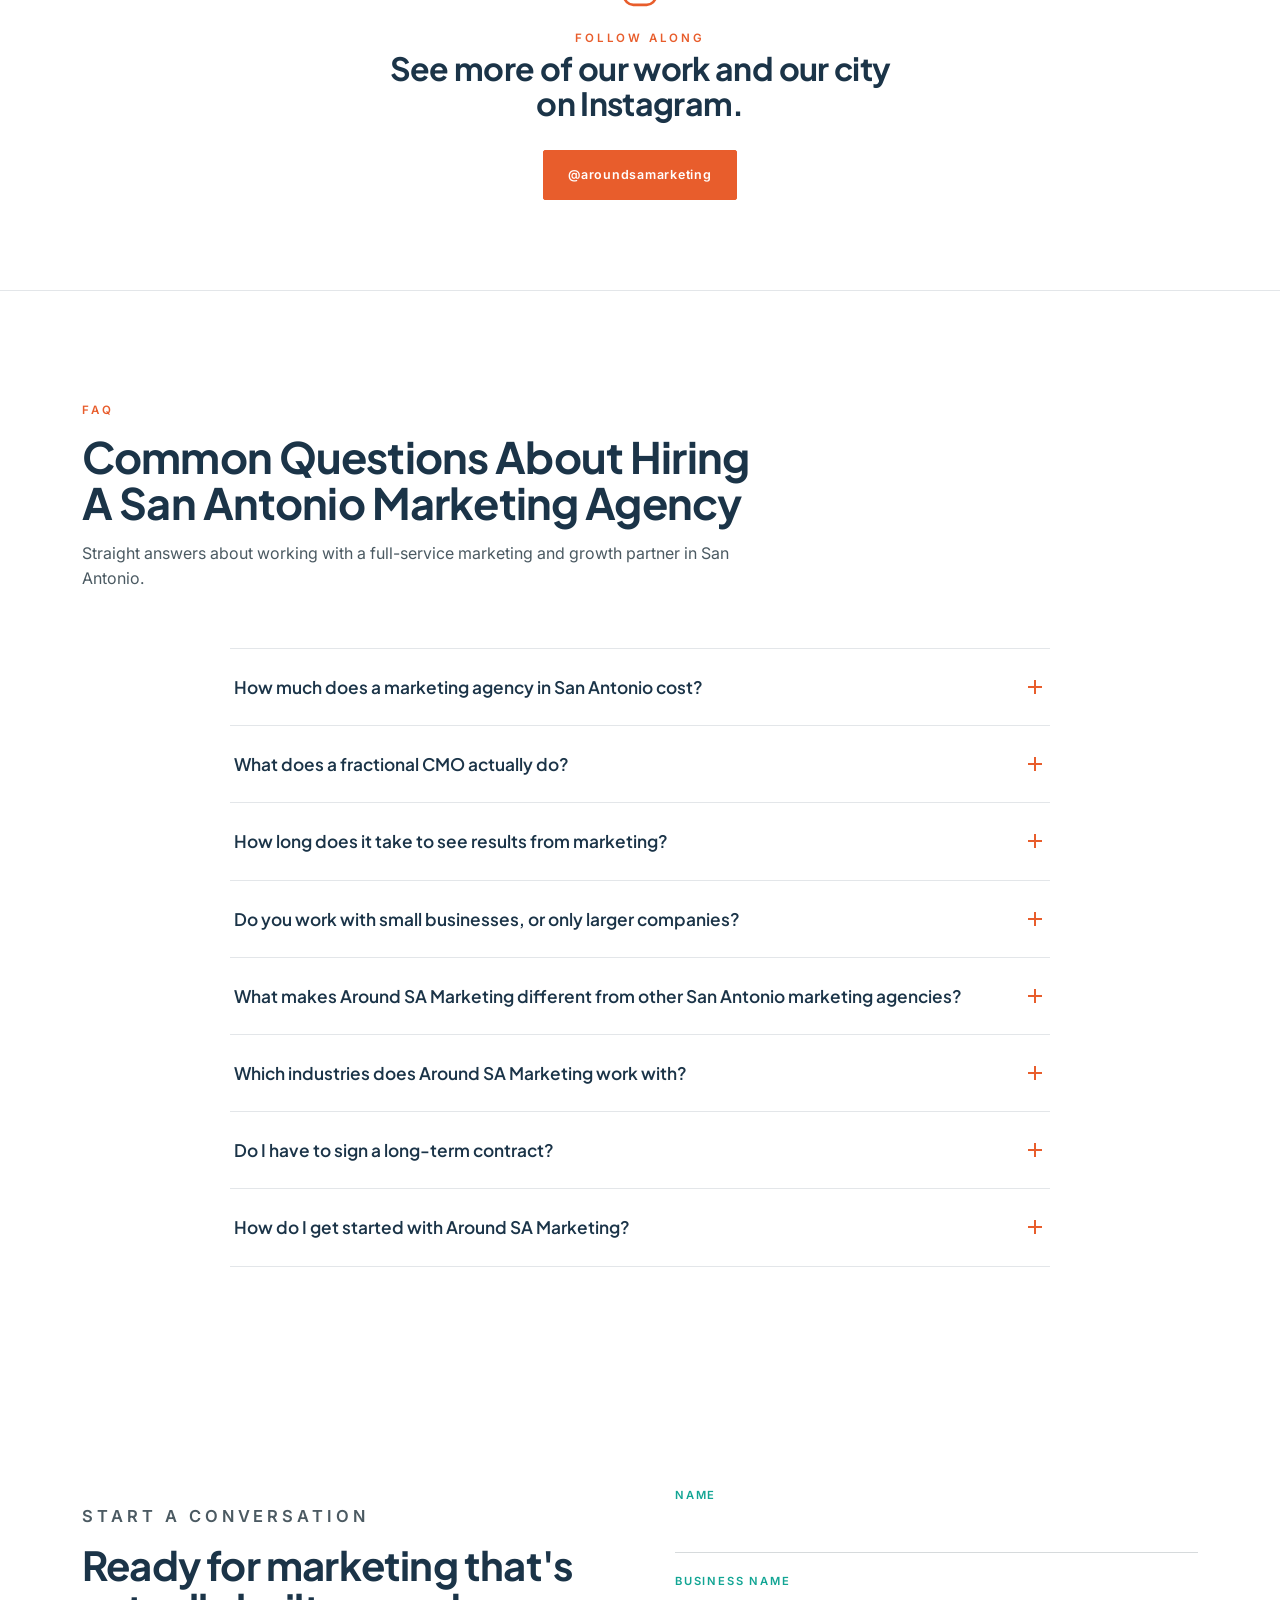
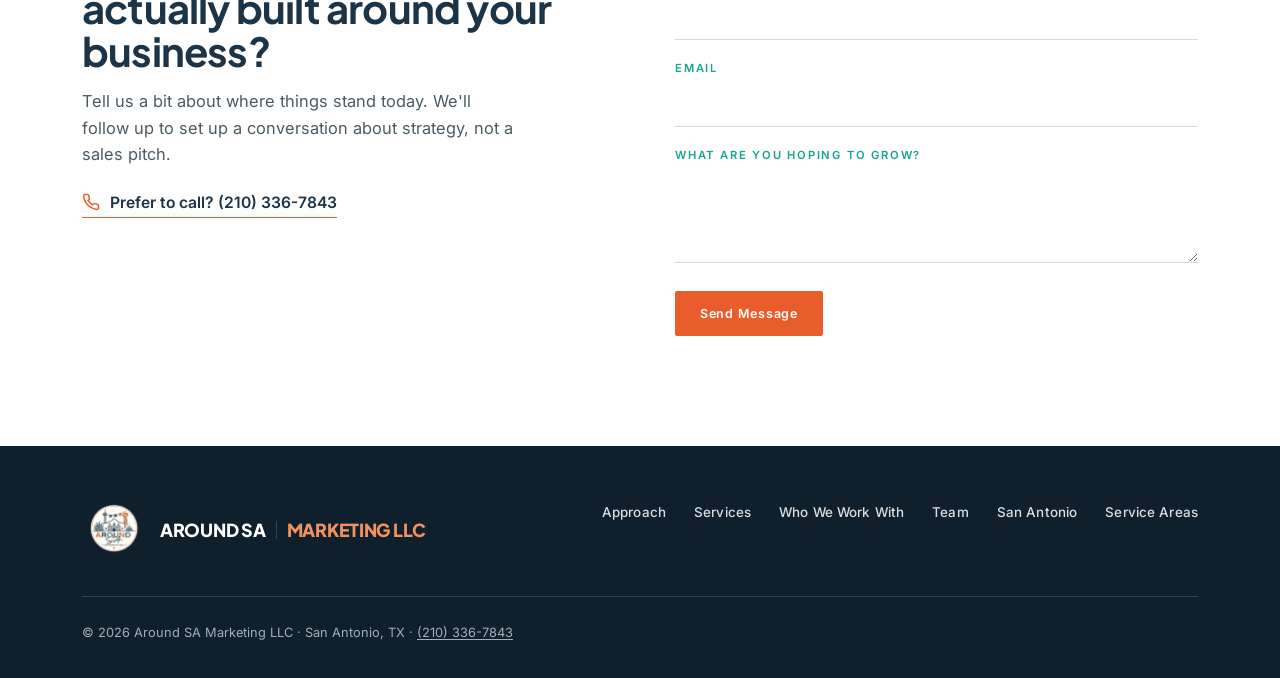
==== commit 8f7b8114: "Fix homepage header: keep nav labels on one line, collapse to menu earlier Co-Authored-By: Claude So" ====
--- a/index.html
+++ b/index.html
@@ -256,7 +256,8 @@
   @media (max-width:640px){
     .logo img{ height:72px; width:72px; }
   }
-  nav.links{display:flex; gap:36px; align-items:center;}
+  nav.links{display:flex; gap:28px; align-items:center;}
+  nav.links a{white-space:nowrap;}
   nav.links a{
     font-family:'Inter', sans-serif; font-weight:500; font-size:0.84rem;
     letter-spacing:0.01em;
@@ -292,7 +293,7 @@
   .mobile-panel .btn{ margin-top:18px; justify-content:center; }
   header.menu-open .mobile-panel{ display:flex; }
 
-  @media (max-width:860px){
+  @media (max-width:1180px){
     .navrow nav.links{ display:none; }
     .navrow .btn.solid{ display:none; }
     .menuToggle{ display:flex; }
@@ -1003,7 +1004,6 @@
       <a href="#services">Services</a>
       <a href="#clients">Who We Work With</a>
       <a href="#team">Team</a>
-      <a href="#rooted">San Antonio</a>
       <a href="/areas/">Service Areas</a>
     </nav>
     <a class="btn solid" href="#contact">Start a Conversation</a>
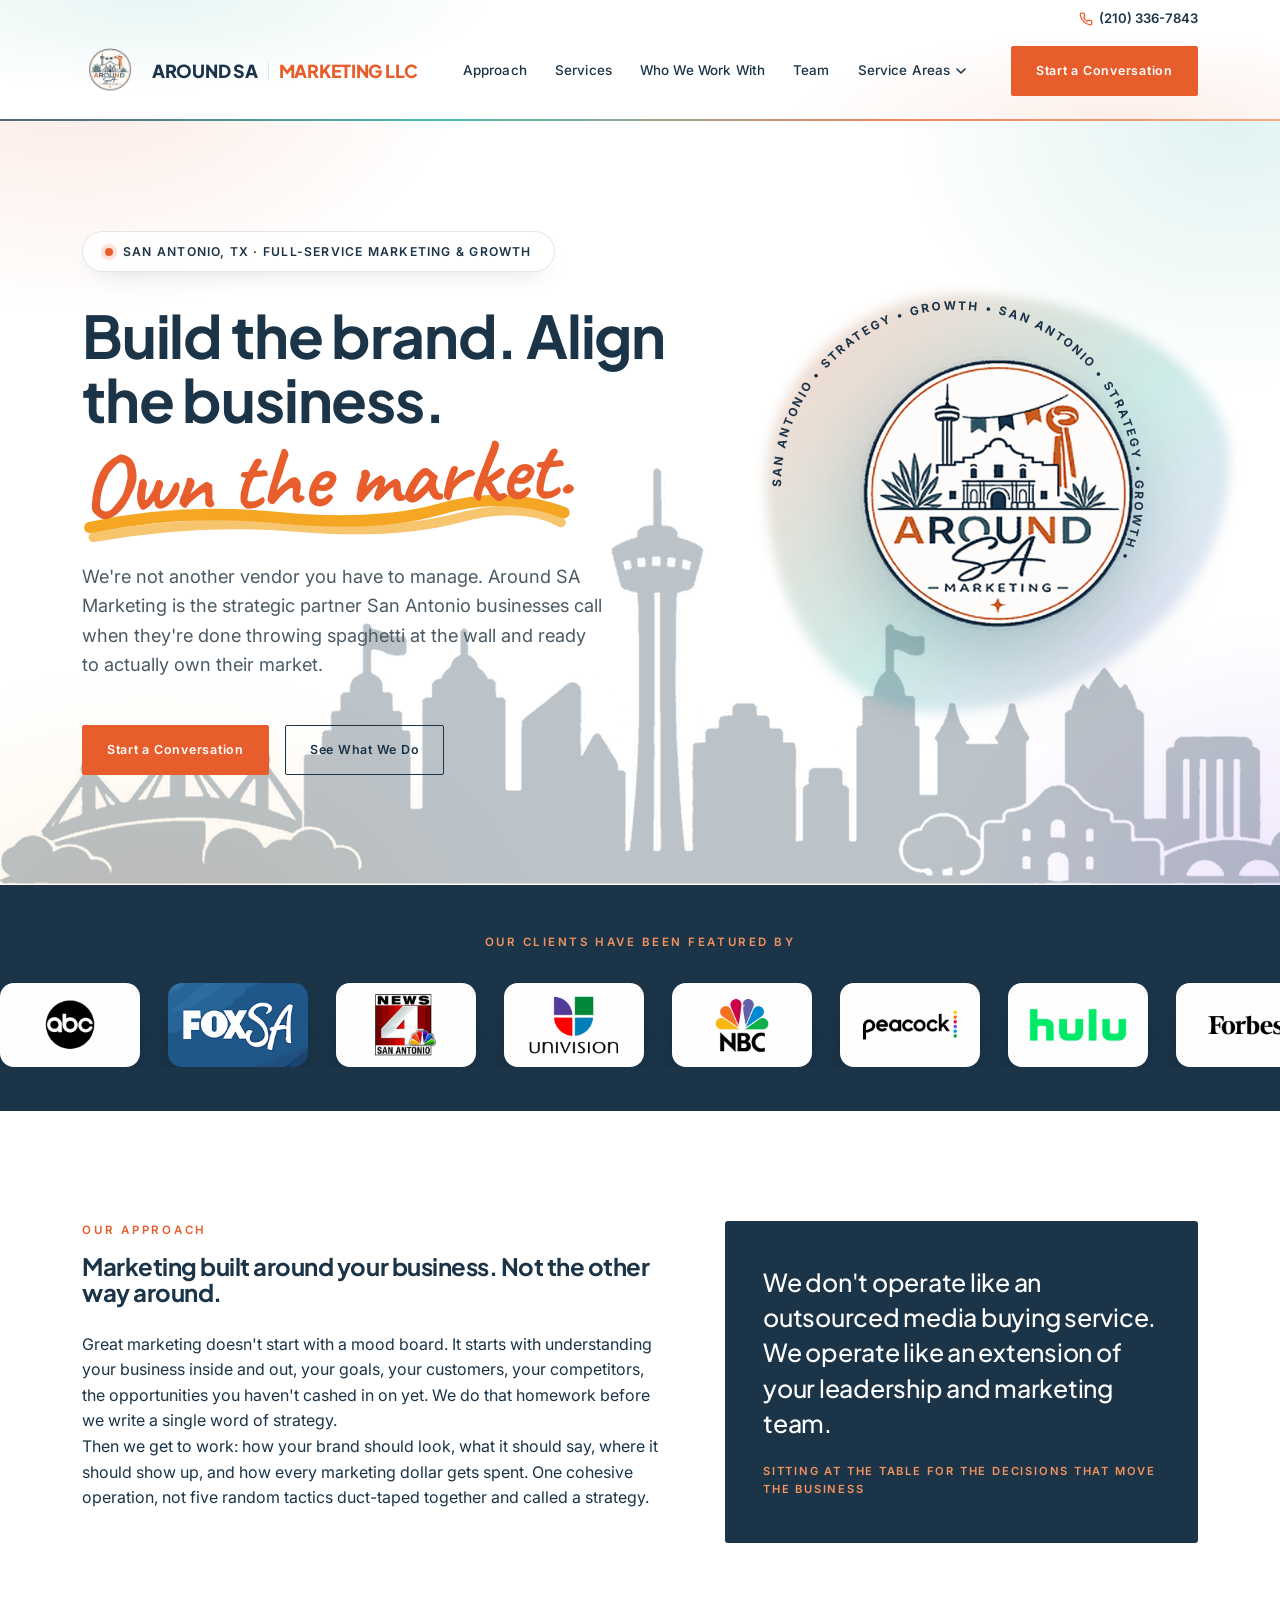
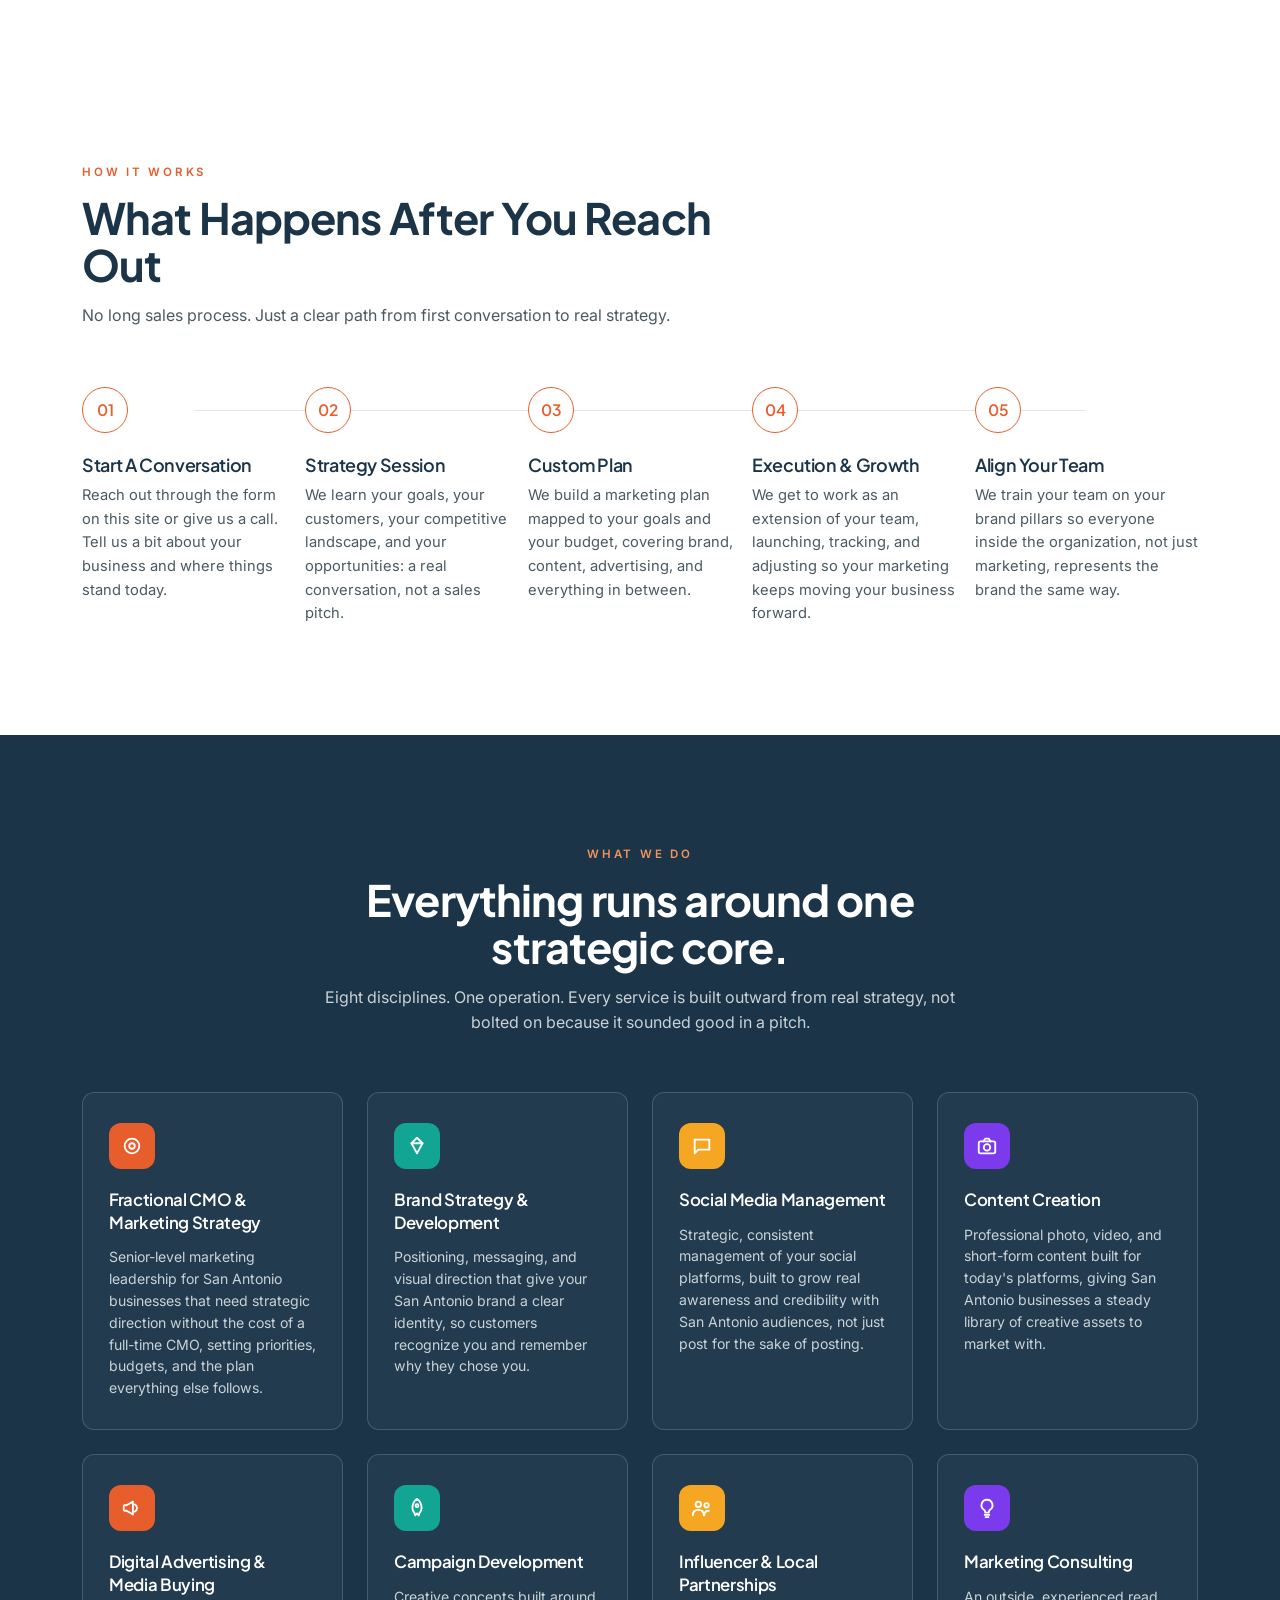
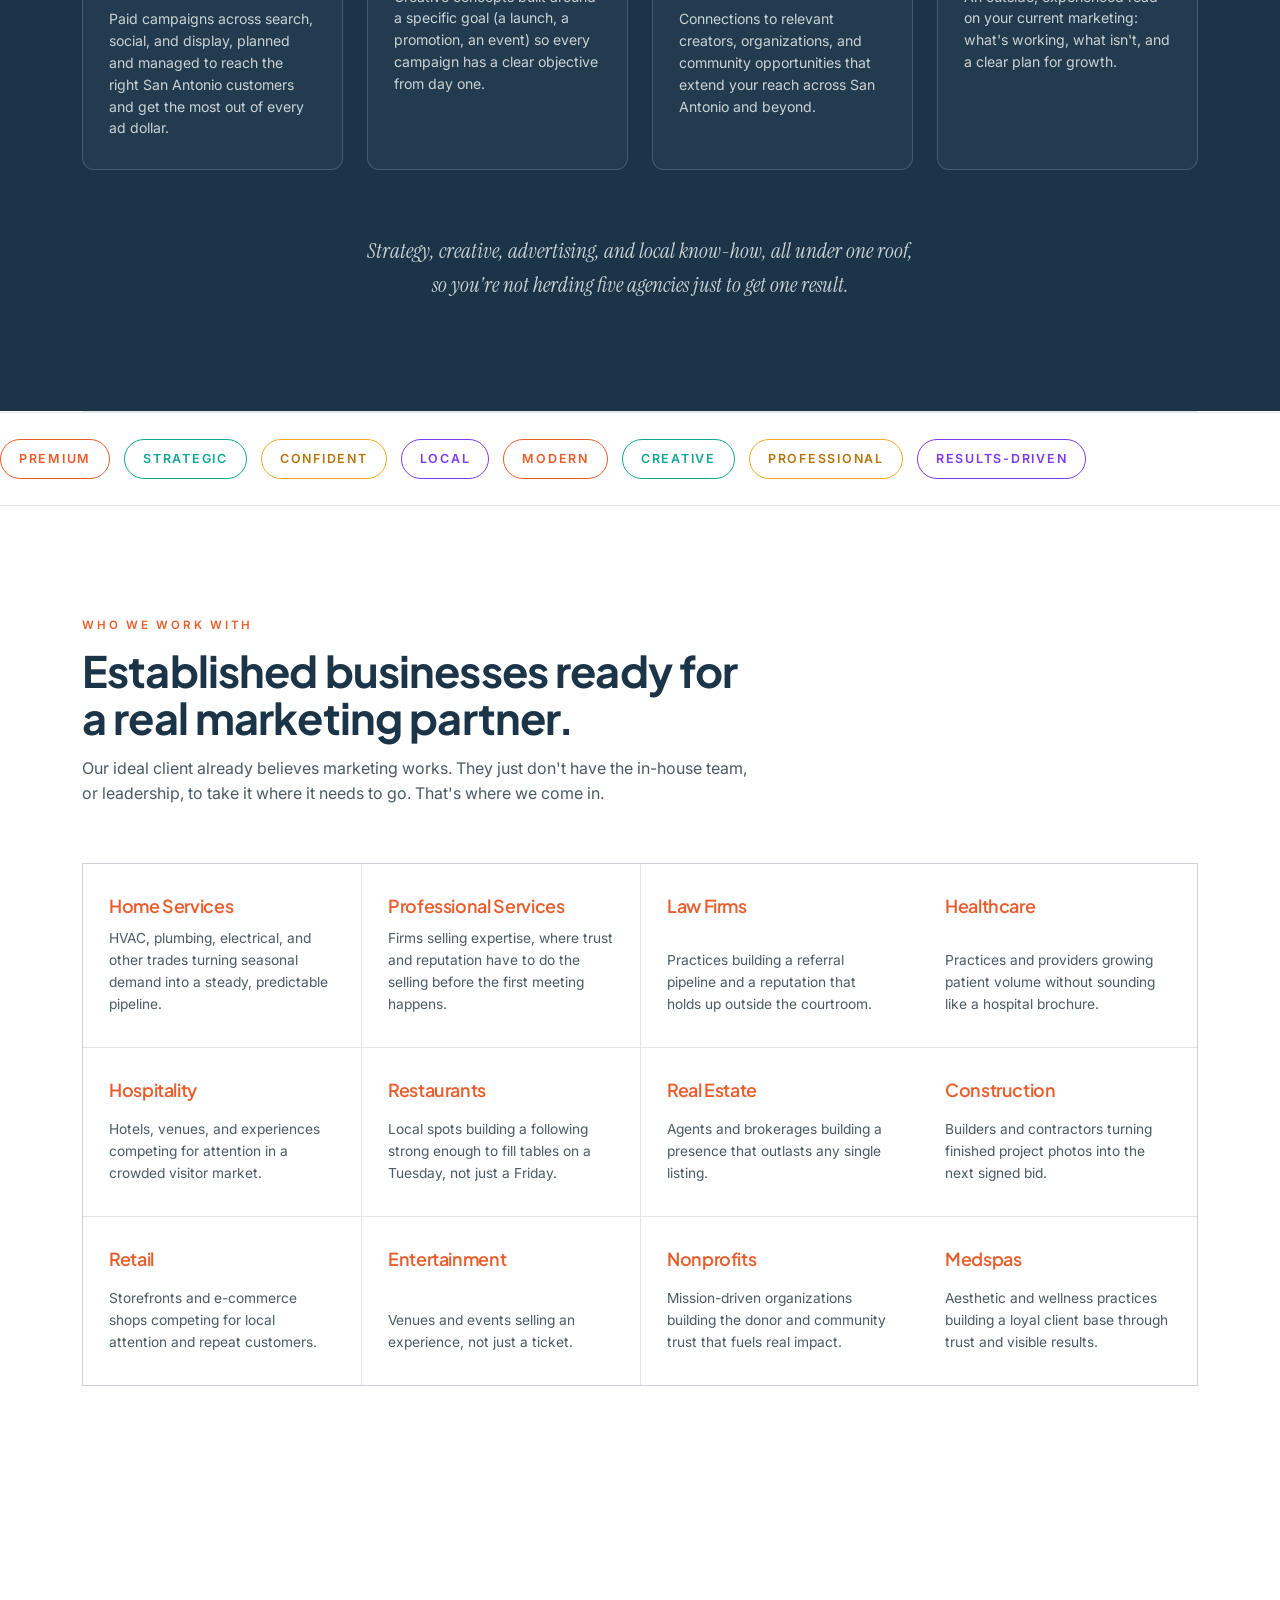
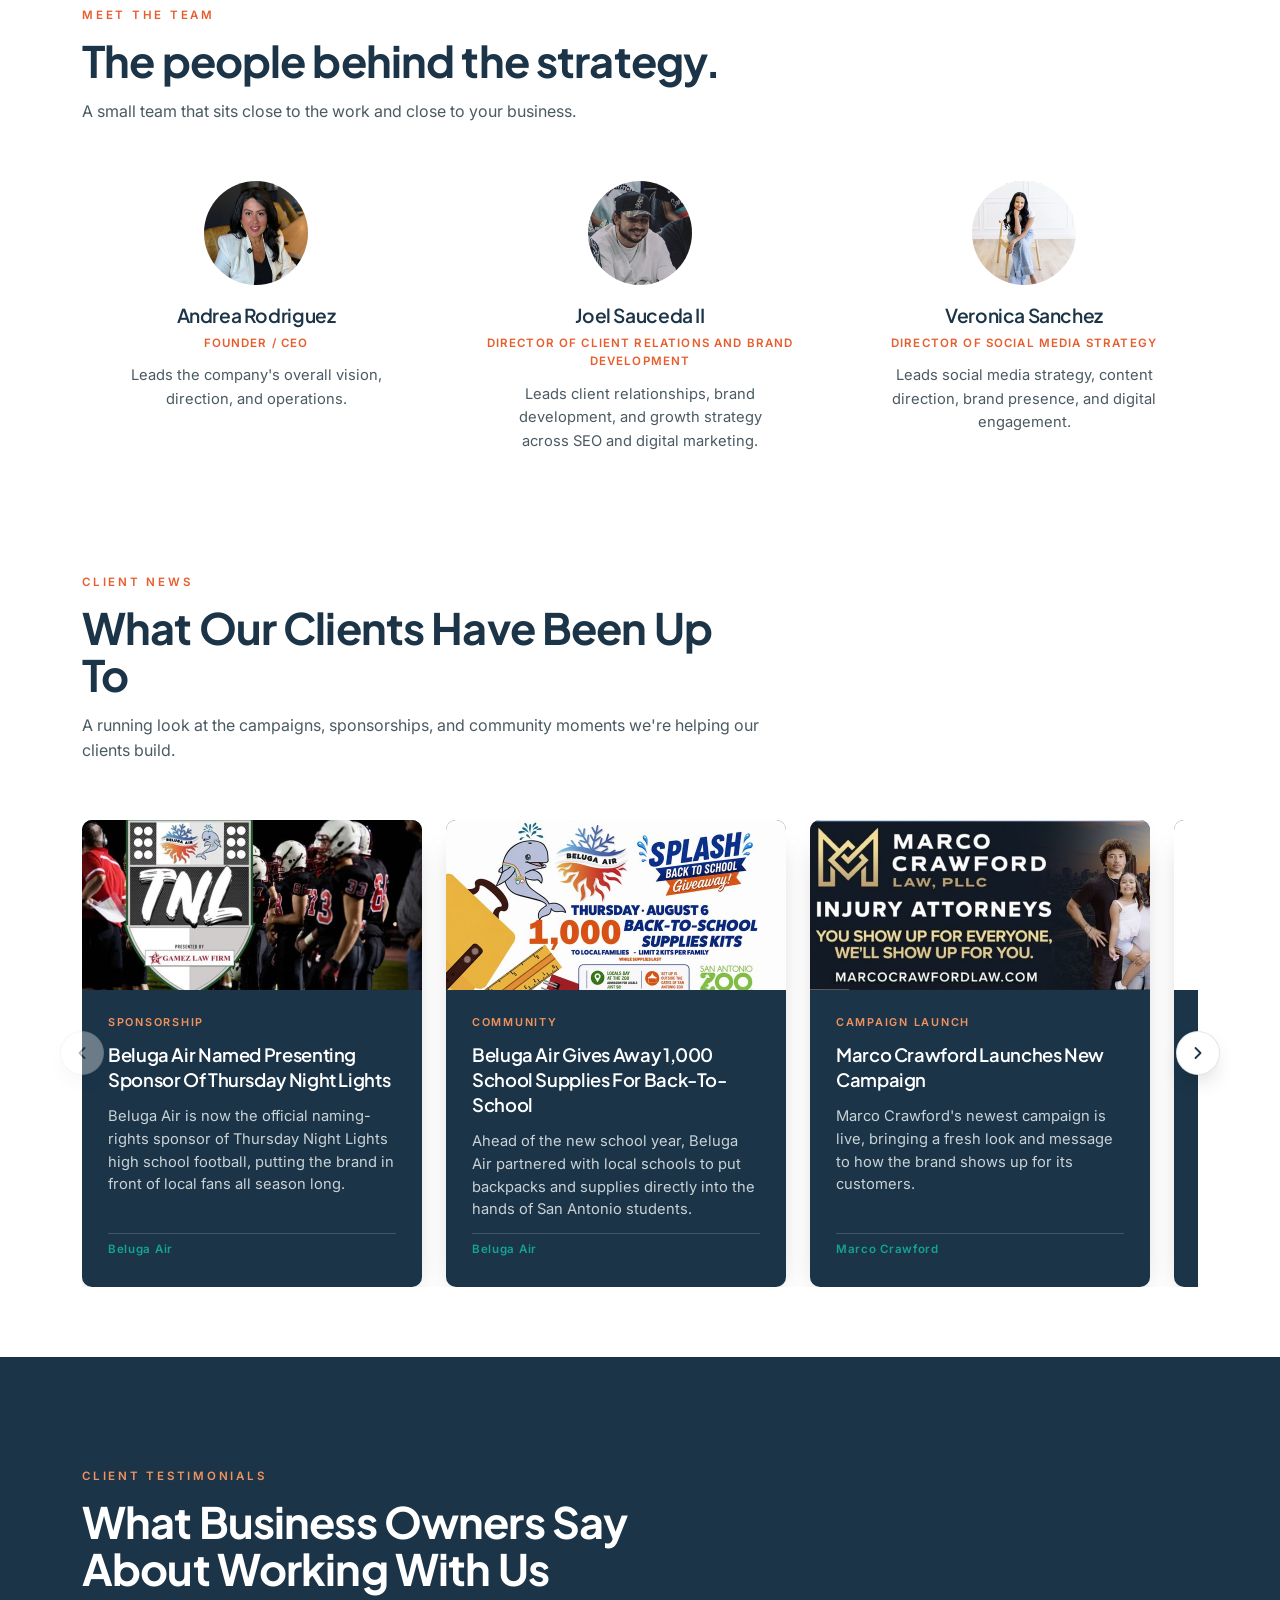
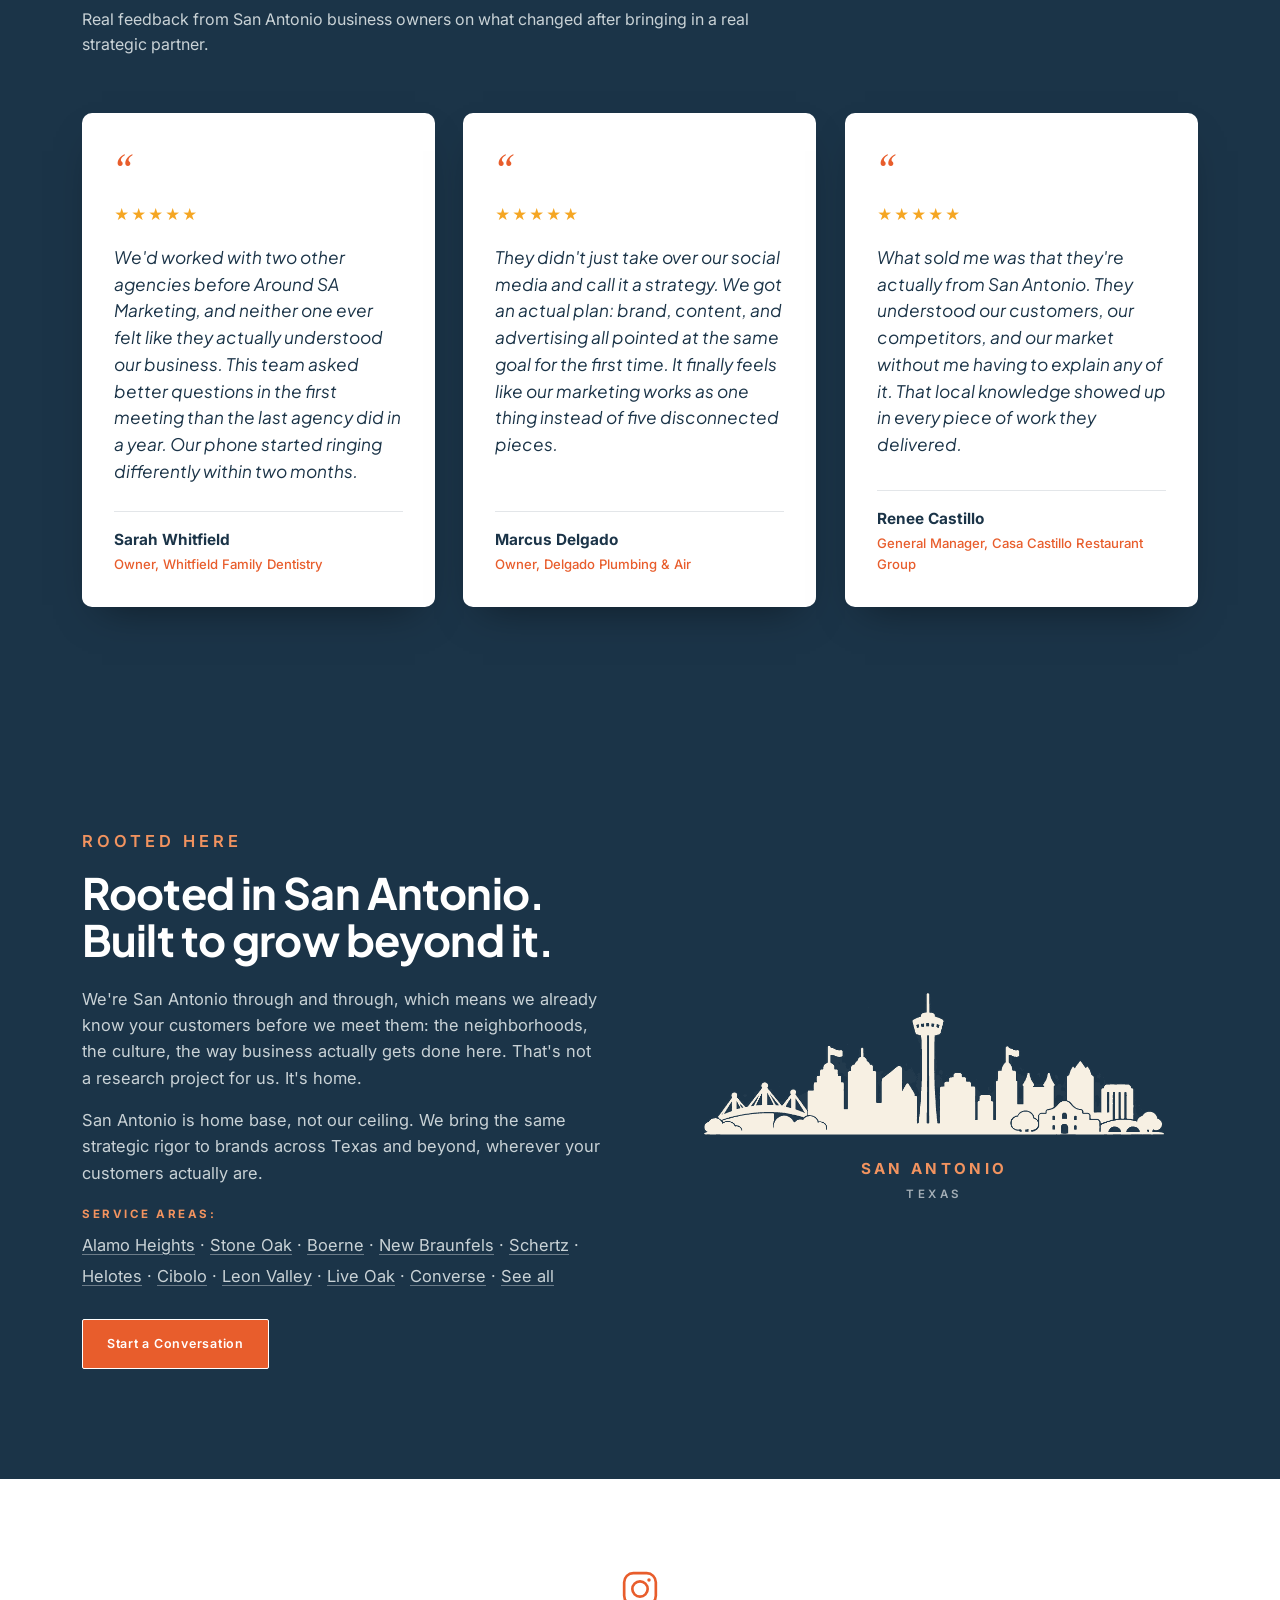
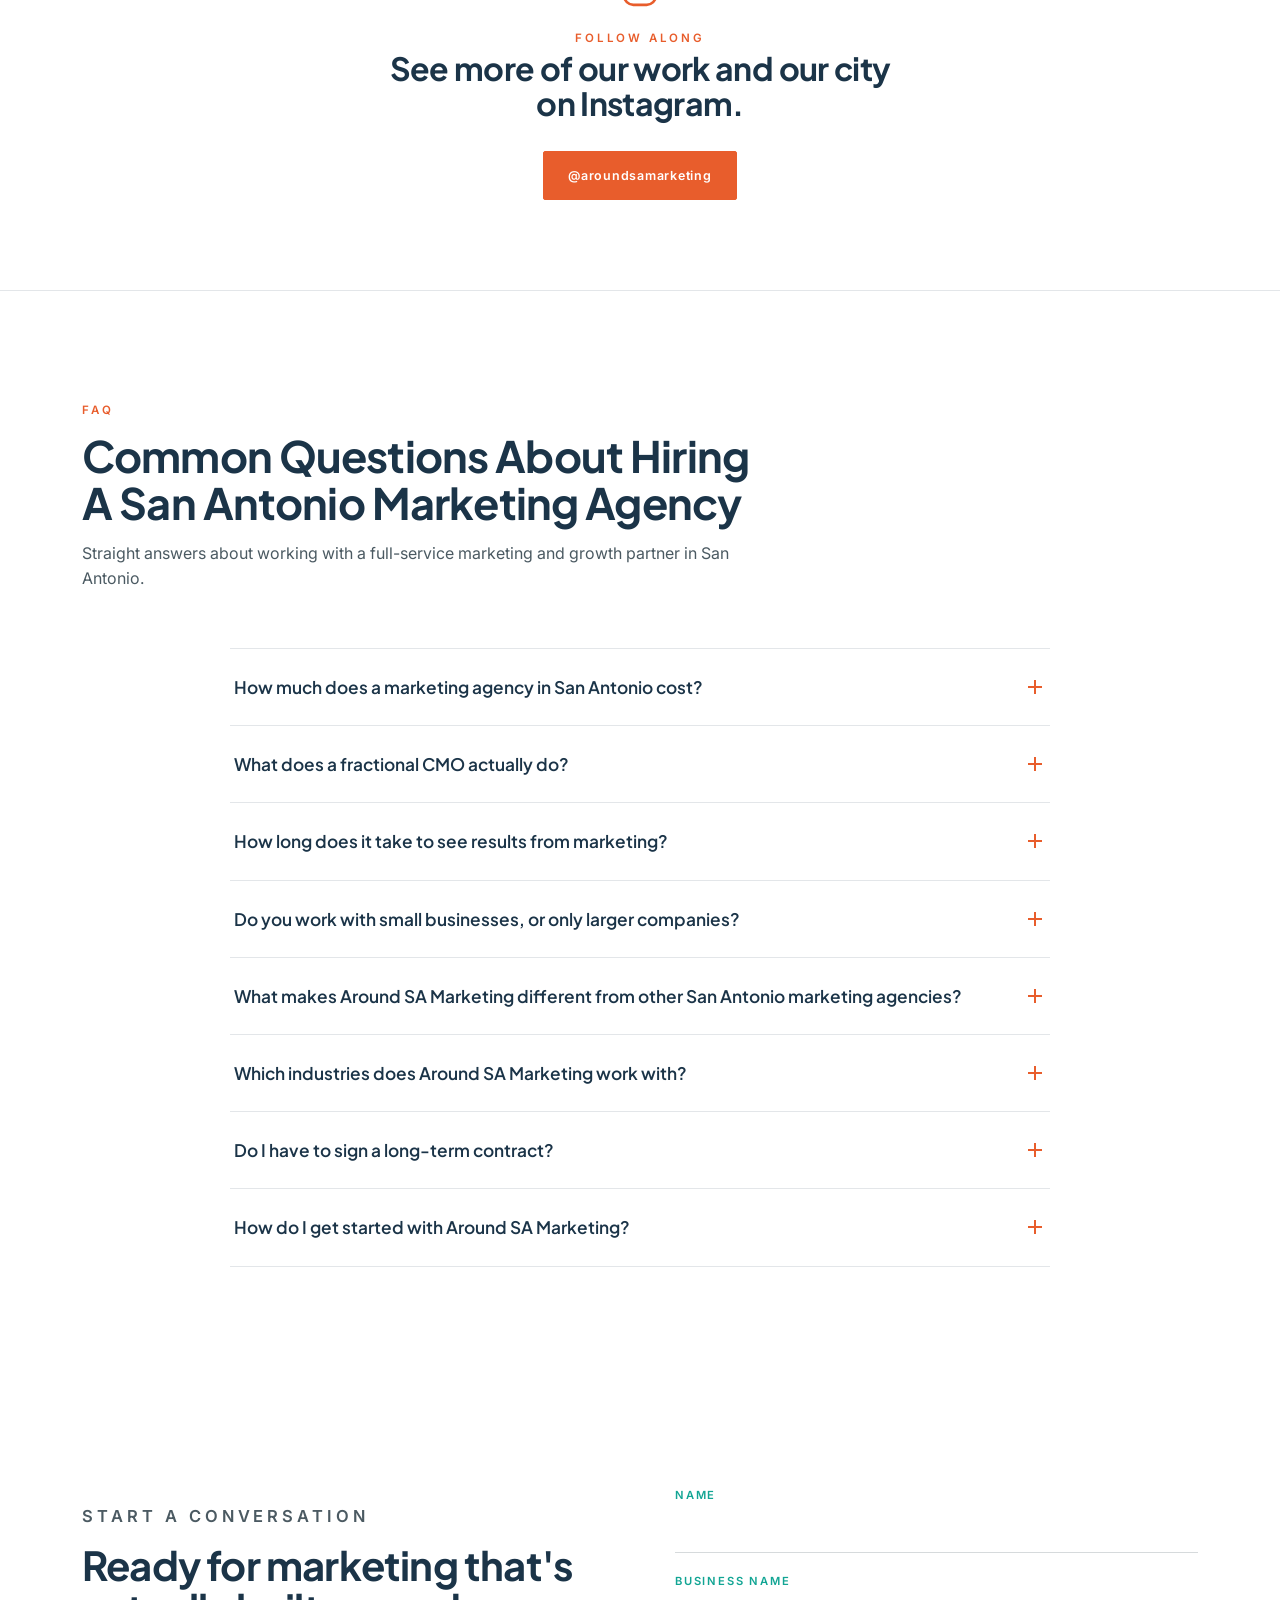
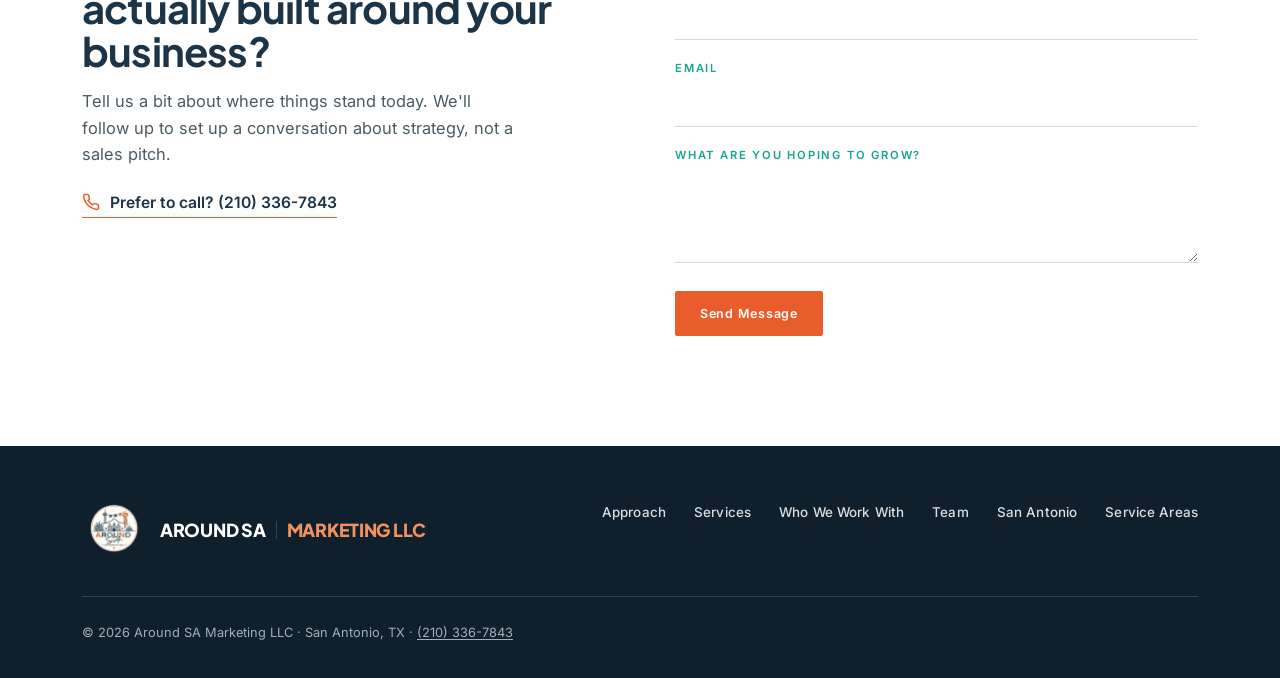
==== commit 5ca6899d: "Add Service Areas hover dropdown; fix homepage script error that broke mobile menu Co-Authored-By: C" ====
--- a/index.html
+++ b/index.html
@@ -986,6 +986,24 @@
   .area-links strong{ display:block; font-family:'Inter',sans-serif; font-size:0.72rem; letter-spacing:0.22em; text-transform:uppercase; color:var(--rust-soft); margin-bottom:4px; }
   .area-links a{ text-decoration:underline; text-underline-offset:3px; text-decoration-color:rgba(255,255,255,0.35); }
   .area-links a:hover{ color:var(--rust-soft); }
+/* service areas dropdown */
+.dropdown{position:relative;}
+.dd-trigger{display:inline-flex;align-items:center;gap:6px;}
+.dd-trigger svg{transition:transform .2s ease;}
+.dropdown:hover .dd-trigger svg,.dropdown:focus-within .dd-trigger svg{transform:rotate(180deg);}
+.dd-menu{position:absolute;top:100%;left:50%;transform:translateX(-50%) translateY(6px);padding-top:16px;opacity:0;visibility:hidden;transition:opacity .18s ease,transform .18s ease,visibility .18s;z-index:60;}
+.dropdown:hover .dd-menu,.dropdown:focus-within .dd-menu{opacity:1;visibility:visible;transform:translateX(-50%) translateY(0);}
+.dd-box{min-width:230px;background:#fff;border:1px solid rgba(27,52,72,0.12);border-top:3px solid var(--rust);border-radius:10px;padding:8px;box-shadow:0 24px 44px -18px rgba(16,31,44,.45);display:flex;flex-direction:column;}
+.dd-box a{padding:9px 14px;border-radius:6px;font-size:.88rem;font-weight:500;color:var(--navy);white-space:nowrap;}
+.dd-box a::after{display:none !important;}
+.dd-box a:hover{background:var(--cream-2);color:var(--rust);}
+.dd-box .dd-all{font-weight:700;border-bottom:1px solid rgba(27,52,72,0.1);border-radius:6px 6px 0 0;margin-bottom:4px;}
+.mob-areas{border-bottom:1px solid var(--line-light);}
+.mob-areas summary{font-family:'Inter',sans-serif;font-weight:500;font-size:1rem;color:var(--navy);padding:14px 0;cursor:pointer;list-style:none;display:flex;justify-content:space-between;}
+.mob-areas summary::-webkit-details-marker{display:none;}
+.mob-areas summary::after{content:'+';color:var(--rust);font-size:1.3rem;line-height:1;}
+.mob-areas[open] summary::after{content:'\2212';}
+.mob-areas a{display:block;padding:10px 0 10px 16px;border-bottom:0;font-size:.95rem;color:var(--navy);}
 </style>
 </head>
 <body>
@@ -1004,7 +1022,7 @@
       <a href="#services">Services</a>
       <a href="#clients">Who We Work With</a>
       <a href="#team">Team</a>
-      <a href="/areas/">Service Areas</a>
+      <div class="dropdown"><a class="dd-trigger" href="/areas/" aria-haspopup="true">Service Areas<svg width="10" height="10" viewBox="0 0 10 10" aria-hidden="true"><path d="M1 3l4 4 4-4" fill="none" stroke="currentColor" stroke-width="1.6" stroke-linecap="round" stroke-linejoin="round"/></svg></a><div class="dd-menu"><div class="dd-box"><a class="dd-all" href="/areas/">All service areas</a><a href="/areas/alamo-heights/">Alamo Heights</a><a href="/areas/stone-oak/">Stone Oak</a><a href="/areas/boerne/">Boerne</a><a href="/areas/new-braunfels/">New Braunfels</a><a href="/areas/schertz/">Schertz</a><a href="/areas/helotes/">Helotes</a><a href="/areas/cibolo/">Cibolo</a><a href="/areas/leon-valley/">Leon Valley</a><a href="/areas/live-oak/">Live Oak</a><a href="/areas/converse/">Converse</a></div></div></div>
     </nav>
     <a class="btn solid" href="#contact">Start a Conversation</a>
     <button class="menuToggle" id="menuToggle" aria-label="Open menu" aria-expanded="false" aria-controls="mobilePanel">
@@ -1016,8 +1034,7 @@
     <a href="#services">Services</a>
     <a href="#clients">Who We Work With</a>
     <a href="#team">Team</a>
-    <a href="#rooted">San Antonio</a>
-      <a href="/areas/">Service Areas</a>
+    <details class="mob-areas"><summary>Service Areas</summary><a href="/areas/">All service areas</a><a href="/areas/alamo-heights/">Alamo Heights</a><a href="/areas/stone-oak/">Stone Oak</a><a href="/areas/boerne/">Boerne</a><a href="/areas/new-braunfels/">New Braunfels</a><a href="/areas/schertz/">Schertz</a><a href="/areas/helotes/">Helotes</a><a href="/areas/cibolo/">Cibolo</a><a href="/areas/leon-valley/">Leon Valley</a><a href="/areas/live-oak/">Live Oak</a><a href="/areas/converse/">Converse</a></details>
     <a class="btn solid" href="#contact">Start a Conversation</a>
   </nav>
 </header>
@@ -1587,7 +1604,6 @@
 
 <script>
 
-  if(track){ track.innerHTML += track.innerHTML; }
 
   // Scroll reveal animations
   (function initReveal(){
